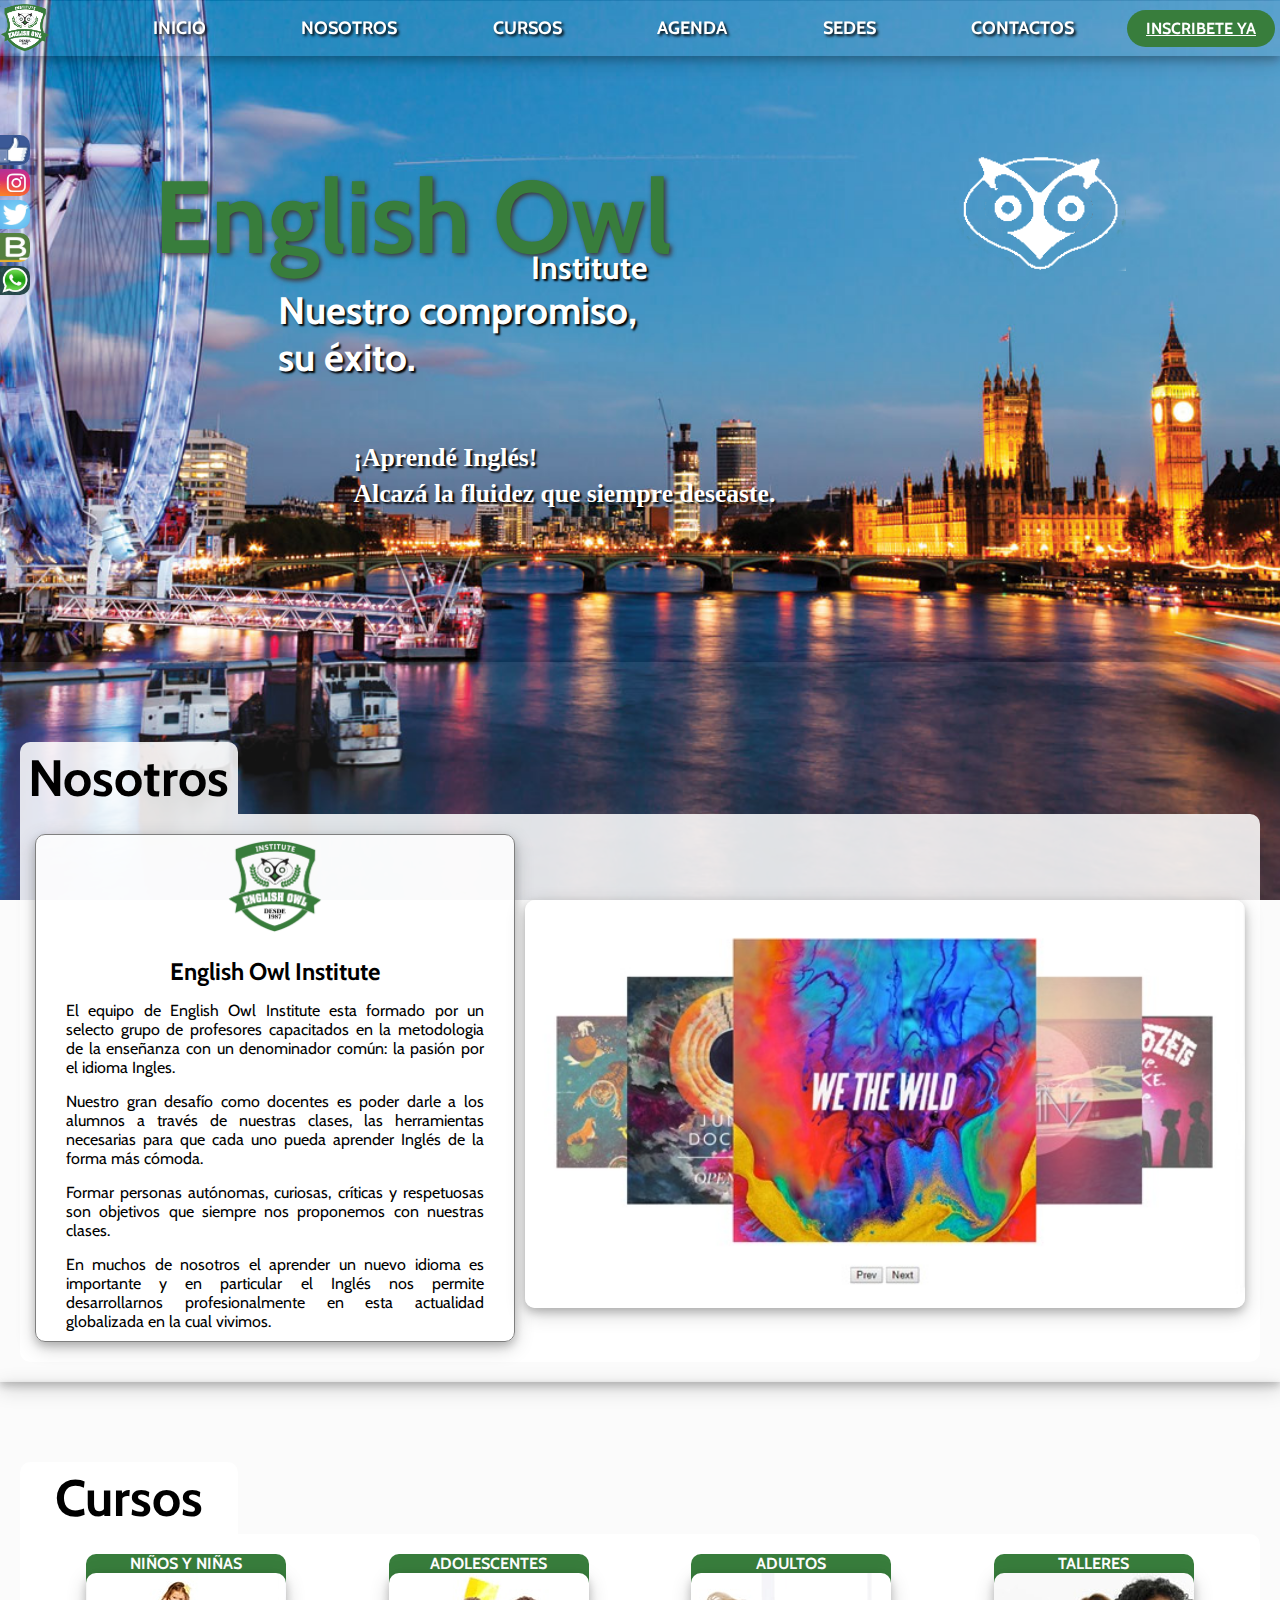
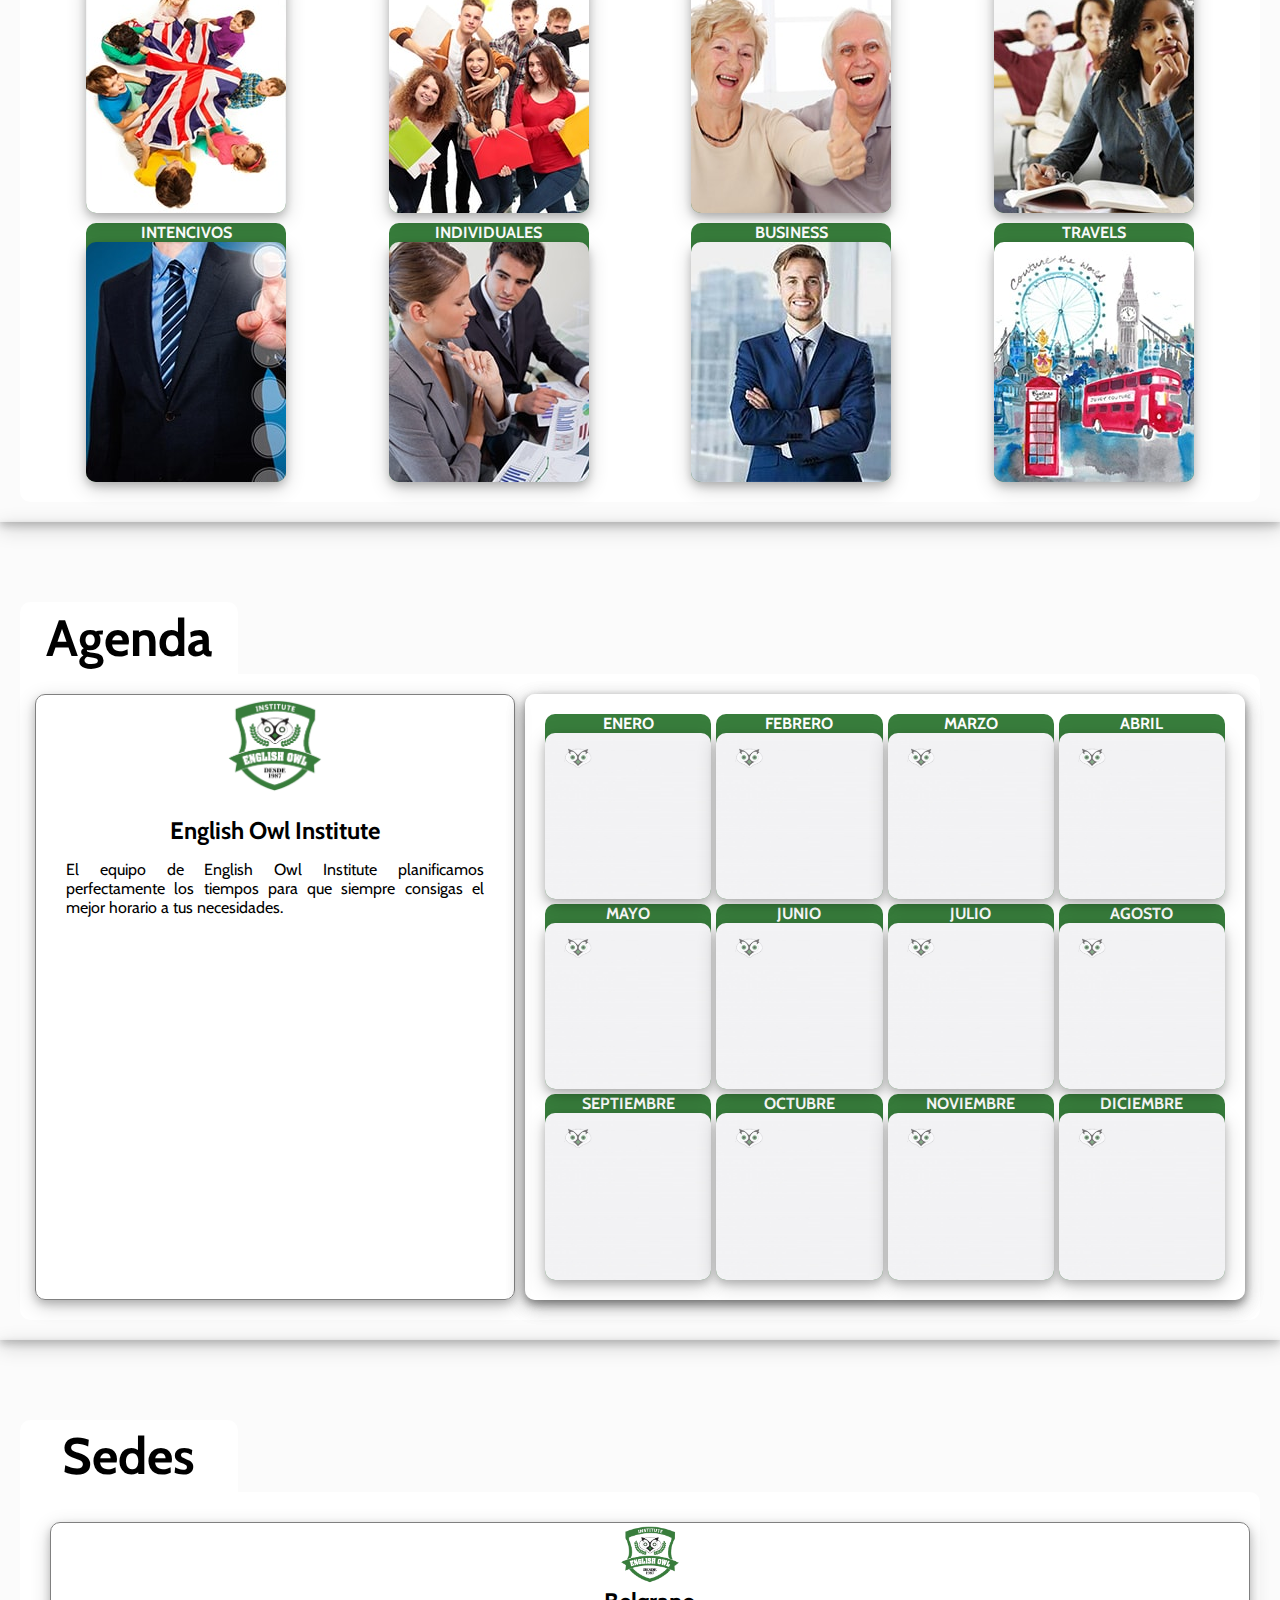
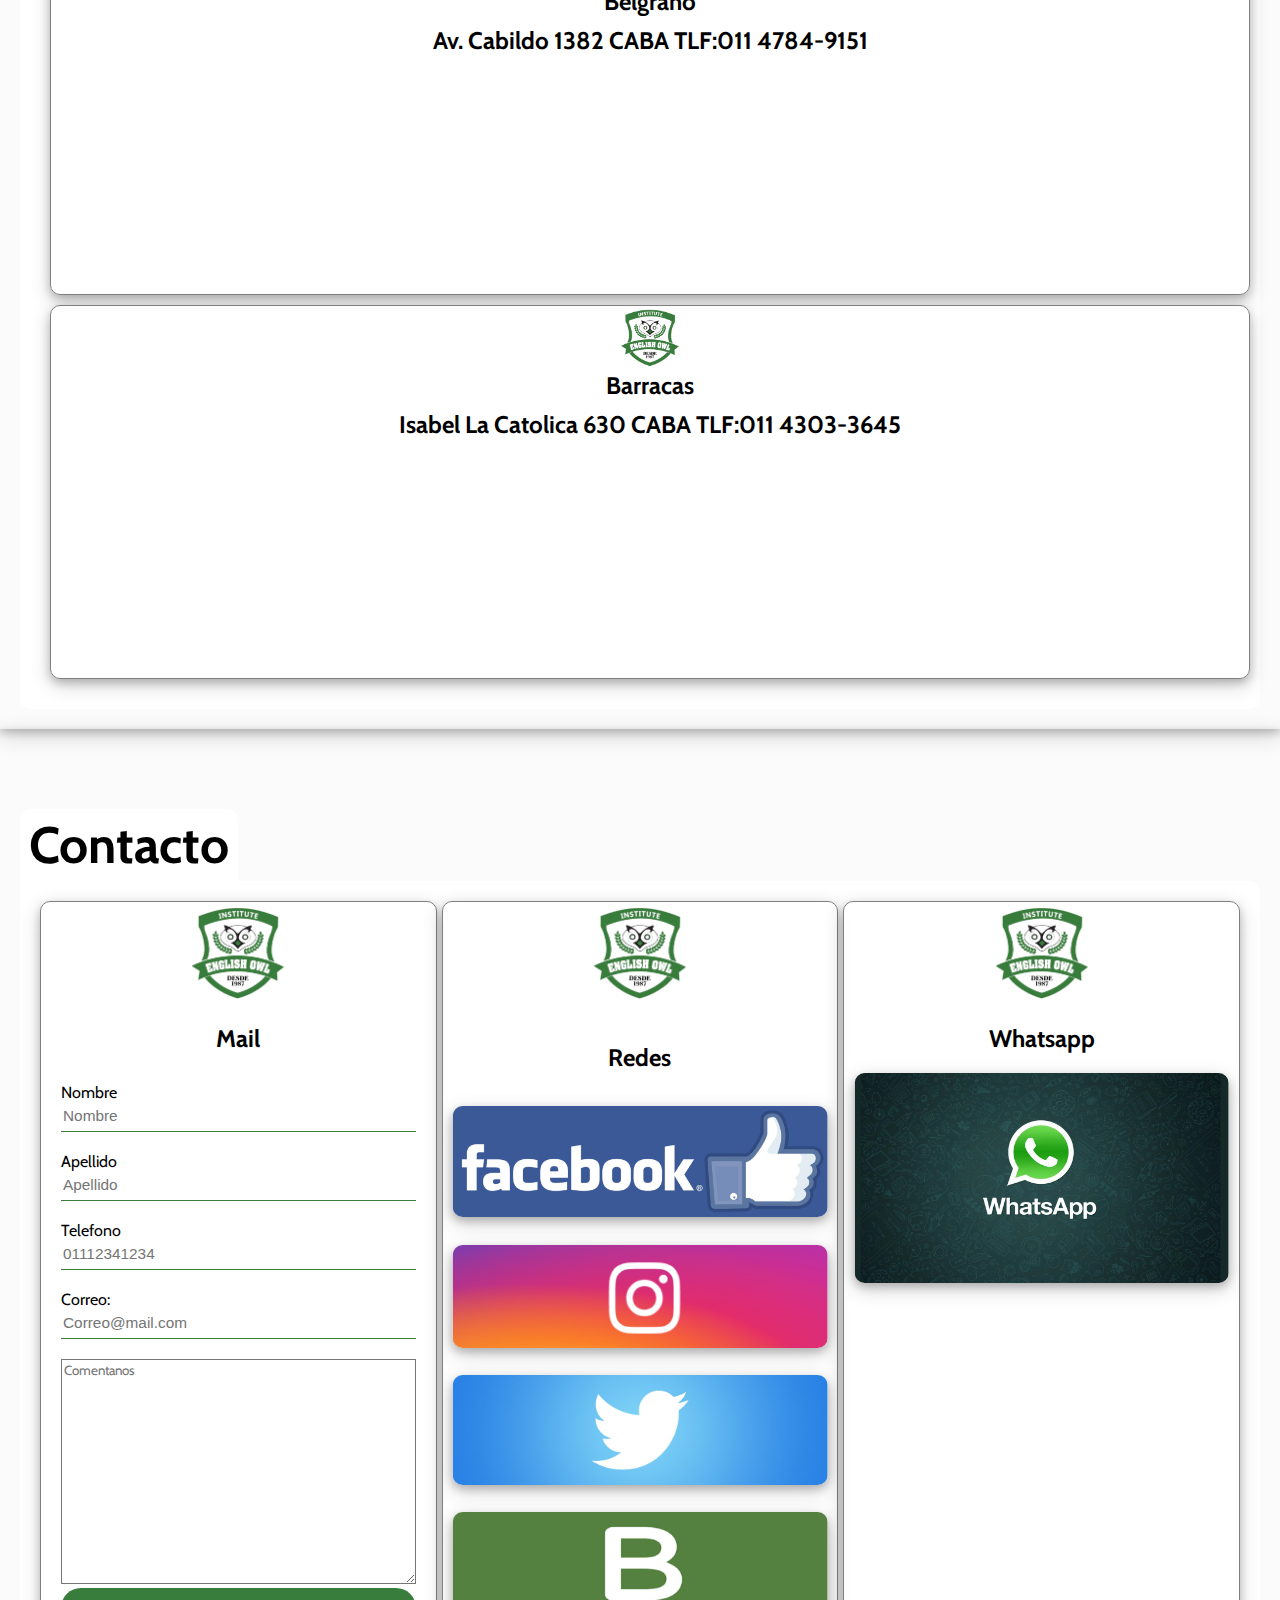
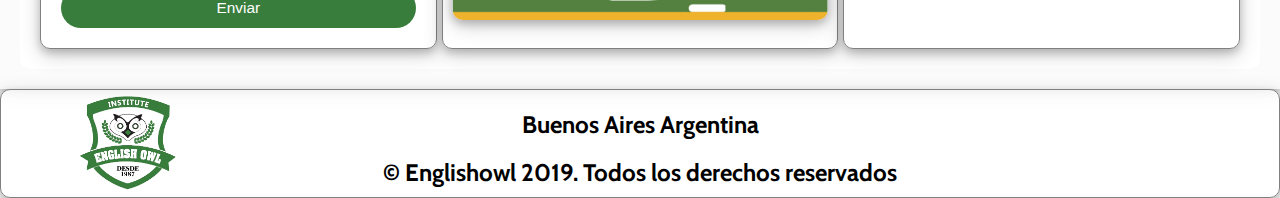
==== index.html @ d569144e "revisado 2" ====
<!DOCTYPE html>
<html lang="es">

<head>
    <meta charset="UTF-8">
    <meta name="viewport" content="width=device-width, initial-scale=1.0">
    <meta http-equiv="X-UA-Compatible" content="ie=edge">
    <link href="https://fonts.googleapis.com/css?family=Cabin&display=swap" rel="stylesheet">


    <title>Englishowl</title>
    <link rel="stylesheet" href="style.css" />
    <link rel="stylesheet" href="animacion.css">
    <link href='imagenes/favicon.png' rel='icon' type='image/x-icon' />

</head>

<!-- nav -->

<nav>
    <div class="logo">
        <img class="fadeInUpBig" src="imagenes/logo_tramsparente2.png" alt="" height="60px" width="60px">
    </div>
    <button id="show-list">MENU</button>
    <div class="contenedornav-2" id="main-ul">

        <ul class="nav-2" id="nav-2">
            <li class="nav-li">
                <a href="#" class="nav-a">INICIO</a>
            </li>
            <li class="nav-li">
                <a href="#nosotros" class="nav-a">NOSOTROS</a>
            </li>
            <li class="nav-li">
                <a href="#curso" class="nav-a">CURSOS</a>
            </li>
            <li class="nav-li">
                <a href="#agenda" class="nav-a">AGENDA</a>
            </li>
            <li class="nav-li">
                <a href="#sedes" class="nav-a">SEDES</a>
            </li>
            <li class="nav-li">
                <a href="#contactos" class="nav-a">CONTACTOS</a>
            </li>
        </ul>
    </div>
    <div class="in">
        <a class="ini" href="inscripciones.html"> INSCRIBETE YA</a>
    </div>
</nav>
<div id=uno></div>

<body>
    <div class="contenedor-inicio">
        <div class="titulo">
            <h1 class="titulo1" class="fadeInLeft">English Owl</h1>
            <h2 class="titulo3">Institute</h2>
            <h2 class="titulo2">Nuestro compromiso,</h2>
            <H2 class="titulo2">su éxito.</H2>
            <p class="parrafo0">
                <strong>¡Aprendé Inglés!</strong>
            </p>
            <p class="parrafo">Alcazá la fluidez que siempre deseaste.</p>
        </div>
        <div>
            <img class="img-cara" class="zoomIn" src="imagenes/logo_cara.png" alt=""> </div>
    </div>
</body>


<main>
    <!-- nosotros -->
    <section id="nosotros" class="nosotros">
        <h1>Nosotros</h1>
        <div class="contenedor-nosotros">
            <div class="nosotros-item">

                <div class="cuadro-text">
                    <img src="imagenes/logo_tramsparente.png" alt="">


                    <h2>English Owl Institute</h2>
                    <p>El equipo de English Owl Institute esta formado por un selecto grupo de profesores capacitados en la metodologia de la enseñanza con un denominador común: la pasión por el idioma Ingles.</p>
                    <p>Nuestro gran desafío como docentes es poder darle a los alumnos a través de nuestras clases, las herramientas necesarias para que cada uno pueda aprender Inglés de la forma más cómoda.</p>
                    <p>Formar personas autónomas, curiosas, críticas y respetuosas son objetivos que siempre nos proponemos con nuestras clases.</p>
                    <p>En muchos de nosotros el aprender un nuevo idioma es importante y en particular el Inglés nos permite desarrollarnos profesionalmente en esta actualidad globalizada en la cual vivimos.</p>
                </div>


                <div class="cuadro2">
                    <img class="slider" src="imagenes/aula-moderna.jpg" alt="">

                </div>
            </div>
        </div>
    </section>






    <!-- cursos -->
    <section id="curso" class="curso">
        <h1>Cursos</h1>
        <div class="contenedor-curso">
            <div class="curso-item">
                <div class="item">
                    <div class="cuadro">NIÑOS Y NIÑAS
                        <div class="container">

                            <img src="imagenes/kids.jpg" alt="" class="image">
                            <div class="overlay">
                                <div class="text">
                                    <p>Desde los 4 años</p>
                                    <p>Kinder I y II</p>
                                    <p>1st grade</p>
                                    <p>2nd grade</p>
                                    <p>3rd grade</p>
                                </div>
                            </div>
                        </div>
                    </div>
                    <div class="cuadro">ADOLESCENTES
                        <div class="container">
                            <img src="imagenes/teen.jpg" alt="" class="image">
                            <div class="overlay">
                                <div class="text">
                                    <p>Clares regulares</p>
                                    <p>6 años</p>
                                    <p>Examen KET</p>
                                    <p>Examen PET</p>
                                    <p>Examen FCE</p>
                                    <p>Examen CPE</p>
                                </div>
                            </div>
                        </div>
                    </div>
                    <div class="cuadro">ADULTOS
                        <div class="container">
                            <img src="imagenes/ancianos.jpg" alt="" class="image">
                            <div class="overlay">
                                <div class="text">
                                    <p>Clases</p>
                                    <p>particulares</p>
                                    <p>sin limite</p>
                                    <p>de edad</p>
                                </div>
                            </div>
                        </div>
                    </div>
                    <div class="cuadro">TALLERES
                        <div class="container">
                            <img src="imagenes/adulto.jpg" alt="" class="image">
                            <div class="overlay">
                                <div class="text">
                                    <p>3 Niveles</p>
                                    <p>Basic</p>
                                    <p>Intermediate</p>
                                    <p>Adbance</p>
                                </div>
                            </div>
                        </div>
                    </div>
                    <div class="cuadro">INTENCIVOS
                        <div class="container">
                            <img src="imagenes/business.jpg" alt="" class="image">
                            <div class="overlay">
                                <div class="text">
                                    <p>Seminarios</p>
                                    <p>Focalizados</p>
                                </div>
                            </div>
                        </div>
                    </div>

                    <div class="cuadro">INDIVIDUALES
                        <div class="container">
                            <img src="imagenes/equipo.jpg" alt="" class="image">
                            <div class="overlay">
                                <div class="text">
                                    <p>Intensivos</p>
                                </div>
                            </div>
                        </div>
                    </div>

                    <div class="cuadro">BUSINESS
                        <div class="container">
                            <img src="imagenes/negocio.jpg" alt="" class="image">
                            <div class="overlay">
                                <div class="text">
                                    <p>Preparate</p>
                                    <P>para</P>
                                    <p>examenes</p>
                                    <p>internacionales</p>
                                </div>
                            </div>
                        </div>
                    </div>
                    <div class="cuadro">TRAVELS
                        <div class="container">
                            <img src="imagenes/viaje-1.jpg" alt="" class="image">
                            <div class="overlay">
                                <div class="text">
                                    <p>viajes de estudios</p>
                                    <p>United Kingdom</p>
                                </div>
                            </div>
                        </div>
                    </div>
                </div>
            </div>
        </div>
    </section>







    <!-- agenda -->


    <section id="agenda" class="agenda">
        <h1>Agenda</h1>
        <div class="contenedor-agenda">
            <div class="agenda-item">

                <div class="cuadro-text">
                    <img src="imagenes/logo_tramsparente.png" alt="">


                    <h2>English Owl Institute</h2>
                    <p>El equipo de English Owl Institute planificamos perfectamente los tiempos para que siempre consigas el mejor horario a tus necesidades.</p>
                </div>


                <div class="cuadro2">

                    <div class="contenedor-agenda">
                        <div class="meses"> ENERO
                            <div class="container">
                                <img src="imagenes/hoja.jpg" alt="" class="image">
                                <div class="overlay">
                                    <div class="text">ENERO</div>
                                </div>
                            </div>
                        </div>
                        <div class="meses">FEBRERO
                            <div class="container">
                                <img src="imagenes/hoja.jpg" alt="" class="image">
                                <div class="overlay">
                                    <div class="text">FEBRERO</div>
                                </div>
                            </div>
                        </div>
                        <div class="meses">MARZO
                            <div class="container">
                                <img src="imagenes/hoja.jpg" alt="" class="image">
                                <div class="overlay">
                                    <div class="text">MARZO</div>
                                </div>
                            </div>
                        </div>
                        <div class="meses">ABRIL
                            <div class="container">
                                <img src="imagenes/hoja.jpg" alt="" class="image">
                                <div class="overlay">
                                    <div class="text">ABRIL</div>
                                </div>
                            </div>
                        </div>
                        <div class="meses">MAYO
                            <div class="container">
                                <img src="imagenes/hoja.jpg" alt="" class="image">
                                <div class="overlay">
                                    <div class="text">MAYO</div>
                                </div>
                            </div>
                        </div>
                        <div class="meses">JUNIO
                            <div class="container">
                                <img src="imagenes/hoja.jpg" alt="" class="image">
                                <div class="overlay">
                                    <div class="text">JUNIO</div>
                                </div>
                            </div>
                        </div>
                        <div class="meses">JULIO
                            <div class="container">
                                <img src="imagenes/hoja.jpg" alt="" class="image">
                                <div class="overlay">
                                    <div class="text">JULIO</div>
                                </div>
                            </div>
                        </div>
                        <div class="meses">AGOSTO
                            <div class="container">
                                <img src="imagenes/hoja.jpg" alt="" class="image">
                                <div class="overlay">
                                    <div class="text">AGOSTO</div>
                                </div>
                            </div>
                        </div>
                        <div class="meses">SEPTIEMBRE
                            <div class="container">
                                <img src="imagenes/hoja.jpg" alt="" class="image">
                                <div class="overlay">
                                    <div class="text">SEPTIEMBRE</div>
                                </div>
                            </div>
                        </div>
                        <div class="meses">OCTUBRE
                            <div class="container">
                                <img src="imagenes/hoja.jpg" alt="" class="image">
                                <div class="overlay">
                                    <div class="text">OCTUBRE</div>
                                </div>
                            </div>
                        </div>
                        <div class="meses">NOVIEMBRE
                            <div class="container">
                                <img src="imagenes/hoja.jpg" alt="" class="image">
                                <div class="overlay">
                                    <div class="text">NOVIEMBRE</div>
                                </div>
                            </div>
                        </div>
                        <div class="meses">DICIEMBRE
                            <div class="container">
                                <img src="imagenes/hoja.jpg" alt="" class="image">
                                <div class="overlay">
                                    <div class="text">DICIEMBRE</div>
                                </div>
                            </div>
                        </div>
                    </div>
                </div>
            </div>
        </div>
    </section>


    <!-- sedes -->
    <section id="sedes" class="sedes">
        <h1>Sedes</h1>
        <div class="contenedor-sedes">
            <div class="sedes-item">

                <div class="cuadro-text">
                    <img src="imagenes/logo_tramsparente.png" alt="">


                    <h2>Belgrano</h2>
                    <h2 class="direccion">Av. Cabildo 1382 CABA TLF:011 4784-9151</h2>

                    <div class="map1">
                        <iframe src="https://www.google.com/maps/embed?pb=!1m18!1m12!1m3!1d26282.767590772204!2d-58.458349417075794!3d-34.57011202012953!2m3!1f0!2f0!3f0!3m2!1i1024!2i768!4f13.1!3m3!1m2!1s0x0%3A0x70cd48b518dca34f!2sIngl%C3%A9s%20Owl%20Institute!5e0!3m2!1sen!2sar!4v1570404734638!5m2!1sen!2sar"
                            width="100%" height="225" frameborder="0" style="border:0;" allowfullscreen=""></iframe>
                    </div>
                </div>

                <div class="cuadro-text">
                    <img src="imagenes/logo_tramsparente.png" alt="">


                    <h2>Barracas</h2>
                    <h2 class="direccion">Isabel La Catolica 630 CABA TLF:011 4303-3645</h2>
                    <div class="map2">
                        <iframe src="https://www.google.com/maps/embed?pb=!1m18!1m12!1m3!1d3282.662565988286!2d-58.375571684899576!3d-34.63796656681784!2m3!1f0!2f0!3f0!3m2!1i1024!2i768!4f13.1!3m3!1m2!1s0x95bccb4b1a2aac83%3A0xe27b26a2cf201e23!2sEnglish%20Owl%20Institute!5e0!3m2!1sen!2sar!4v1570404682921!5m2!1sen!2sar"
                            width="100%" height="225" frameborder="0" style="border:0;" allowfullscreen=""></iframe>

                    </div>
                </div>
            </div>
    </section>




    <!-- contacto -->
    <section id="contactos" class="contactos">
        <h1>Contacto</h1>
        <div class="contenedor-contactos">
            <div class="contactos-item">

                <div class="cuadro-text">
                    <img src="imagenes/logo_tramsparente.png" alt="">


                    <h2>Mail</h2>
                    <div class="formulario-mail">

                        <form class="form">

                            <label class="nombre">Nombre</label>
                            <input type="text" placeholder="Nombre" required>
                            <label class="nombre">Apellido</label>
                            <input type="text" placeholder="Apellido" required>


                            <div>
                                <label class="nombre">Telefono</label>
                                <input type="tel" placeholder="01112341234" required>
                            </div>


                            <label class="nombre">Correo:</label>
                            <input type="email" placeholder="Correo@mail.com" required>

                            <textarea class="text-area" name="text-area" id="text-area" placeholder="Comentanos"></textarea>

                            <button>Enviar</button>
                    </div>
                    </form>
                </div>
                <div class="cuadro-Whatsapp cuadro-sedes">
                    <img src="imagenes/logo_tramsparente.png" alt="">
                    <h2>Redes</h2>
                    <a href="">
                        <img class="img" src="imagenes/facebook-create.png" alt="">
                    </a>
                    <a href="">
                        <img class="img" src="imagenes/instagram-banner-01.png" alt="">
                    </a>
                    <a href="">
                        <img class="img" src="imagenes/twitter-banner.jpg" alt="">
                    </a>
                    <a href="https://blended.com.ar/login">
                        <img class="img" src="imagenes/blended.png" alt="">
                    </a>

                </div>


                <div class="cuadro-Whatsapp">
                    <img src="imagenes/logo_tramsparente.png" alt="">


                    <h2>Whatsapp</h2>
                    <h2 class="direccion">


                        <a href="https://api.whatsapp.com/send?phone=0123456789">
                            <img src="imagenes/WhatsApp-Banner.jpg" alt="">
                        </a>


                </div>
            </div>
    </section>
</main>
<footer>
    <div class="cuadro-text">
        <img src="imagenes/logo_tramsparente.png" alt="">
        <h2>Buenos Aires Argentina</h2>
        <h2>© Englishowl 2019. Todos los derechos reservados</h2>
    </div>
</footer>

<div class="redes" class="fadeInLeft">

    <a href="">
        <img class="img" src="imagenes/faceMenu.jpg" alt="">
    </a>
    <a href="">
        <img class="img" src="imagenes/instagramMenu.jpg" alt="">
    </a>
    <a href="">
        <img class="img" src="imagenes/twitterMenu.jpg" alt="">
    </a>
    <a href="https://blended.com.ar/login">
        <img class="img" src="imagenes/blendedMenu.jpg" alt="">
    </a>
    <a href="https://api.whatsapp.com/send?phone=0123456789">
        <img class="img" src="imagenes/wsMenu.jpg" alt="">
    </a>

</div>
<script src="script.js"></script>

</html>
---- style.css ----
* {
    box-sizing: border-box;
}

 :root {
    --background-box: rgba(255, 255, 255, 0.815);
    --color-verde: #387d3c;
    --border-estandar: 1px solid grey;
    --color-section-1: rgba(216, 212, 212, 0.089);
    --fondo-blanco: rgba(255, 255, 255, 0.863);
}

body {
    max-width: 100%;
    font-family: 'Cabin', sans-serif;
    background-image: url("fondo1.jpg");
    background-attachment: fixed;
    background-repeat: no-repeat;
    background-size: cover;
    background-position: top;
    margin: auto;
}

main {
    max-width: 1300px;
    font-family: 'Cabin', sans-serif;
    background-repeat: no-repeat;
    background-size: cover;
    background-position: right top;
    margin: auto;
}

h1 {
    margin: 0;
}

nav {
    z-index: 1;
    display: flex;
    position: fixed;
    justify-content: space-between;
    align-items: center;
    font-weight: bold;
    top: 1px;
    box-shadow: 0 4px 8px 0 rgba(0, 0, 0, 0.2), 0 6px 20px 0 rgba(0, 0, 0, 0.19);
    width: 100%;
    height: auto;
    margin: auto;
    background-color: rgba(216, 212, 212, 0.089);
    animation: rubberBand 1s linear;
    margin: 0;
    flex-grow: 1;
}

main .main-img {
    position: absolute;
    right: 80%;
    top: 20%;
    width: 50px;
    height: auto;
    margin: 0 10% 0 0;
}

nav #show-list {
    visibility: hidden;
}

.contenedornav-2 {
    display: block;
    flex-grow: 1;
}

nav .nav-2 {
    display: flex;
    text-align: center;
    justify-content: space-between;
    align-items: center;
    list-style: none;
    font-size: 15px;
    padding: 0;
    margin: 0;
    flex-grow: 1;
}

nav img {
    width: 50px;
    height: auto;
    margin: auto;
}

.nav-2 a {
    display: block;
    align-items: center;
    text-shadow: 2px 2px 3px black;
    color: white;
    text-decoration: none;
    font-weight: bold;
    font-size: 18px;
    flex-grow: 1;
    margin: 5px;
}

.in {
    margin: 5px;
}

.ini {
    display: block;
    width: 100%;
    text-align: center;
}

.in a {
    color: white;
    padding: 9px;
    background-color: var(--color-verde);
    border-radius: 20px;
    margin-right: 20px;
    font-weight: bold;
}

nav .nav-2 li {
    display: block;
    align-items: center;
    padding: 2px;
    flex-grow: 1;
}

.nav-2 a:hover {
    border-bottom: 4px solid var(--color-verde);
}

nav .in:hover {
    color: white;
    font-weight: bold;
    font-size: 18px;
}

body .contenedor-inicio {
    display: flex;
    justify-content: space-between;
    margin: 12%;
}

body .titulo {
    max-width: 100vw;
    animation: fadeInLeft 1s linear;
}

body .titulo1 {
    font-size: 8vw;
    color: var(--color-verde);
    margin-bottom: -5%;
    text-shadow: 2px 2px 5px rgb(66, 50, 50);
}

body .titulo2 {
    margin: 0 0 0 20%;
    font-size: 3vw;
    color: white;
    text-shadow: 2px 2px 2px black;
}

body .titulo3 {
    position: relative;
    left: 20%;
    text-align: center;
    margin: 0;
    font-size: 2.5vw;
    color: white;
    text-shadow: 2px 2px 2px black;
}

body .parrafo,
.parrafo0 {
    font-family: 'Caveat', cursive;
    margin: 10% 0 0 200px;
    font-size: 2vw;
    font-weight: bold;
    color: white;
    text-shadow: 2px 2px 2px black;
}

body .parrafo,
.parrafo1 {
    font-family: 'Caveat', cursive;
    margin: 1% 0 0 200px;
    font-size: 2vw;
    font-weight: bold;
    color: white;
    text-shadow: 2px 2px 2px black;
}

body .img-cara {
    width: 175px;
    height: auto;
    animation: zoomIn 1s linear;
}


/* nosotros */

.nosotros-item,
.agenda-item {
    display: grid;
    grid-template-columns: 40% 60%;
    grid-gap: 10px;
    justify-content: center;
}

.cuadro-text {
    width: 100%;
    height: auto;
    background-color: var(--background-box);
    border: var(--border-estandar);
    border-radius: 10px;
    box-shadow: 0 4px 8px 0 rgba(0, 0, 0, 0.2), 0 6px 20px 0 rgba(0, 0, 0, 0.19);
    ;
}

.cuadro-text h2,
.cuadro-Whatsapp h2 {
    text-align: center;
    margin-bottom: 10px;
}

.cuadro-text p,
.cuadro-Whatsapp p {
    text-align: justify;
    margin: 15px 30px 10px 30px;
}

.cuadro-text img,
.cuadro-Whatsapp img {
    position: relative;
    transform: translate(-50%);
    left: 50%;
    transform-origin: center;
    width: 7.5vw;
    height: auto;
}

.cuadro2 .slider {
    position: relative;
    top: calc(25% - 12%);
    width: 100%;
    height: auto;
    text-align: center;
    border-radius: 10px;
    box-shadow: 0 4px 8px 0 rgba(0, 0, 0, 0.2), 0 6px 20px 0 rgba(0, 0, 0, 0.19);
}


/* cursos */

.curso,
.nosotros,
.agenda,
.sedes,
.contactos {
    max-width: 100%;
    height: auto;
    background-color: var(--color-section-1);
    padding: 20px;
    padding-top: 80px;
    box-shadow: 0 4px 8px 0 rgba(0, 0, 0, 0.2), 0 6px 20px 0 rgba(0, 0, 0, 0.19);
}

.curso h1,
.nosotros h1,
.agenda h1,
.sedes h1,
.contactos h1 {
    background-color: var(--fondo-blanco);
    margin: 0;
    padding: 5px;
    border-radius: 10 10 0 0;
    font-size: 4vw;
    max-width: 17vw;
    border-radius: 10px 10px 0 0;
    text-align: center;
}

.contenedor-curso,
.contenedor-nosotros,
.contenedor-agenda,
.contenedor-sedes,
.contenedor-contactos {
    max-width: 100%;
    height: auto;
    background-color: var(--fondo-blanco);
    padding: 20px;
    border-radius: 0 10px 10px 10px;
}

.curso-item .item {
    display: grid;
    grid-template-columns: repeat(4, 2fr);
    grid-gap: 10px;
    justify-content: center;
    text-align: center;
    align-items: center;
    width: auto;
    margin: auto;
}

.container {
    position: relative;
    max-width: 200px;
    height: auto;
    border-radius: 10px;
    align-items: center;
}

.cuadro {
    width: 200px;
    height: auto;
    margin: auto;
}

.image {
    display: block;
    width: 100%;
    height: auto;
    border-radius: 10px;
    box-shadow: 0 4px 8px 0 rgba(0, 0, 0, 0.2), 0 6px 20px 0 rgba(0, 0, 0, 0.19);
}

.overlay {
    position: absolute;
    bottom: 0;
    left: 0;
    right: 0;
    background-color: var(--color-verde);
    overflow: hidden;
    width: 100%;
    height: 0;
    transition: .3s linear;
    border-radius: 10px;
}

.container:hover .overlay {
    height: 100%;
}

.text {
    white-space: nowrap;
    color: white;
    font-size: 15px;
    text-align: center;
    position: absolute;
    padding: 20px 0 20px 0;
    top: 50%;
    left: 50%;
    transform: translate(-50%, -50%);
}

.tex p {
    margin: 0;
}


/* agenda */

.agenda .cuadro2 {
    background-color: unset;
    border-radius: 10px;
    box-shadow: 0 4px 8px 0 rgba(0, 0, 0, 0.2), 0 6px 20px 0 rgba(0, 0, 0, 0.19);
}

.cuadro2 .contenedor-agenda {
    display: grid;
    grid-template-columns: repeat(4, 3fr);
    grid-gap: 5px;
    justify-content: center;
    text-align: center;
    background-color: rgba(255, 255, 255, 0.664);
    border-radius: 10px;
    box-shadow: 0 4px 8px 0 rgba(0, 0, 0, 0.2), 0 6px 20px 0 rgba(0, 0, 0, 0.19);
}

.contenedor-agenda .meses,
.cuadro {
    border-radius: 10px;
    background-color: var(--color-verde);
    color: white;
    font-weight: bold;
}

.meses .cuadro {
    background-color: var(--fondo-blanco);
    border-radius: 10px;
    box-shadow: 0 4px 8px 0 rgba(0, 0, 0, 0.2), 0 6px 20px 0 rgba(0, 0, 0, 0.19);
}

.meses .cuadro img {
    border-radius: 0 0 10px 10px;
    max-width: 100%;
    max-height: auto;
}


/* sedes */

.contenedor-sedes .sedes-item .cuadro-text {
    width: 100%;
    height: 50%;
    background-color: var(--background-box);
    border: var(--border-estandar);
    border-radius: 10px;
    box-shadow: 0 4px 8px 0 rgba(0, 0, 0, 0.2), 0 6px 20px 0 rgba(0, 0, 0, 0.19);
    margin: 10px;
}

.contenedor-sedes h2 {
    margin-top: 0;
}

.sedes-item .cuadro-text img {
    position: relative;
    top: 1%;
    width: 5%;
    height: auto;
}


/* contactanos */

.contenedor-contactos .contactos-item {
    display: grid;
    grid-template-columns: repeat(3, 1fr);
    grid-gap: 5px;
}

.cuadro-Whatsapp {
    width: 100%;
    height: auto;
    background-color: var(--background-box);
    border: var(--border-estandar);
    border-radius: 10px;
    box-shadow: 0 4px 8px 0 rgba(0, 0, 0, 0.2), 0 6px 20px 0 rgba(0, 0, 0, 0.19);
    padding: 0 10px 10px 10px;
    overflow: hidden;
}

.cuadro-sedes {
    display: grid;
    grid-column: repeat(1, 4fr);
    grid-gap: 10px;
}

.cuadro-sedes .img {
    width: 100%;
    height: auto;
}

.cuadro-sedes .img:hover,
.cuadro-Whatsapp a img:hover,
.overlay:hover {
    box-shadow: 0 4px 8px 0 rgba(29, 190, 96, 0.897), 0 6px 20px 0 rgb(13, 134, 2);
}

.cuadro-Whatsapp a img,
.cuadro-text a img {
    width: 100%;
    height: 100%;
    border-radius: 10px;
    box-shadow: 0 4px 8px 0 rgba(0, 0, 0, 0.2), 0 6px 20px 0 rgba(0, 0, 0, 0.19);
}


/* footer */

footer .cuadro-text {
    width: 100%;
    height: auto;
}

footer .cuadro-text img {
    position: absolute;
    left: 10%;
    width: 100px;
    height: auto;
}


/* formulario-mail */

.formulario-mail {
    position: relative;
    top: 0;
    padding: 20px;
}

.formulario-mail .text-area {
    width: 100%;
    height: 25vh;
    font-family: 'Cabin', sans-serif;
    background-color: var(--fondo-blanco);
}


/* formulario */

nav .form {
    display: flex;
    justify-content: space-between;
    top: 5px;
    box-shadow: 0 4px 8px 0 rgba(0, 0, 0, 0.2), 0 6px 20px 0 rgba(0, 0, 0, 0.19);
    width: 100%;
    height: 50px;
    margin: auto;
    animation: rubberBand 1s linear;
}

.cuadro-formulario {
    max-width: 100vw;
    max-height: 100vh;
    background-color: var(--background-box);
    padding-top: 40px;
    padding-bottom: 10px;
}

.formulario-inscripcion {
    position: initial;
    justify-content: center;
    margin: auto;
    margin-top: 30px;
    width: 450px;
    height: auto;
    background-color: white;
    border: var(--border-estandar);
    border-radius: 10px;
    padding: 0 20px 20px 10px;
    text-align: right;
}

.formulario-inscripcion img {
    position: relative;
    width: 100px;
    height: auto;
}

.form {
    position: relative;
    font-family: 'Cabin', sans-serif;
    text-align: left;
    margin-top: 0;
}

.formulario-inscripcion label {
    margin: 0;
    padding: 0;
    font-weight: bold;
    display: block;
}

.formulario-inscripcion input,
.formulario-mail input {
    border: none;
    border-bottom: 1px solid var(--color-verde);
    background: transparent;
    outline: none;
    height: 30px;
    width: 100%;
    margin-bottom: 20px;
    font-size: 1.2vw;
}

.formulario-inscripcion button,
.formulario-mail button {
    cursor: pointer;
    border: none;
    outline: none;
    width: 100%;
    height: 40px;
    background: var(--color-verde);
    color: #fff;
    font-size: 1.2vw;
    border-radius: 20px;
}

.formulario-inscripcion button:hover,
.formulario-mail button:hover {
    cursor: pointer;
    border: none;
    outline: none;
    width: 100%;
    height: 40px;
    background: var(--color-verde);
    color: #fff;
    font-size: 2vw;
    border-radius: 20px;
}

.formulario-inscripcion .edad {
    border: none;
    border-bottom: 1px solid var(--color-verde);
    background: transparent;
    outline: none;
    height: 30px;
    width: 70px;
    font-size: 16px;
}

.formulario-inscripcion .form-int {
    display: flex;
    justify-content: space-between;
    flex-grow: 1;
}

@media (max-width: 768px) {
    * {
        box-sizing: border-box;
    }
     :root {
        --background-box: rgba(255, 255, 255, 0.685);
        --color-verde: #387d3c;
        --border-estandar: 1px solid grey;
        --color-section-1: rgba(139, 139, 139, 0.157);
        --fondo-blanco: rgba(255, 255, 255, 0.788);
    }
    body {
        max-width: 100%;
        font-family: 'Cabin', sans-serif;
        background-image: url("fondo1.jpg");
        background-attachment: fixed;
        background-repeat: no-repeat;
        background-size: cover;
        background-position: right top;
        margin: auto;
    }
    main {
        max-width: 100%;
        font-family: 'Cabin', sans-serif;
        background-repeat: no-repeat;
        background-size: cover;
        margin: auto;
    }
    h1 {
        margin: 0;
    }
    nav button {
        text-decoration: underline;
        margin-left: 10px;
        margin-right: 50px;
    }
    nav {
        z-index: 1;
        display: flex;
        position: fixed;
        justify-content: space-between;
        align-items: center;
        top: 1px;
        box-shadow: 0 4px 8px 0 rgba(0, 0, 0, 0.2), 0 6px 20px 0 rgba(0, 0, 0, 0.19);
        width: 100%;
        height: auto;
        margin: auto;
        background-color: rgba(0, 0, 0, 0.089);
        animation: rubberBand 1s linear;
        margin: 0;
    }
    main .main-img {
        position: relative;
        right: 80%;
        top: 20%;
        width: 50px;
        height: auto;
        margin: 0;
    }
    nav img {
        position: absolute;
        display: block;
        width: 50px;
        height: auto;
        margin: auto;
        left: calc( 50% - 25px);
        top: 6px;
    }
    nav #show-list {
        visibility: visible;
        height: auto;
        font-weight: bold;
        margin: 10px;
    }
    #main-ul {
        visibility: hidden;
        width: 100vw;
        display: block;
        position: absolute;
        text-align: center;
        height: auto;
        top: 60px;
        background-color: var(--color-verde);
        margin: auto;
    }
    nav #show-list {
        cursor: pointer;
        border: none;
        outline: none;
        width: 100%;
        height: 40px;
        background: var(--color-verde);
        color: #fff;
        font-size: 15px;
        border-radius: 20px;
        margin-right: 25%;
    }
    #main-ul.active {
        visibility: visible;
        width: 100vw;
        display: block;
        position: absolute;
        text-align: center;
        height: auto;
        top: 60px;
        background-color: var(--color-verde);
        margin: auto;
    }
    .contenedornav-2 .nav-2 {
        display: block;
    }
    nav .nav-2 a {
        display: block;
        align-items: center;
        text-shadow: 2px 2px 3px black;
        color: white;
        text-decoration: none;
        font-weight: bold;
        font-size: 18px;
        width: 100%;
    }
    nav .in {
        font-weight: bold;
        width: 100%;
        text-align: center;
        margin: 10px;
    }
    nav .in a {
        width: 100%;
        color: white;
        padding: 10px;
        background-color: var(--color-verde);
        border-radius: 25px;
        margin-right: 20px;
    }
    nav .nav-2 li {
        display: block;
        align-items: center;
        padding: 2px;
        width: 100%;
    }
    .contenedornav-2 .nav-2 a:hover {
        color: black;
        background-color: var(--fondo-blanco);
    }
    nav .in:hover {
        color: white;
        font-weight: bold;
        font-size: 16px;
    }
    body .contenedor-inicio {
        display: flex;
        justify-content: space-between;
        margin: 20% 5% 0 10%;
    }
    body .titulo {
        max-width: 100vw;
        animation: fadeInLeft 1s linear;
    }
    body .titulo1 {
        font-size: 8vw;
        color: var(--color-verde);
        margin-bottom: -5%;
        text-shadow: 2px 2px 5px rgb(66, 50, 50);
    }
    body .titulo2 {
        margin: 0 0 0 20%;
        font-size: 3vw;
        color: white;
        text-shadow: 2px 2px 2px black;
    }
    body .titulo3 {
        position: relative;
        left: 20%;
        text-align: center;
        margin: 0;
        font-size: 2.5vw;
        color: white;
        text-shadow: 2px 2px 2px black;
    }
    body .parrafo,
    .parrafo0 {
        font-family: 'Caveat', cursive;
        margin: 10% 0 0 0;
        font-size: 15px;
        font-weight: bold;
        color: white;
        text-shadow: 2px 2px 2px black;
    }
    body .parrafo,
    .parrafo1 {
        font-family: 'Caveat', cursive;
        margin: 1% 0 0 0;
        font-size: 15px;
        font-weight: bold;
        color: white;
        text-shadow: 2px 2px 2px black;
    }
    body .img-cara {
        width: 100px;
        height: auto;
        animation: zoomIn 1s linear;
    }
    /* nosotros */
    .nosotros-item,
    .agenda-item {
        display: block;
        justify-content: center;
    }
    .cuadro-text {
        width: 100%;
        height: auto;
        background-color: var(--background-box);
        border: var(--border-estandar);
        border-radius: 10px;
        box-shadow: 0 4px 8px 0 rgba(0, 0, 0, 0.2), 0 6px 20px 0 rgba(0, 0, 0, 0.19);
    }
    .cuadro-text h2,
    .cuadro-Whatsapp h2 {
        text-align: center;
        margin-bottom: 10px;
    }
    .cuadro-text p,
    .cuadro-Whatsapp p {
        text-align: justify;
        margin: 15px 30px 10px 30px;
    }
    .cuadro-text img,
    .cuadro-Whatsapp img {
        position: relative;
        transform: translate(-50%);
        left: 50%;
        transform-origin: center;
        width: 7.5vw;
        height: auto;
    }
    .cuadro2 .slider {
        width: 100%;
        height: auto;
        text-align: center;
        margin-top: 10px;
        border-radius: 10px;
        box-shadow: 0 4px 8px 0 rgba(0, 0, 0, 0.2), 0 6px 20px 0 rgba(0, 0, 0, 0.19);
    }
    /* cursos */
    .curso,
    .nosotros,
    .agenda,
    .sedes,
    .contactos {
        max-width: 100%;
        height: auto;
        background-color: var(--color-section-1);
        padding: 20px;
        padding-top: 80px;
        box-shadow: 0 4px 8px 0 rgba(0, 0, 0, 0.2), 0 6px 20px 0 rgba(0, 0, 0, 0.19);
        margin: auto;
        margin: 0;
    }
    .curso h1,
    .nosotros h1,
    .agenda h1,
    .sedes h1,
    .contactos h1 {
        background-color: var(--fondo-blanco);
        margin: 0;
        padding: 5px;
        border-radius: 10 10 0 0;
        font-size: 15px;
        max-width: 17vw;
        border-radius: 10px 10px 0 0;
        text-align: center;
    }
    .contenedor-curso,
    .contenedor-nosotros,
    .contenedor-agenda,
    .contenedor-sedes,
    .contenedor-contactos {
        max-width: 100%;
        height: auto;
        background-color: var(--fondo-blanco);
        padding: 20px;
        border-radius: 0 10px 10px 10px;
    }
    .curso-item .item {
        display: grid;
        grid-template-columns: repeat(2, 4fr);
        grid-gap: 10px;
        justify-content: center;
        text-align: center;
        align-items: center;
        margin: auto;
        max-width: 100%;
    }
    .container {
        position: relative;
        max-width: 100%;
        border-radius: 10px;
        align-items: center;
    }
    .image {
        display: block;
        width: 100%;
        height: auto;
        border-radius: 10px;
        box-shadow: 0 4px 8px 0 rgba(0, 0, 0, 0.2), 0 6px 20px 0 rgba(0, 0, 0, 0.19);
    }
    .overlay {
        position: absolute;
        bottom: 0;
        left: 0;
        right: 0;
        background-color: var(--color-verde);
        overflow: hidden;
        width: 100%;
        height: 0;
        transition: .3s linear;
        border-radius: 10px;
    }
    .container:hover .overlay {
        height: 100%;
    }
    .text {
        white-space: nowrap;
        color: white;
        font-size: 15px;
        text-align: center;
        position: absolute;
        padding: 20px 0 20px 0;
        top: 50%;
        left: 50%;
        transform: translate(-50%, -50%);
    }
    .tex p {
        margin: 0;
    }
    /* agenda */
    .agenda .cuadro2 {
        border-radius: 10px;
        margin-top: 10px;
        box-shadow: 0 4px 8px 0 rgba(0, 0, 0, 0.2), 0 6px 20px 0 rgba(0, 0, 0, 0.19);
    }
    .cuadro2 .contenedor-agenda {
        display: grid;
        grid-template-columns: repeat(2, 6fr);
        grid-gap: 5px;
        justify-content: center;
        text-align: center;
        background-color: rgba(255, 255, 255, 0.664);
        border-radius: 10px;
        box-shadow: 0 4px 8px 0 rgba(0, 0, 0, 0.2), 0 6px 20px 0 rgba(0, 0, 0, 0.19);
    }
    .contenedor-agenda .meses {
        border-radius: 10px;
        background-color: var(--color-verde);
        color: white;
        font-weight: bold;
    }
    .meses .cuadro {
        background-color: var(--fondo-blanco);
        border-radius: 10px;
        box-shadow: 0 4px 8px 0 rgba(0, 0, 0, 0.2), 0 6px 20px 0 rgba(0, 0, 0, 0.19);
    }
    .meses .cuadro img {
        border-radius: 0 0 10px 10px;
        max-width: 100%;
        max-height: auto;
    }
    /* sedes */
    .contenedor-sedes .sedes-item .cuadro-text {
        width: 100%;
        height: 50%;
        background-color: var(--background-box);
        border: var(--border-estandar);
        border-radius: 10px;
        box-shadow: 0 4px 8px 0 rgba(0, 0, 0, 0.2), 0 6px 20px 0 rgba(0, 0, 0, 0.19);
        margin: 10px;
    }
    .sedes-item .cuadro-text img {
        position: relative;
        top: 1%;
        width: 5%;
        height: auto;
    }
    /* contactanos */
    .contenedor-contactos .contactos-item {
        display: grid;
        grid-template-columns: repeat(1, 3fr);
        grid-gap: 5px;
    }
    .cuadro-Whatsapp {
        width: 100%;
        height: auto;
        background-color: var(--background-box);
        border: var(--border-estandar);
        border-radius: 10px;
        box-shadow: 0 4px 8px 0 rgba(0, 0, 0, 0.2), 0 6px 20px 0 rgba(0, 0, 0, 0.19);
        padding: 0 10px 10px 10px;
        overflow: hidden;
    }
    .cuadro-Whatsapp a img,
    .cuadro-text a img {
        width: 100%;
        height: 100%;
        border-radius: 10px;
        box-shadow: 0 4px 8px 0 rgba(0, 0, 0, 0.2), 0 6px 20px 0 rgba(0, 0, 0, 0.19);
    }
    /* footer */
    footer .cuadro-text {
        width: 100%;
        height: auto;
    }
    footer .cuadro-text img {
        position: absolute;
        left: 10%;
        width: 50px;
        height: auto;
    }
    /* formulario-mail */
    .formulario-mail {
        position: relative;
        top: 0;
        padding: 20px;
    }
    .formulario-mail .text-area {
        width: 100%;
        height: 10vw;
        font-family: 'Cabin', sans-serif;
    }
    /* formulario */
    nav .form {
        display: flex;
        justify-content: space-between;
        top: 5px;
        box-shadow: 0 4px 8px 0 rgba(0, 0, 0, 0.2), 0 6px 20px 0 rgba(0, 0, 0, 0.19);
        width: 100%;
        height: 50px;
        margin: auto;
        animation: rubberBand 1s linear;
    }
    .cuadro-formulario {
        max-width: 100vw;
        max-height: 100vh;
        background-color: var(--background-box);
        padding-top: 40px;
        padding-bottom: 10px;
    }
    .formulario-inscripcion {
        position: relative;
        justify-content: center;
        width: 80%;
        height: auto;
        margin-top: 30px;
        margin-bottom: 10px;
        background-color: white;
        border: var(--border-estandar);
        border-radius: 10px;
        padding: 0 20px 20px 20px;
        text-align: right;
    }
    .formulario-inscripcion img {
        position: relative;
        width: 100px;
        height: auto;
        top: 20px;
    }
    .form {
        position: relative;
        font-family: 'Cabin', sans-serif;
        text-align: left;
        margin-top: 0;
    }
    .formulario-inscripcion label {
        margin: 0;
        padding: 0;
        font-weight: bold;
        display: block;
    }
    .formulario-inscripcion input,
    .formulario-mail input {
        border: none;
        border-bottom: 1px solid var(--color-verde);
        background: transparent;
        outline: none;
        height: 30px;
        width: 100%;
        margin-bottom: 20px;
        font-size: 15px;
    }
    .formulario-inscripcion button,
    .formulario-mail button,
    nav #show-list {
        cursor: pointer;
        border: none;
        outline: none;
        width: 100%;
        height: 40px;
        background: var(--color-verde);
        color: #fff;
        font-size: 15px;
        border-radius: 20px;
    }
    .formulario-inscripcion button:hover,
    .formulario-mail button:hover {
        cursor: pointer;
        border: none;
        outline: none;
        width: 100%;
        height: 40px;
        background: var(--color-verde);
        color: #fff;
        font-size: 20px;
        border-radius: 20px;
    }
    .formulario-inscripcion .edad {
        border: none;
        border-bottom: 1px solid var(--color-verde);
        background: transparent;
        outline: none;
        height: 30px;
        width: 70px;
        font-size: 16px;
    }
    .formulario-inscripcion .form-int {
        display: flex;
        justify-content: space-between;
        flex-grow: 1;
    }
}


/* redes */

.redes {
    position: fixed;
    top: 15%;
    margin: 0;
    left: -70px;
    animation: fadeInLeft 1.6s linear;
}

.redes .img {
    width: 100px;
    height: auto;
    margin: 0;
    border-radius: 0 10px 10px 0;
}

.redes a {
    display: block;
    margin: 0;
}

.redes .img:hover {
    transform: translate(65px);
    transition: 0.2s linear;
}
---- animacion.css ----
@charset "UTF-8";

/*!
 * animate.css -https://daneden.github.io/animate.css/
 * Version - 3.7.2
 * Licensed under the MIT license - http://opensource.org/licenses/MIT
 *
 * Copyright (c) 2019 Daniel Eden
 */

@-webkit-keyframes bounce {
  from,
  20%,
  53%,
  80%,
  to {
    -webkit-animation-timing-function: cubic-bezier(0.215, 0.61, 0.355, 1);
    animation-timing-function: cubic-bezier(0.215, 0.61, 0.355, 1);
    -webkit-transform: translate3d(0, 0, 0);
    transform: translate3d(0, 0, 0);
  }

  40%,
  43% {
    -webkit-animation-timing-function: cubic-bezier(0.755, 0.05, 0.855, 0.06);
    animation-timing-function: cubic-bezier(0.755, 0.05, 0.855, 0.06);
    -webkit-transform: translate3d(0, -30px, 0);
    transform: translate3d(0, -30px, 0);
  }

  70% {
    -webkit-animation-timing-function: cubic-bezier(0.755, 0.05, 0.855, 0.06);
    animation-timing-function: cubic-bezier(0.755, 0.05, 0.855, 0.06);
    -webkit-transform: translate3d(0, -15px, 0);
    transform: translate3d(0, -15px, 0);
  }

  90% {
    -webkit-transform: translate3d(0, -4px, 0);
    transform: translate3d(0, -4px, 0);
  }
}

@keyframes bounce {
  from,
  20%,
  53%,
  80%,
  to {
    -webkit-animation-timing-function: cubic-bezier(0.215, 0.61, 0.355, 1);
    animation-timing-function: cubic-bezier(0.215, 0.61, 0.355, 1);
    -webkit-transform: translate3d(0, 0, 0);
    transform: translate3d(0, 0, 0);
  }

  40%,
  43% {
    -webkit-animation-timing-function: cubic-bezier(0.755, 0.05, 0.855, 0.06);
    animation-timing-function: cubic-bezier(0.755, 0.05, 0.855, 0.06);
    -webkit-transform: translate3d(0, -30px, 0);
    transform: translate3d(0, -30px, 0);
  }

  70% {
    -webkit-animation-timing-function: cubic-bezier(0.755, 0.05, 0.855, 0.06);
    animation-timing-function: cubic-bezier(0.755, 0.05, 0.855, 0.06);
    -webkit-transform: translate3d(0, -15px, 0);
    transform: translate3d(0, -15px, 0);
  }

  90% {
    -webkit-transform: translate3d(0, -4px, 0);
    transform: translate3d(0, -4px, 0);
  }
}

.bounce {
  -webkit-animation-name: bounce;
  animation-name: bounce;
  -webkit-transform-origin: center bottom;
  transform-origin: center bottom;
}

@-webkit-keyframes flash {
  from,
  50%,
  to {
    opacity: 1;
  }

  25%,
  75% {
    opacity: 0;
  }
}

@keyframes flash {
  from,
  50%,
  to {
    opacity: 1;
  }

  25%,
  75% {
    opacity: 0;
  }
}

.flash {
  -webkit-animation-name: flash;
  animation-name: flash;
}

/* originally authored by Nick Pettit - https://github.com/nickpettit/glide */

@-webkit-keyframes pulse {
  from {
    -webkit-transform: scale3d(1, 1, 1);
    transform: scale3d(1, 1, 1);
  }

  50% {
    -webkit-transform: scale3d(1.05, 1.05, 1.05);
    transform: scale3d(1.05, 1.05, 1.05);
  }

  to {
    -webkit-transform: scale3d(1, 1, 1);
    transform: scale3d(1, 1, 1);
  }
}

@keyframes pulse {
  from {
    -webkit-transform: scale3d(1, 1, 1);
    transform: scale3d(1, 1, 1);
  }

  50% {
    -webkit-transform: scale3d(1.05, 1.05, 1.05);
    transform: scale3d(1.05, 1.05, 1.05);
  }

  to {
    -webkit-transform: scale3d(1, 1, 1);
    transform: scale3d(1, 1, 1);
  }
}

.pulse {
  -webkit-animation-name: pulse;
  animation-name: pulse;
}

@-webkit-keyframes rubberBand {
  from {
    -webkit-transform: scale3d(1, 1, 1);
    transform: scale3d(1, 1, 1);
  }

  30% {
    -webkit-transform: scale3d(1.25, 0.75, 1);
    transform: scale3d(1.25, 0.75, 1);
  }

  40% {
    -webkit-transform: scale3d(0.75, 1.25, 1);
    transform: scale3d(0.75, 1.25, 1);
  }

  50% {
    -webkit-transform: scale3d(1.15, 0.85, 1);
    transform: scale3d(1.15, 0.85, 1);
  }

  65% {
    -webkit-transform: scale3d(0.95, 1.05, 1);
    transform: scale3d(0.95, 1.05, 1);
  }

  75% {
    -webkit-transform: scale3d(1.05, 0.95, 1);
    transform: scale3d(1.05, 0.95, 1);
  }

  to {
    -webkit-transform: scale3d(1, 1, 1);
    transform: scale3d(1, 1, 1);
  }
}

@keyframes rubberBand {
  from {
    -webkit-transform: scale3d(1, 1, 1);
    transform: scale3d(1, 1, 1);
  }

  30% {
    -webkit-transform: scale3d(1.25, 0.75, 1);
    transform: scale3d(1.25, 0.75, 1);
  }

  40% {
    -webkit-transform: scale3d(0.75, 1.25, 1);
    transform: scale3d(0.75, 1.25, 1);
  }

  50% {
    -webkit-transform: scale3d(1.15, 0.85, 1);
    transform: scale3d(1.15, 0.85, 1);
  }

  65% {
    -webkit-transform: scale3d(0.95, 1.05, 1);
    transform: scale3d(0.95, 1.05, 1);
  }

  75% {
    -webkit-transform: scale3d(1.05, 0.95, 1);
    transform: scale3d(1.05, 0.95, 1);
  }

  to {
    -webkit-transform: scale3d(1, 1, 1);
    transform: scale3d(1, 1, 1);
  }
}

.rubberBand {
  -webkit-animation-name: rubberBand;
  animation-name: rubberBand;
}

@-webkit-keyframes shake {
  from,
  to {
    -webkit-transform: translate3d(0, 0, 0);
    transform: translate3d(0, 0, 0);
  }

  10%,
  30%,
  50%,
  70%,
  90% {
    -webkit-transform: translate3d(-10px, 0, 0);
    transform: translate3d(-10px, 0, 0);
  }

  20%,
  40%,
  60%,
  80% {
    -webkit-transform: translate3d(10px, 0, 0);
    transform: translate3d(10px, 0, 0);
  }
}

@keyframes shake {
  from,
  to {
    -webkit-transform: translate3d(0, 0, 0);
    transform: translate3d(0, 0, 0);
  }

  10%,
  30%,
  50%,
  70%,
  90% {
    -webkit-transform: translate3d(-10px, 0, 0);
    transform: translate3d(-10px, 0, 0);
  }

  20%,
  40%,
  60%,
  80% {
    -webkit-transform: translate3d(10px, 0, 0);
    transform: translate3d(10px, 0, 0);
  }
}

.shake {
  -webkit-animation-name: shake;
  animation-name: shake;
}

@-webkit-keyframes headShake {
  0% {
    -webkit-transform: translateX(0);
    transform: translateX(0);
  }

  6.5% {
    -webkit-transform: translateX(-6px) rotateY(-9deg);
    transform: translateX(-6px) rotateY(-9deg);
  }

  18.5% {
    -webkit-transform: translateX(5px) rotateY(7deg);
    transform: translateX(5px) rotateY(7deg);
  }

  31.5% {
    -webkit-transform: translateX(-3px) rotateY(-5deg);
    transform: translateX(-3px) rotateY(-5deg);
  }

  43.5% {
    -webkit-transform: translateX(2px) rotateY(3deg);
    transform: translateX(2px) rotateY(3deg);
  }

  50% {
    -webkit-transform: translateX(0);
    transform: translateX(0);
  }
}

@keyframes headShake {
  0% {
    -webkit-transform: translateX(0);
    transform: translateX(0);
  }

  6.5% {
    -webkit-transform: translateX(-6px) rotateY(-9deg);
    transform: translateX(-6px) rotateY(-9deg);
  }

  18.5% {
    -webkit-transform: translateX(5px) rotateY(7deg);
    transform: translateX(5px) rotateY(7deg);
  }

  31.5% {
    -webkit-transform: translateX(-3px) rotateY(-5deg);
    transform: translateX(-3px) rotateY(-5deg);
  }

  43.5% {
    -webkit-transform: translateX(2px) rotateY(3deg);
    transform: translateX(2px) rotateY(3deg);
  }

  50% {
    -webkit-transform: translateX(0);
    transform: translateX(0);
  }
}

.headShake {
  -webkit-animation-timing-function: ease-in-out;
  animation-timing-function: ease-in-out;
  -webkit-animation-name: headShake;
  animation-name: headShake;
}

@-webkit-keyframes swing {
  20% {
    -webkit-transform: rotate3d(0, 0, 1, 15deg);
    transform: rotate3d(0, 0, 1, 15deg);
  }

  40% {
    -webkit-transform: rotate3d(0, 0, 1, -10deg);
    transform: rotate3d(0, 0, 1, -10deg);
  }

  60% {
    -webkit-transform: rotate3d(0, 0, 1, 5deg);
    transform: rotate3d(0, 0, 1, 5deg);
  }

  80% {
    -webkit-transform: rotate3d(0, 0, 1, -5deg);
    transform: rotate3d(0, 0, 1, -5deg);
  }

  to {
    -webkit-transform: rotate3d(0, 0, 1, 0deg);
    transform: rotate3d(0, 0, 1, 0deg);
  }
}

@keyframes swing {
  20% {
    -webkit-transform: rotate3d(0, 0, 1, 15deg);
    transform: rotate3d(0, 0, 1, 15deg);
  }

  40% {
    -webkit-transform: rotate3d(0, 0, 1, -10deg);
    transform: rotate3d(0, 0, 1, -10deg);
  }

  60% {
    -webkit-transform: rotate3d(0, 0, 1, 5deg);
    transform: rotate3d(0, 0, 1, 5deg);
  }

  80% {
    -webkit-transform: rotate3d(0, 0, 1, -5deg);
    transform: rotate3d(0, 0, 1, -5deg);
  }

  to {
    -webkit-transform: rotate3d(0, 0, 1, 0deg);
    transform: rotate3d(0, 0, 1, 0deg);
  }
}

.swing {
  -webkit-transform-origin: top center;
  transform-origin: top center;
  -webkit-animation-name: swing;
  animation-name: swing;
}

@-webkit-keyframes tada {
  from {
    -webkit-transform: scale3d(1, 1, 1);
    transform: scale3d(1, 1, 1);
  }

  10%,
  20% {
    -webkit-transform: scale3d(0.9, 0.9, 0.9) rotate3d(0, 0, 1, -3deg);
    transform: scale3d(0.9, 0.9, 0.9) rotate3d(0, 0, 1, -3deg);
  }

  30%,
  50%,
  70%,
  90% {
    -webkit-transform: scale3d(1.1, 1.1, 1.1) rotate3d(0, 0, 1, 3deg);
    transform: scale3d(1.1, 1.1, 1.1) rotate3d(0, 0, 1, 3deg);
  }

  40%,
  60%,
  80% {
    -webkit-transform: scale3d(1.1, 1.1, 1.1) rotate3d(0, 0, 1, -3deg);
    transform: scale3d(1.1, 1.1, 1.1) rotate3d(0, 0, 1, -3deg);
  }

  to {
    -webkit-transform: scale3d(1, 1, 1);
    transform: scale3d(1, 1, 1);
  }
}

@keyframes tada {
  from {
    -webkit-transform: scale3d(1, 1, 1);
    transform: scale3d(1, 1, 1);
  }

  10%,
  20% {
    -webkit-transform: scale3d(0.9, 0.9, 0.9) rotate3d(0, 0, 1, -3deg);
    transform: scale3d(0.9, 0.9, 0.9) rotate3d(0, 0, 1, -3deg);
  }

  30%,
  50%,
  70%,
  90% {
    -webkit-transform: scale3d(1.1, 1.1, 1.1) rotate3d(0, 0, 1, 3deg);
    transform: scale3d(1.1, 1.1, 1.1) rotate3d(0, 0, 1, 3deg);
  }

  40%,
  60%,
  80% {
    -webkit-transform: scale3d(1.1, 1.1, 1.1) rotate3d(0, 0, 1, -3deg);
    transform: scale3d(1.1, 1.1, 1.1) rotate3d(0, 0, 1, -3deg);
  }

  to {
    -webkit-transform: scale3d(1, 1, 1);
    transform: scale3d(1, 1, 1);
  }
}

.tada {
  -webkit-animation-name: tada;
  animation-name: tada;
}

/* originally authored by Nick Pettit - https://github.com/nickpettit/glide */

@-webkit-keyframes wobble {
  from {
    -webkit-transform: translate3d(0, 0, 0);
    transform: translate3d(0, 0, 0);
  }

  15% {
    -webkit-transform: translate3d(-25%, 0, 0) rotate3d(0, 0, 1, -5deg);
    transform: translate3d(-25%, 0, 0) rotate3d(0, 0, 1, -5deg);
  }

  30% {
    -webkit-transform: translate3d(20%, 0, 0) rotate3d(0, 0, 1, 3deg);
    transform: translate3d(20%, 0, 0) rotate3d(0, 0, 1, 3deg);
  }

  45% {
    -webkit-transform: translate3d(-15%, 0, 0) rotate3d(0, 0, 1, -3deg);
    transform: translate3d(-15%, 0, 0) rotate3d(0, 0, 1, -3deg);
  }

  60% {
    -webkit-transform: translate3d(10%, 0, 0) rotate3d(0, 0, 1, 2deg);
    transform: translate3d(10%, 0, 0) rotate3d(0, 0, 1, 2deg);
  }

  75% {
    -webkit-transform: translate3d(-5%, 0, 0) rotate3d(0, 0, 1, -1deg);
    transform: translate3d(-5%, 0, 0) rotate3d(0, 0, 1, -1deg);
  }

  to {
    -webkit-transform: translate3d(0, 0, 0);
    transform: translate3d(0, 0, 0);
  }
}

@keyframes wobble {
  from {
    -webkit-transform: translate3d(0, 0, 0);
    transform: translate3d(0, 0, 0);
  }

  15% {
    -webkit-transform: translate3d(-25%, 0, 0) rotate3d(0, 0, 1, -5deg);
    transform: translate3d(-25%, 0, 0) rotate3d(0, 0, 1, -5deg);
  }

  30% {
    -webkit-transform: translate3d(20%, 0, 0) rotate3d(0, 0, 1, 3deg);
    transform: translate3d(20%, 0, 0) rotate3d(0, 0, 1, 3deg);
  }

  45% {
    -webkit-transform: translate3d(-15%, 0, 0) rotate3d(0, 0, 1, -3deg);
    transform: translate3d(-15%, 0, 0) rotate3d(0, 0, 1, -3deg);
  }

  60% {
    -webkit-transform: translate3d(10%, 0, 0) rotate3d(0, 0, 1, 2deg);
    transform: translate3d(10%, 0, 0) rotate3d(0, 0, 1, 2deg);
  }

  75% {
    -webkit-transform: translate3d(-5%, 0, 0) rotate3d(0, 0, 1, -1deg);
    transform: translate3d(-5%, 0, 0) rotate3d(0, 0, 1, -1deg);
  }

  to {
    -webkit-transform: translate3d(0, 0, 0);
    transform: translate3d(0, 0, 0);
  }
}

.wobble {
  -webkit-animation-name: wobble;
  animation-name: wobble;
}

@-webkit-keyframes jello {
  from,
  11.1%,
  to {
    -webkit-transform: translate3d(0, 0, 0);
    transform: translate3d(0, 0, 0);
  }

  22.2% {
    -webkit-transform: skewX(-12.5deg) skewY(-12.5deg);
    transform: skewX(-12.5deg) skewY(-12.5deg);
  }

  33.3% {
    -webkit-transform: skewX(6.25deg) skewY(6.25deg);
    transform: skewX(6.25deg) skewY(6.25deg);
  }

  44.4% {
    -webkit-transform: skewX(-3.125deg) skewY(-3.125deg);
    transform: skewX(-3.125deg) skewY(-3.125deg);
  }

  55.5% {
    -webkit-transform: skewX(1.5625deg) skewY(1.5625deg);
    transform: skewX(1.5625deg) skewY(1.5625deg);
  }

  66.6% {
    -webkit-transform: skewX(-0.78125deg) skewY(-0.78125deg);
    transform: skewX(-0.78125deg) skewY(-0.78125deg);
  }

  77.7% {
    -webkit-transform: skewX(0.390625deg) skewY(0.390625deg);
    transform: skewX(0.390625deg) skewY(0.390625deg);
  }

  88.8% {
    -webkit-transform: skewX(-0.1953125deg) skewY(-0.1953125deg);
    transform: skewX(-0.1953125deg) skewY(-0.1953125deg);
  }
}

@keyframes jello {
  from,
  11.1%,
  to {
    -webkit-transform: translate3d(0, 0, 0);
    transform: translate3d(0, 0, 0);
  }

  22.2% {
    -webkit-transform: skewX(-12.5deg) skewY(-12.5deg);
    transform: skewX(-12.5deg) skewY(-12.5deg);
  }

  33.3% {
    -webkit-transform: skewX(6.25deg) skewY(6.25deg);
    transform: skewX(6.25deg) skewY(6.25deg);
  }

  44.4% {
    -webkit-transform: skewX(-3.125deg) skewY(-3.125deg);
    transform: skewX(-3.125deg) skewY(-3.125deg);
  }

  55.5% {
    -webkit-transform: skewX(1.5625deg) skewY(1.5625deg);
    transform: skewX(1.5625deg) skewY(1.5625deg);
  }

  66.6% {
    -webkit-transform: skewX(-0.78125deg) skewY(-0.78125deg);
    transform: skewX(-0.78125deg) skewY(-0.78125deg);
  }

  77.7% {
    -webkit-transform: skewX(0.390625deg) skewY(0.390625deg);
    transform: skewX(0.390625deg) skewY(0.390625deg);
  }

  88.8% {
    -webkit-transform: skewX(-0.1953125deg) skewY(-0.1953125deg);
    transform: skewX(-0.1953125deg) skewY(-0.1953125deg);
  }
}

.jello {
  -webkit-animation-name: jello;
  animation-name: jello;
  -webkit-transform-origin: center;
  transform-origin: center;
}

@-webkit-keyframes heartBeat {
  0% {
    -webkit-transform: scale(1);
    transform: scale(1);
  }

  14% {
    -webkit-transform: scale(1.3);
    transform: scale(1.3);
  }

  28% {
    -webkit-transform: scale(1);
    transform: scale(1);
  }

  42% {
    -webkit-transform: scale(1.3);
    transform: scale(1.3);
  }

  70% {
    -webkit-transform: scale(1);
    transform: scale(1);
  }
}

@keyframes heartBeat {
  0% {
    -webkit-transform: scale(1);
    transform: scale(1);
  }

  14% {
    -webkit-transform: scale(1.3);
    transform: scale(1.3);
  }

  28% {
    -webkit-transform: scale(1);
    transform: scale(1);
  }

  42% {
    -webkit-transform: scale(1.3);
    transform: scale(1.3);
  }

  70% {
    -webkit-transform: scale(1);
    transform: scale(1);
  }
}

.heartBeat {
  -webkit-animation-name: heartBeat;
  animation-name: heartBeat;
  -webkit-animation-duration: 1.3s;
  animation-duration: 1.3s;
  -webkit-animation-timing-function: ease-in-out;
  animation-timing-function: ease-in-out;
}

@-webkit-keyframes bounceIn {
  from,
  20%,
  40%,
  60%,
  80%,
  to {
    -webkit-animation-timing-function: cubic-bezier(0.215, 0.61, 0.355, 1);
    animation-timing-function: cubic-bezier(0.215, 0.61, 0.355, 1);
  }

  0% {
    opacity: 0;
    -webkit-transform: scale3d(0.3, 0.3, 0.3);
    transform: scale3d(0.3, 0.3, 0.3);
  }

  20% {
    -webkit-transform: scale3d(1.1, 1.1, 1.1);
    transform: scale3d(1.1, 1.1, 1.1);
  }

  40% {
    -webkit-transform: scale3d(0.9, 0.9, 0.9);
    transform: scale3d(0.9, 0.9, 0.9);
  }

  60% {
    opacity: 1;
    -webkit-transform: scale3d(1.03, 1.03, 1.03);
    transform: scale3d(1.03, 1.03, 1.03);
  }

  80% {
    -webkit-transform: scale3d(0.97, 0.97, 0.97);
    transform: scale3d(0.97, 0.97, 0.97);
  }

  to {
    opacity: 1;
    -webkit-transform: scale3d(1, 1, 1);
    transform: scale3d(1, 1, 1);
  }
}

@keyframes bounceIn {
  from,
  20%,
  40%,
  60%,
  80%,
  to {
    -webkit-animation-timing-function: cubic-bezier(0.215, 0.61, 0.355, 1);
    animation-timing-function: cubic-bezier(0.215, 0.61, 0.355, 1);
  }

  0% {
    opacity: 0;
    -webkit-transform: scale3d(0.3, 0.3, 0.3);
    transform: scale3d(0.3, 0.3, 0.3);
  }

  20% {
    -webkit-transform: scale3d(1.1, 1.1, 1.1);
    transform: scale3d(1.1, 1.1, 1.1);
  }

  40% {
    -webkit-transform: scale3d(0.9, 0.9, 0.9);
    transform: scale3d(0.9, 0.9, 0.9);
  }

  60% {
    opacity: 1;
    -webkit-transform: scale3d(1.03, 1.03, 1.03);
    transform: scale3d(1.03, 1.03, 1.03);
  }

  80% {
    -webkit-transform: scale3d(0.97, 0.97, 0.97);
    transform: scale3d(0.97, 0.97, 0.97);
  }

  to {
    opacity: 1;
    -webkit-transform: scale3d(1, 1, 1);
    transform: scale3d(1, 1, 1);
  }
}

.bounceIn {
  -webkit-animation-duration: 0.75s;
  animation-duration: 0.75s;
  -webkit-animation-name: bounceIn;
  animation-name: bounceIn;
}

@-webkit-keyframes bounceInDown {
  from,
  60%,
  75%,
  90%,
  to {
    -webkit-animation-timing-function: cubic-bezier(0.215, 0.61, 0.355, 1);
    animation-timing-function: cubic-bezier(0.215, 0.61, 0.355, 1);
  }

  0% {
    opacity: 0;
    -webkit-transform: translate3d(0, -3000px, 0);
    transform: translate3d(0, -3000px, 0);
  }

  60% {
    opacity: 1;
    -webkit-transform: translate3d(0, 25px, 0);
    transform: translate3d(0, 25px, 0);
  }

  75% {
    -webkit-transform: translate3d(0, -10px, 0);
    transform: translate3d(0, -10px, 0);
  }

  90% {
    -webkit-transform: translate3d(0, 5px, 0);
    transform: translate3d(0, 5px, 0);
  }

  to {
    -webkit-transform: translate3d(0, 0, 0);
    transform: translate3d(0, 0, 0);
  }
}

@keyframes bounceInDown {
  from,
  60%,
  75%,
  90%,
  to {
    -webkit-animation-timing-function: cubic-bezier(0.215, 0.61, 0.355, 1);
    animation-timing-function: cubic-bezier(0.215, 0.61, 0.355, 1);
  }

  0% {
    opacity: 0;
    -webkit-transform: translate3d(0, -3000px, 0);
    transform: translate3d(0, -3000px, 0);
  }

  60% {
    opacity: 1;
    -webkit-transform: translate3d(0, 25px, 0);
    transform: translate3d(0, 25px, 0);
  }

  75% {
    -webkit-transform: translate3d(0, -10px, 0);
    transform: translate3d(0, -10px, 0);
  }

  90% {
    -webkit-transform: translate3d(0, 5px, 0);
    transform: translate3d(0, 5px, 0);
  }

  to {
    -webkit-transform: translate3d(0, 0, 0);
    transform: translate3d(0, 0, 0);
  }
}

.bounceInDown {
  -webkit-animation-name: bounceInDown;
  animation-name: bounceInDown;
}

@-webkit-keyframes bounceInLeft {
  from,
  60%,
  75%,
  90%,
  to {
    -webkit-animation-timing-function: cubic-bezier(0.215, 0.61, 0.355, 1);
    animation-timing-function: cubic-bezier(0.215, 0.61, 0.355, 1);
  }

  0% {
    opacity: 0;
    -webkit-transform: translate3d(-3000px, 0, 0);
    transform: translate3d(-3000px, 0, 0);
  }

  60% {
    opacity: 1;
    -webkit-transform: translate3d(25px, 0, 0);
    transform: translate3d(25px, 0, 0);
  }

  75% {
    -webkit-transform: translate3d(-10px, 0, 0);
    transform: translate3d(-10px, 0, 0);
  }

  90% {
    -webkit-transform: translate3d(5px, 0, 0);
    transform: translate3d(5px, 0, 0);
  }

  to {
    -webkit-transform: translate3d(0, 0, 0);
    transform: translate3d(0, 0, 0);
  }
}

@keyframes bounceInLeft {
  from,
  60%,
  75%,
  90%,
  to {
    -webkit-animation-timing-function: cubic-bezier(0.215, 0.61, 0.355, 1);
    animation-timing-function: cubic-bezier(0.215, 0.61, 0.355, 1);
  }

  0% {
    opacity: 0;
    -webkit-transform: translate3d(-3000px, 0, 0);
    transform: translate3d(-3000px, 0, 0);
  }

  60% {
    opacity: 1;
    -webkit-transform: translate3d(25px, 0, 0);
    transform: translate3d(25px, 0, 0);
  }

  75% {
    -webkit-transform: translate3d(-10px, 0, 0);
    transform: translate3d(-10px, 0, 0);
  }

  90% {
    -webkit-transform: translate3d(5px, 0, 0);
    transform: translate3d(5px, 0, 0);
  }

  to {
    -webkit-transform: translate3d(0, 0, 0);
    transform: translate3d(0, 0, 0);
  }
}

.bounceInLeft {
  -webkit-animation-name: bounceInLeft;
  animation-name: bounceInLeft;
}

@-webkit-keyframes bounceInRight {
  from,
  60%,
  75%,
  90%,
  to {
    -webkit-animation-timing-function: cubic-bezier(0.215, 0.61, 0.355, 1);
    animation-timing-function: cubic-bezier(0.215, 0.61, 0.355, 1);
  }

  from {
    opacity: 0;
    -webkit-transform: translate3d(3000px, 0, 0);
    transform: translate3d(3000px, 0, 0);
  }

  60% {
    opacity: 1;
    -webkit-transform: translate3d(-25px, 0, 0);
    transform: translate3d(-25px, 0, 0);
  }

  75% {
    -webkit-transform: translate3d(10px, 0, 0);
    transform: translate3d(10px, 0, 0);
  }

  90% {
    -webkit-transform: translate3d(-5px, 0, 0);
    transform: translate3d(-5px, 0, 0);
  }

  to {
    -webkit-transform: translate3d(0, 0, 0);
    transform: translate3d(0, 0, 0);
  }
}

@keyframes bounceInRight {
  from,
  60%,
  75%,
  90%,
  to {
    -webkit-animation-timing-function: cubic-bezier(0.215, 0.61, 0.355, 1);
    animation-timing-function: cubic-bezier(0.215, 0.61, 0.355, 1);
  }

  from {
    opacity: 0;
    -webkit-transform: translate3d(3000px, 0, 0);
    transform: translate3d(3000px, 0, 0);
  }

  60% {
    opacity: 1;
    -webkit-transform: translate3d(-25px, 0, 0);
    transform: translate3d(-25px, 0, 0);
  }

  75% {
    -webkit-transform: translate3d(10px, 0, 0);
    transform: translate3d(10px, 0, 0);
  }

  90% {
    -webkit-transform: translate3d(-5px, 0, 0);
    transform: translate3d(-5px, 0, 0);
  }

  to {
    -webkit-transform: translate3d(0, 0, 0);
    transform: translate3d(0, 0, 0);
  }
}

.bounceInRight {
  -webkit-animation-name: bounceInRight;
  animation-name: bounceInRight;
}

@-webkit-keyframes bounceInUp {
  from,
  60%,
  75%,
  90%,
  to {
    -webkit-animation-timing-function: cubic-bezier(0.215, 0.61, 0.355, 1);
    animation-timing-function: cubic-bezier(0.215, 0.61, 0.355, 1);
  }

  from {
    opacity: 0;
    -webkit-transform: translate3d(0, 3000px, 0);
    transform: translate3d(0, 3000px, 0);
  }

  60% {
    opacity: 1;
    -webkit-transform: translate3d(0, -20px, 0);
    transform: translate3d(0, -20px, 0);
  }

  75% {
    -webkit-transform: translate3d(0, 10px, 0);
    transform: translate3d(0, 10px, 0);
  }

  90% {
    -webkit-transform: translate3d(0, -5px, 0);
    transform: translate3d(0, -5px, 0);
  }

  to {
    -webkit-transform: translate3d(0, 0, 0);
    transform: translate3d(0, 0, 0);
  }
}

@keyframes bounceInUp {
  from,
  60%,
  75%,
  90%,
  to {
    -webkit-animation-timing-function: cubic-bezier(0.215, 0.61, 0.355, 1);
    animation-timing-function: cubic-bezier(0.215, 0.61, 0.355, 1);
  }

  from {
    opacity: 0;
    -webkit-transform: translate3d(0, 3000px, 0);
    transform: translate3d(0, 3000px, 0);
  }

  60% {
    opacity: 1;
    -webkit-transform: translate3d(0, -20px, 0);
    transform: translate3d(0, -20px, 0);
  }

  75% {
    -webkit-transform: translate3d(0, 10px, 0);
    transform: translate3d(0, 10px, 0);
  }

  90% {
    -webkit-transform: translate3d(0, -5px, 0);
    transform: translate3d(0, -5px, 0);
  }

  to {
    -webkit-transform: translate3d(0, 0, 0);
    transform: translate3d(0, 0, 0);
  }
}

.bounceInUp {
  -webkit-animation-name: bounceInUp;
  animation-name: bounceInUp;
}

@-webkit-keyframes bounceOut {
  20% {
    -webkit-transform: scale3d(0.9, 0.9, 0.9);
    transform: scale3d(0.9, 0.9, 0.9);
  }

  50%,
  55% {
    opacity: 1;
    -webkit-transform: scale3d(1.1, 1.1, 1.1);
    transform: scale3d(1.1, 1.1, 1.1);
  }

  to {
    opacity: 0;
    -webkit-transform: scale3d(0.3, 0.3, 0.3);
    transform: scale3d(0.3, 0.3, 0.3);
  }
}

@keyframes bounceOut {
  20% {
    -webkit-transform: scale3d(0.9, 0.9, 0.9);
    transform: scale3d(0.9, 0.9, 0.9);
  }

  50%,
  55% {
    opacity: 1;
    -webkit-transform: scale3d(1.1, 1.1, 1.1);
    transform: scale3d(1.1, 1.1, 1.1);
  }

  to {
    opacity: 0;
    -webkit-transform: scale3d(0.3, 0.3, 0.3);
    transform: scale3d(0.3, 0.3, 0.3);
  }
}

.bounceOut {
  -webkit-animation-duration: 0.75s;
  animation-duration: 0.75s;
  -webkit-animation-name: bounceOut;
  animation-name: bounceOut;
}

@-webkit-keyframes bounceOutDown {
  20% {
    -webkit-transform: translate3d(0, 10px, 0);
    transform: translate3d(0, 10px, 0);
  }

  40%,
  45% {
    opacity: 1;
    -webkit-transform: translate3d(0, -20px, 0);
    transform: translate3d(0, -20px, 0);
  }

  to {
    opacity: 0;
    -webkit-transform: translate3d(0, 2000px, 0);
    transform: translate3d(0, 2000px, 0);
  }
}

@keyframes bounceOutDown {
  20% {
    -webkit-transform: translate3d(0, 10px, 0);
    transform: translate3d(0, 10px, 0);
  }

  40%,
  45% {
    opacity: 1;
    -webkit-transform: translate3d(0, -20px, 0);
    transform: translate3d(0, -20px, 0);
  }

  to {
    opacity: 0;
    -webkit-transform: translate3d(0, 2000px, 0);
    transform: translate3d(0, 2000px, 0);
  }
}

.bounceOutDown {
  -webkit-animation-name: bounceOutDown;
  animation-name: bounceOutDown;
}

@-webkit-keyframes bounceOutLeft {
  20% {
    opacity: 1;
    -webkit-transform: translate3d(20px, 0, 0);
    transform: translate3d(20px, 0, 0);
  }

  to {
    opacity: 0;
    -webkit-transform: translate3d(-2000px, 0, 0);
    transform: translate3d(-2000px, 0, 0);
  }
}

@keyframes bounceOutLeft {
  20% {
    opacity: 1;
    -webkit-transform: translate3d(20px, 0, 0);
    transform: translate3d(20px, 0, 0);
  }

  to {
    opacity: 0;
    -webkit-transform: translate3d(-2000px, 0, 0);
    transform: translate3d(-2000px, 0, 0);
  }
}

.bounceOutLeft {
  -webkit-animation-name: bounceOutLeft;
  animation-name: bounceOutLeft;
}

@-webkit-keyframes bounceOutRight {
  20% {
    opacity: 1;
    -webkit-transform: translate3d(-20px, 0, 0);
    transform: translate3d(-20px, 0, 0);
  }

  to {
    opacity: 0;
    -webkit-transform: translate3d(2000px, 0, 0);
    transform: translate3d(2000px, 0, 0);
  }
}

@keyframes bounceOutRight {
  20% {
    opacity: 1;
    -webkit-transform: translate3d(-20px, 0, 0);
    transform: translate3d(-20px, 0, 0);
  }

  to {
    opacity: 0;
    -webkit-transform: translate3d(2000px, 0, 0);
    transform: translate3d(2000px, 0, 0);
  }
}

.bounceOutRight {
  -webkit-animation-name: bounceOutRight;
  animation-name: bounceOutRight;
}

@-webkit-keyframes bounceOutUp {
  20% {
    -webkit-transform: translate3d(0, -10px, 0);
    transform: translate3d(0, -10px, 0);
  }

  40%,
  45% {
    opacity: 1;
    -webkit-transform: translate3d(0, 20px, 0);
    transform: translate3d(0, 20px, 0);
  }

  to {
    opacity: 0;
    -webkit-transform: translate3d(0, -2000px, 0);
    transform: translate3d(0, -2000px, 0);
  }
}

@keyframes bounceOutUp {
  20% {
    -webkit-transform: translate3d(0, -10px, 0);
    transform: translate3d(0, -10px, 0);
  }

  40%,
  45% {
    opacity: 1;
    -webkit-transform: translate3d(0, 20px, 0);
    transform: translate3d(0, 20px, 0);
  }

  to {
    opacity: 0;
    -webkit-transform: translate3d(0, -2000px, 0);
    transform: translate3d(0, -2000px, 0);
  }
}

.bounceOutUp {
  -webkit-animation-name: bounceOutUp;
  animation-name: bounceOutUp;
}

@-webkit-keyframes fadeIn {
  from {
    opacity: 0;
  }

  to {
    opacity: 1;
  }
}

@keyframes fadeIn {
  from {
    opacity: 0;
  }

  to {
    opacity: 1;
  }
}

.fadeIn {
  -webkit-animation-name: fadeIn;
  animation-name: fadeIn;
}

@-webkit-keyframes fadeInDown {
  from {
    opacity: 0;
    -webkit-transform: translate3d(0, -100%, 0);
    transform: translate3d(0, -100%, 0);
  }

  to {
    opacity: 1;
    -webkit-transform: translate3d(0, 0, 0);
    transform: translate3d(0, 0, 0);
  }
}

@keyframes fadeInDown {
  from {
    opacity: 0;
    -webkit-transform: translate3d(0, -100%, 0);
    transform: translate3d(0, -100%, 0);
  }

  to {
    opacity: 1;
    -webkit-transform: translate3d(0, 0, 0);
    transform: translate3d(0, 0, 0);
  }
}

.fadeInDown {
  -webkit-animation-name: fadeInDown;
  animation-name: fadeInDown;
}

@-webkit-keyframes fadeInDownBig {
  from {
    opacity: 0;
    -webkit-transform: translate3d(0, -2000px, 0);
    transform: translate3d(0, -2000px, 0);
  }

  to {
    opacity: 1;
    -webkit-transform: translate3d(0, 0, 0);
    transform: translate3d(0, 0, 0);
  }
}

@keyframes fadeInDownBig {
  from {
    opacity: 0;
    -webkit-transform: translate3d(0, -2000px, 0);
    transform: translate3d(0, -2000px, 0);
  }

  to {
    opacity: 1;
    -webkit-transform: translate3d(0, 0, 0);
    transform: translate3d(0, 0, 0);
  }
}

.fadeInDownBig {
  -webkit-animation-name: fadeInDownBig;
  animation-name: fadeInDownBig;
}

@-webkit-keyframes fadeInLeft {
  from {
    opacity: 0;
    -webkit-transform: translate3d(-100%, 0, 0);
    transform: translate3d(-100%, 0, 0);
  }

  to {
    opacity: 1;
    -webkit-transform: translate3d(0, 0, 0);
    transform: translate3d(0, 0, 0);
  }
}

@keyframes fadeInLeft {
  from {
    opacity: 0;
    -webkit-transform: translate3d(-100%, 0, 0);
    transform: translate3d(-100%, 0, 0);
  }

  to {
    opacity: 1;
    -webkit-transform: translate3d(0, 0, 0);
    transform: translate3d(0, 0, 0);
  }
}

.fadeInLeft {
  -webkit-animation-name: fadeInLeft;
  animation-name: fadeInLeft;
}

@-webkit-keyframes fadeInLeftBig {
  from {
    opacity: 0;
    -webkit-transform: translate3d(-2000px, 0, 0);
    transform: translate3d(-2000px, 0, 0);
  }

  to {
    opacity: 1;
    -webkit-transform: translate3d(0, 0, 0);
    transform: translate3d(0, 0, 0);
  }
}

@keyframes fadeInLeftBig {
  from {
    opacity: 0;
    -webkit-transform: translate3d(-2000px, 0, 0);
    transform: translate3d(-2000px, 0, 0);
  }

  to {
    opacity: 1;
    -webkit-transform: translate3d(0, 0, 0);
    transform: translate3d(0, 0, 0);
  }
}

.fadeInLeftBig {
  -webkit-animation-name: fadeInLeftBig;
  animation-name: fadeInLeftBig;
}

@-webkit-keyframes fadeInRight {
  from {
    opacity: 0;
    -webkit-transform: translate3d(100%, 0, 0);
    transform: translate3d(100%, 0, 0);
  }

  to {
    opacity: 1;
    -webkit-transform: translate3d(0, 0, 0);
    transform: translate3d(0, 0, 0);
  }
}

@keyframes fadeInRight {
  from {
    opacity: 0;
    -webkit-transform: translate3d(100%, 0, 0);
    transform: translate3d(100%, 0, 0);
  }

  to {
    opacity: 1;
    -webkit-transform: translate3d(0, 0, 0);
    transform: translate3d(0, 0, 0);
  }
}

.fadeInRight {
  -webkit-animation-name: fadeInRight;
  animation-name: fadeInRight;
}

@-webkit-keyframes fadeInRightBig {
  from {
    opacity: 0;
    -webkit-transform: translate3d(2000px, 0, 0);
    transform: translate3d(2000px, 0, 0);
  }

  to {
    opacity: 1;
    -webkit-transform: translate3d(0, 0, 0);
    transform: translate3d(0, 0, 0);
  }
}

@keyframes fadeInRightBig {
  from {
    opacity: 0;
    -webkit-transform: translate3d(2000px, 0, 0);
    transform: translate3d(2000px, 0, 0);
  }

  to {
    opacity: 1;
    -webkit-transform: translate3d(0, 0, 0);
    transform: translate3d(0, 0, 0);
  }
}

.fadeInRightBig {
  -webkit-animation-name: fadeInRightBig;
  animation-name: fadeInRightBig;
}

@-webkit-keyframes fadeInUp {
  from {
    opacity: 0;
    -webkit-transform: translate3d(0, 100%, 0);
    transform: translate3d(0, 100%, 0);
  }

  to {
    opacity: 1;
    -webkit-transform: translate3d(0, 0, 0);
    transform: translate3d(0, 0, 0);
  }
}

@keyframes fadeInUp {
  from {
    opacity: 0;
    -webkit-transform: translate3d(0, 100%, 0);
    transform: translate3d(0, 100%, 0);
  }

  to {
    opacity: 1;
    -webkit-transform: translate3d(0, 0, 0);
    transform: translate3d(0, 0, 0);
  }
}

.fadeInUp {
  -webkit-animation-name: fadeInUp;
  animation-name: fadeInUp;
}

@-webkit-keyframes fadeInUpBig {
  from {
    opacity: 0;
    -webkit-transform: translate3d(0, 2000px, 0);
    transform: translate3d(0, 2000px, 0);
  }

  to {
    opacity: 1;
    -webkit-transform: translate3d(0, 0, 0);
    transform: translate3d(0, 0, 0);
  }
}

@keyframes fadeInUpBig {
  from {
    opacity: 0;
    -webkit-transform: translate3d(0, 2000px, 0);
    transform: translate3d(0, 2000px, 0);
  }

  to {
    opacity: 1;
    -webkit-transform: translate3d(0, 0, 0);
    transform: translate3d(0, 0, 0);
  }
}

.fadeInUpBig {
  -webkit-animation-name: fadeInUpBig;
  animation-name: fadeInUpBig;
}

@-webkit-keyframes fadeOut {
  from {
    opacity: 1;
  }

  to {
    opacity: 0;
  }
}

@keyframes fadeOut {
  from {
    opacity: 1;
  }

  to {
    opacity: 0;
  }
}

.fadeOut {
  -webkit-animation-name: fadeOut;
  animation-name: fadeOut;
}

@-webkit-keyframes fadeOutDown {
  from {
    opacity: 1;
  }

  to {
    opacity: 0;
    -webkit-transform: translate3d(0, 100%, 0);
    transform: translate3d(0, 100%, 0);
  }
}

@keyframes fadeOutDown {
  from {
    opacity: 1;
  }

  to {
    opacity: 0;
    -webkit-transform: translate3d(0, 100%, 0);
    transform: translate3d(0, 100%, 0);
  }
}

.fadeOutDown {
  -webkit-animation-name: fadeOutDown;
  animation-name: fadeOutDown;
}

@-webkit-keyframes fadeOutDownBig {
  from {
    opacity: 1;
  }

  to {
    opacity: 0;
    -webkit-transform: translate3d(0, 2000px, 0);
    transform: translate3d(0, 2000px, 0);
  }
}

@keyframes fadeOutDownBig {
  from {
    opacity: 1;
  }

  to {
    opacity: 0;
    -webkit-transform: translate3d(0, 2000px, 0);
    transform: translate3d(0, 2000px, 0);
  }
}

.fadeOutDownBig {
  -webkit-animation-name: fadeOutDownBig;
  animation-name: fadeOutDownBig;
}

@-webkit-keyframes fadeOutLeft {
  from {
    opacity: 1;
  }

  to {
    opacity: 0;
    -webkit-transform: translate3d(-100%, 0, 0);
    transform: translate3d(-100%, 0, 0);
  }
}

@keyframes fadeOutLeft {
  from {
    opacity: 1;
  }

  to {
    opacity: 0;
    -webkit-transform: translate3d(-100%, 0, 0);
    transform: translate3d(-100%, 0, 0);
  }
}

.fadeOutLeft {
  -webkit-animation-name: fadeOutLeft;
  animation-name: fadeOutLeft;
}

@-webkit-keyframes fadeOutLeftBig {
  from {
    opacity: 1;
  }

  to {
    opacity: 0;
    -webkit-transform: translate3d(-2000px, 0, 0);
    transform: translate3d(-2000px, 0, 0);
  }
}

@keyframes fadeOutLeftBig {
  from {
    opacity: 1;
  }

  to {
    opacity: 0;
    -webkit-transform: translate3d(-2000px, 0, 0);
    transform: translate3d(-2000px, 0, 0);
  }
}

.fadeOutLeftBig {
  -webkit-animation-name: fadeOutLeftBig;
  animation-name: fadeOutLeftBig;
}

@-webkit-keyframes fadeOutRight {
  from {
    opacity: 1;
  }

  to {
    opacity: 0;
    -webkit-transform: translate3d(100%, 0, 0);
    transform: translate3d(100%, 0, 0);
  }
}

@keyframes fadeOutRight {
  from {
    opacity: 1;
  }

  to {
    opacity: 0;
    -webkit-transform: translate3d(100%, 0, 0);
    transform: translate3d(100%, 0, 0);
  }
}

.fadeOutRight {
  -webkit-animation-name: fadeOutRight;
  animation-name: fadeOutRight;
}

@-webkit-keyframes fadeOutRightBig {
  from {
    opacity: 1;
  }

  to {
    opacity: 0;
    -webkit-transform: translate3d(2000px, 0, 0);
    transform: translate3d(2000px, 0, 0);
  }
}

@keyframes fadeOutRightBig {
  from {
    opacity: 1;
  }

  to {
    opacity: 0;
    -webkit-transform: translate3d(2000px, 0, 0);
    transform: translate3d(2000px, 0, 0);
  }
}

.fadeOutRightBig {
  -webkit-animation-name: fadeOutRightBig;
  animation-name: fadeOutRightBig;
}

@-webkit-keyframes fadeOutUp {
  from {
    opacity: 1;
  }

  to {
    opacity: 0;
    -webkit-transform: translate3d(0, -100%, 0);
    transform: translate3d(0, -100%, 0);
  }
}

@keyframes fadeOutUp {
  from {
    opacity: 1;
  }

  to {
    opacity: 0;
    -webkit-transform: translate3d(0, -100%, 0);
    transform: translate3d(0, -100%, 0);
  }
}

.fadeOutUp {
  -webkit-animation-name: fadeOutUp;
  animation-name: fadeOutUp;
}

@-webkit-keyframes fadeOutUpBig {
  from {
    opacity: 1;
  }

  to {
    opacity: 0;
    -webkit-transform: translate3d(0, -2000px, 0);
    transform: translate3d(0, -2000px, 0);
  }
}

@keyframes fadeOutUpBig {
  from {
    opacity: 1;
  }

  to {
    opacity: 0;
    -webkit-transform: translate3d(0, -2000px, 0);
    transform: translate3d(0, -2000px, 0);
  }
}

.fadeOutUpBig {
  -webkit-animation-name: fadeOutUpBig;
  animation-name: fadeOutUpBig;
}

@-webkit-keyframes flip {
  from {
    -webkit-transform: perspective(400px) scale3d(1, 1, 1) translate3d(0, 0, 0)
      rotate3d(0, 1, 0, -360deg);
    transform: perspective(400px) scale3d(1, 1, 1) translate3d(0, 0, 0) rotate3d(0, 1, 0, -360deg);
    -webkit-animation-timing-function: ease-out;
    animation-timing-function: ease-out;
  }

  40% {
    -webkit-transform: perspective(400px) scale3d(1, 1, 1) translate3d(0, 0, 150px)
      rotate3d(0, 1, 0, -190deg);
    transform: perspective(400px) scale3d(1, 1, 1) translate3d(0, 0, 150px)
      rotate3d(0, 1, 0, -190deg);
    -webkit-animation-timing-function: ease-out;
    animation-timing-function: ease-out;
  }

  50% {
    -webkit-transform: perspective(400px) scale3d(1, 1, 1) translate3d(0, 0, 150px)
      rotate3d(0, 1, 0, -170deg);
    transform: perspective(400px) scale3d(1, 1, 1) translate3d(0, 0, 150px)
      rotate3d(0, 1, 0, -170deg);
    -webkit-animation-timing-function: ease-in;
    animation-timing-function: ease-in;
  }

  80% {
    -webkit-transform: perspective(400px) scale3d(0.95, 0.95, 0.95) translate3d(0, 0, 0)
      rotate3d(0, 1, 0, 0deg);
    transform: perspective(400px) scale3d(0.95, 0.95, 0.95) translate3d(0, 0, 0)
      rotate3d(0, 1, 0, 0deg);
    -webkit-animation-timing-function: ease-in;
    animation-timing-function: ease-in;
  }

  to {
    -webkit-transform: perspective(400px) scale3d(1, 1, 1) translate3d(0, 0, 0)
      rotate3d(0, 1, 0, 0deg);
    transform: perspective(400px) scale3d(1, 1, 1) translate3d(0, 0, 0) rotate3d(0, 1, 0, 0deg);
    -webkit-animation-timing-function: ease-in;
    animation-timing-function: ease-in;
  }
}

@keyframes flip {
  from {
    -webkit-transform: perspective(400px) scale3d(1, 1, 1) translate3d(0, 0, 0)
      rotate3d(0, 1, 0, -360deg);
    transform: perspective(400px) scale3d(1, 1, 1) translate3d(0, 0, 0) rotate3d(0, 1, 0, -360deg);
    -webkit-animation-timing-function: ease-out;
    animation-timing-function: ease-out;
  }

  40% {
    -webkit-transform: perspective(400px) scale3d(1, 1, 1) translate3d(0, 0, 150px)
      rotate3d(0, 1, 0, -190deg);
    transform: perspective(400px) scale3d(1, 1, 1) translate3d(0, 0, 150px)
      rotate3d(0, 1, 0, -190deg);
    -webkit-animation-timing-function: ease-out;
    animation-timing-function: ease-out;
  }

  50% {
    -webkit-transform: perspective(400px) scale3d(1, 1, 1) translate3d(0, 0, 150px)
      rotate3d(0, 1, 0, -170deg);
    transform: perspective(400px) scale3d(1, 1, 1) translate3d(0, 0, 150px)
      rotate3d(0, 1, 0, -170deg);
    -webkit-animation-timing-function: ease-in;
    animation-timing-function: ease-in;
  }

  80% {
    -webkit-transform: perspective(400px) scale3d(0.95, 0.95, 0.95) translate3d(0, 0, 0)
      rotate3d(0, 1, 0, 0deg);
    transform: perspective(400px) scale3d(0.95, 0.95, 0.95) translate3d(0, 0, 0)
      rotate3d(0, 1, 0, 0deg);
    -webkit-animation-timing-function: ease-in;
    animation-timing-function: ease-in;
  }

  to {
    -webkit-transform: perspective(400px) scale3d(1, 1, 1) translate3d(0, 0, 0)
      rotate3d(0, 1, 0, 0deg);
    transform: perspective(400px) scale3d(1, 1, 1) translate3d(0, 0, 0) rotate3d(0, 1, 0, 0deg);
    -webkit-animation-timing-function: ease-in;
    animation-timing-function: ease-in;
  }
}

.animated.flip {
  -webkit-backface-visibility: visible;
  backface-visibility: visible;
  -webkit-animation-name: flip;
  animation-name: flip;
}

@-webkit-keyframes flipInX {
  from {
    -webkit-transform: perspective(400px) rotate3d(1, 0, 0, 90deg);
    transform: perspective(400px) rotate3d(1, 0, 0, 90deg);
    -webkit-animation-timing-function: ease-in;
    animation-timing-function: ease-in;
    opacity: 0;
  }

  40% {
    -webkit-transform: perspective(400px) rotate3d(1, 0, 0, -20deg);
    transform: perspective(400px) rotate3d(1, 0, 0, -20deg);
    -webkit-animation-timing-function: ease-in;
    animation-timing-function: ease-in;
  }

  60% {
    -webkit-transform: perspective(400px) rotate3d(1, 0, 0, 10deg);
    transform: perspective(400px) rotate3d(1, 0, 0, 10deg);
    opacity: 1;
  }

  80% {
    -webkit-transform: perspective(400px) rotate3d(1, 0, 0, -5deg);
    transform: perspective(400px) rotate3d(1, 0, 0, -5deg);
  }

  to {
    -webkit-transform: perspective(400px);
    transform: perspective(400px);
  }
}

@keyframes flipInX {
  from {
    -webkit-transform: perspective(400px) rotate3d(1, 0, 0, 90deg);
    transform: perspective(400px) rotate3d(1, 0, 0, 90deg);
    -webkit-animation-timing-function: ease-in;
    animation-timing-function: ease-in;
    opacity: 0;
  }

  40% {
    -webkit-transform: perspective(400px) rotate3d(1, 0, 0, -20deg);
    transform: perspective(400px) rotate3d(1, 0, 0, -20deg);
    -webkit-animation-timing-function: ease-in;
    animation-timing-function: ease-in;
  }

  60% {
    -webkit-transform: perspective(400px) rotate3d(1, 0, 0, 10deg);
    transform: perspective(400px) rotate3d(1, 0, 0, 10deg);
    opacity: 1;
  }

  80% {
    -webkit-transform: perspective(400px) rotate3d(1, 0, 0, -5deg);
    transform: perspective(400px) rotate3d(1, 0, 0, -5deg);
  }

  to {
    -webkit-transform: perspective(400px);
    transform: perspective(400px);
  }
}

.flipInX {
  -webkit-backface-visibility: visible !important;
  backface-visibility: visible !important;
  -webkit-animation-name: flipInX;
  animation-name: flipInX;
}

@-webkit-keyframes flipInY {
  from {
    -webkit-transform: perspective(400px) rotate3d(0, 1, 0, 90deg);
    transform: perspective(400px) rotate3d(0, 1, 0, 90deg);
    -webkit-animation-timing-function: ease-in;
    animation-timing-function: ease-in;
    opacity: 0;
  }

  40% {
    -webkit-transform: perspective(400px) rotate3d(0, 1, 0, -20deg);
    transform: perspective(400px) rotate3d(0, 1, 0, -20deg);
    -webkit-animation-timing-function: ease-in;
    animation-timing-function: ease-in;
  }

  60% {
    -webkit-transform: perspective(400px) rotate3d(0, 1, 0, 10deg);
    transform: perspective(400px) rotate3d(0, 1, 0, 10deg);
    opacity: 1;
  }

  80% {
    -webkit-transform: perspective(400px) rotate3d(0, 1, 0, -5deg);
    transform: perspective(400px) rotate3d(0, 1, 0, -5deg);
  }

  to {
    -webkit-transform: perspective(400px);
    transform: perspective(400px);
  }
}

@keyframes flipInY {
  from {
    -webkit-transform: perspective(400px) rotate3d(0, 1, 0, 90deg);
    transform: perspective(400px) rotate3d(0, 1, 0, 90deg);
    -webkit-animation-timing-function: ease-in;
    animation-timing-function: ease-in;
    opacity: 0;
  }

  40% {
    -webkit-transform: perspective(400px) rotate3d(0, 1, 0, -20deg);
    transform: perspective(400px) rotate3d(0, 1, 0, -20deg);
    -webkit-animation-timing-function: ease-in;
    animation-timing-function: ease-in;
  }

  60% {
    -webkit-transform: perspective(400px) rotate3d(0, 1, 0, 10deg);
    transform: perspective(400px) rotate3d(0, 1, 0, 10deg);
    opacity: 1;
  }

  80% {
    -webkit-transform: perspective(400px) rotate3d(0, 1, 0, -5deg);
    transform: perspective(400px) rotate3d(0, 1, 0, -5deg);
  }

  to {
    -webkit-transform: perspective(400px);
    transform: perspective(400px);
  }
}

.flipInY {
  -webkit-backface-visibility: visible !important;
  backface-visibility: visible !important;
  -webkit-animation-name: flipInY;
  animation-name: flipInY;
}

@-webkit-keyframes flipOutX {
  from {
    -webkit-transform: perspective(400px);
    transform: perspective(400px);
  }

  30% {
    -webkit-transform: perspective(400px) rotate3d(1, 0, 0, -20deg);
    transform: perspective(400px) rotate3d(1, 0, 0, -20deg);
    opacity: 1;
  }

  to {
    -webkit-transform: perspective(400px) rotate3d(1, 0, 0, 90deg);
    transform: perspective(400px) rotate3d(1, 0, 0, 90deg);
    opacity: 0;
  }
}

@keyframes flipOutX {
  from {
    -webkit-transform: perspective(400px);
    transform: perspective(400px);
  }

  30% {
    -webkit-transform: perspective(400px) rotate3d(1, 0, 0, -20deg);
    transform: perspective(400px) rotate3d(1, 0, 0, -20deg);
    opacity: 1;
  }

  to {
    -webkit-transform: perspective(400px) rotate3d(1, 0, 0, 90deg);
    transform: perspective(400px) rotate3d(1, 0, 0, 90deg);
    opacity: 0;
  }
}

.flipOutX {
  -webkit-animation-duration: 0.75s;
  animation-duration: 0.75s;
  -webkit-animation-name: flipOutX;
  animation-name: flipOutX;
  -webkit-backface-visibility: visible !important;
  backface-visibility: visible !important;
}

@-webkit-keyframes flipOutY {
  from {
    -webkit-transform: perspective(400px);
    transform: perspective(400px);
  }

  30% {
    -webkit-transform: perspective(400px) rotate3d(0, 1, 0, -15deg);
    transform: perspective(400px) rotate3d(0, 1, 0, -15deg);
    opacity: 1;
  }

  to {
    -webkit-transform: perspective(400px) rotate3d(0, 1, 0, 90deg);
    transform: perspective(400px) rotate3d(0, 1, 0, 90deg);
    opacity: 0;
  }
}

@keyframes flipOutY {
  from {
    -webkit-transform: perspective(400px);
    transform: perspective(400px);
  }

  30% {
    -webkit-transform: perspective(400px) rotate3d(0, 1, 0, -15deg);
    transform: perspective(400px) rotate3d(0, 1, 0, -15deg);
    opacity: 1;
  }

  to {
    -webkit-transform: perspective(400px) rotate3d(0, 1, 0, 90deg);
    transform: perspective(400px) rotate3d(0, 1, 0, 90deg);
    opacity: 0;
  }
}

.flipOutY {
  -webkit-animation-duration: 0.75s;
  animation-duration: 0.75s;
  -webkit-backface-visibility: visible !important;
  backface-visibility: visible !important;
  -webkit-animation-name: flipOutY;
  animation-name: flipOutY;
}

@-webkit-keyframes lightSpeedIn {
  from {
    -webkit-transform: translate3d(100%, 0, 0) skewX(-30deg);
    transform: translate3d(100%, 0, 0) skewX(-30deg);
    opacity: 0;
  }

  60% {
    -webkit-transform: skewX(20deg);
    transform: skewX(20deg);
    opacity: 1;
  }

  80% {
    -webkit-transform: skewX(-5deg);
    transform: skewX(-5deg);
  }

  to {
    -webkit-transform: translate3d(0, 0, 0);
    transform: translate3d(0, 0, 0);
  }
}

@keyframes lightSpeedIn {
  from {
    -webkit-transform: translate3d(100%, 0, 0) skewX(-30deg);
    transform: translate3d(100%, 0, 0) skewX(-30deg);
    opacity: 0;
  }

  60% {
    -webkit-transform: skewX(20deg);
    transform: skewX(20deg);
    opacity: 1;
  }

  80% {
    -webkit-transform: skewX(-5deg);
    transform: skewX(-5deg);
  }

  to {
    -webkit-transform: translate3d(0, 0, 0);
    transform: translate3d(0, 0, 0);
  }
}

.lightSpeedIn {
  -webkit-animation-name: lightSpeedIn;
  animation-name: lightSpeedIn;
  -webkit-animation-timing-function: ease-out;
  animation-timing-function: ease-out;
}

@-webkit-keyframes lightSpeedOut {
  from {
    opacity: 1;
  }

  to {
    -webkit-transform: translate3d(100%, 0, 0) skewX(30deg);
    transform: translate3d(100%, 0, 0) skewX(30deg);
    opacity: 0;
  }
}

@keyframes lightSpeedOut {
  from {
    opacity: 1;
  }

  to {
    -webkit-transform: translate3d(100%, 0, 0) skewX(30deg);
    transform: translate3d(100%, 0, 0) skewX(30deg);
    opacity: 0;
  }
}

.lightSpeedOut {
  -webkit-animation-name: lightSpeedOut;
  animation-name: lightSpeedOut;
  -webkit-animation-timing-function: ease-in;
  animation-timing-function: ease-in;
}

@-webkit-keyframes rotateIn {
  from {
    -webkit-transform-origin: center;
    transform-origin: center;
    -webkit-transform: rotate3d(0, 0, 1, -200deg);
    transform: rotate3d(0, 0, 1, -200deg);
    opacity: 0;
  }

  to {
    -webkit-transform-origin: center;
    transform-origin: center;
    -webkit-transform: translate3d(0, 0, 0);
    transform: translate3d(0, 0, 0);
    opacity: 1;
  }
}

@keyframes rotateIn {
  from {
    -webkit-transform-origin: center;
    transform-origin: center;
    -webkit-transform: rotate3d(0, 0, 1, -200deg);
    transform: rotate3d(0, 0, 1, -200deg);
    opacity: 0;
  }

  to {
    -webkit-transform-origin: center;
    transform-origin: center;
    -webkit-transform: translate3d(0, 0, 0);
    transform: translate3d(0, 0, 0);
    opacity: 1;
  }
}

.rotateIn {
  -webkit-animation-name: rotateIn;
  animation-name: rotateIn;
}

@-webkit-keyframes rotateInDownLeft {
  from {
    -webkit-transform-origin: left bottom;
    transform-origin: left bottom;
    -webkit-transform: rotate3d(0, 0, 1, -45deg);
    transform: rotate3d(0, 0, 1, -45deg);
    opacity: 0;
  }

  to {
    -webkit-transform-origin: left bottom;
    transform-origin: left bottom;
    -webkit-transform: translate3d(0, 0, 0);
    transform: translate3d(0, 0, 0);
    opacity: 1;
  }
}

@keyframes rotateInDownLeft {
  from {
    -webkit-transform-origin: left bottom;
    transform-origin: left bottom;
    -webkit-transform: rotate3d(0, 0, 1, -45deg);
    transform: rotate3d(0, 0, 1, -45deg);
    opacity: 0;
  }

  to {
    -webkit-transform-origin: left bottom;
    transform-origin: left bottom;
    -webkit-transform: translate3d(0, 0, 0);
    transform: translate3d(0, 0, 0);
    opacity: 1;
  }
}

.rotateInDownLeft {
  -webkit-animation-name: rotateInDownLeft;
  animation-name: rotateInDownLeft;
}

@-webkit-keyframes rotateInDownRight {
  from {
    -webkit-transform-origin: right bottom;
    transform-origin: right bottom;
    -webkit-transform: rotate3d(0, 0, 1, 45deg);
    transform: rotate3d(0, 0, 1, 45deg);
    opacity: 0;
  }

  to {
    -webkit-transform-origin: right bottom;
    transform-origin: right bottom;
    -webkit-transform: translate3d(0, 0, 0);
    transform: translate3d(0, 0, 0);
    opacity: 1;
  }
}

@keyframes rotateInDownRight {
  from {
    -webkit-transform-origin: right bottom;
    transform-origin: right bottom;
    -webkit-transform: rotate3d(0, 0, 1, 45deg);
    transform: rotate3d(0, 0, 1, 45deg);
    opacity: 0;
  }

  to {
    -webkit-transform-origin: right bottom;
    transform-origin: right bottom;
    -webkit-transform: translate3d(0, 0, 0);
    transform: translate3d(0, 0, 0);
    opacity: 1;
  }
}

.rotateInDownRight {
  -webkit-animation-name: rotateInDownRight;
  animation-name: rotateInDownRight;
}

@-webkit-keyframes rotateInUpLeft {
  from {
    -webkit-transform-origin: left bottom;
    transform-origin: left bottom;
    -webkit-transform: rotate3d(0, 0, 1, 45deg);
    transform: rotate3d(0, 0, 1, 45deg);
    opacity: 0;
  }

  to {
    -webkit-transform-origin: left bottom;
    transform-origin: left bottom;
    -webkit-transform: translate3d(0, 0, 0);
    transform: translate3d(0, 0, 0);
    opacity: 1;
  }
}

@keyframes rotateInUpLeft {
  from {
    -webkit-transform-origin: left bottom;
    transform-origin: left bottom;
    -webkit-transform: rotate3d(0, 0, 1, 45deg);
    transform: rotate3d(0, 0, 1, 45deg);
    opacity: 0;
  }

  to {
    -webkit-transform-origin: left bottom;
    transform-origin: left bottom;
    -webkit-transform: translate3d(0, 0, 0);
    transform: translate3d(0, 0, 0);
    opacity: 1;
  }
}

.rotateInUpLeft {
  -webkit-animation-name: rotateInUpLeft;
  animation-name: rotateInUpLeft;
}

@-webkit-keyframes rotateInUpRight {
  from {
    -webkit-transform-origin: right bottom;
    transform-origin: right bottom;
    -webkit-transform: rotate3d(0, 0, 1, -90deg);
    transform: rotate3d(0, 0, 1, -90deg);
    opacity: 0;
  }

  to {
    -webkit-transform-origin: right bottom;
    transform-origin: right bottom;
    -webkit-transform: translate3d(0, 0, 0);
    transform: translate3d(0, 0, 0);
    opacity: 1;
  }
}

@keyframes rotateInUpRight {
  from {
    -webkit-transform-origin: right bottom;
    transform-origin: right bottom;
    -webkit-transform: rotate3d(0, 0, 1, -90deg);
    transform: rotate3d(0, 0, 1, -90deg);
    opacity: 0;
  }

  to {
    -webkit-transform-origin: right bottom;
    transform-origin: right bottom;
    -webkit-transform: translate3d(0, 0, 0);
    transform: translate3d(0, 0, 0);
    opacity: 1;
  }
}

.rotateInUpRight {
  -webkit-animation-name: rotateInUpRight;
  animation-name: rotateInUpRight;
}

@-webkit-keyframes rotateOut {
  from {
    -webkit-transform-origin: center;
    transform-origin: center;
    opacity: 1;
  }

  to {
    -webkit-transform-origin: center;
    transform-origin: center;
    -webkit-transform: rotate3d(0, 0, 1, 200deg);
    transform: rotate3d(0, 0, 1, 200deg);
    opacity: 0;
  }
}

@keyframes rotateOut {
  from {
    -webkit-transform-origin: center;
    transform-origin: center;
    opacity: 1;
  }

  to {
    -webkit-transform-origin: center;
    transform-origin: center;
    -webkit-transform: rotate3d(0, 0, 1, 200deg);
    transform: rotate3d(0, 0, 1, 200deg);
    opacity: 0;
  }
}

.rotateOut {
  -webkit-animation-name: rotateOut;
  animation-name: rotateOut;
}

@-webkit-keyframes rotateOutDownLeft {
  from {
    -webkit-transform-origin: left bottom;
    transform-origin: left bottom;
    opacity: 1;
  }

  to {
    -webkit-transform-origin: left bottom;
    transform-origin: left bottom;
    -webkit-transform: rotate3d(0, 0, 1, 45deg);
    transform: rotate3d(0, 0, 1, 45deg);
    opacity: 0;
  }
}

@keyframes rotateOutDownLeft {
  from {
    -webkit-transform-origin: left bottom;
    transform-origin: left bottom;
    opacity: 1;
  }

  to {
    -webkit-transform-origin: left bottom;
    transform-origin: left bottom;
    -webkit-transform: rotate3d(0, 0, 1, 45deg);
    transform: rotate3d(0, 0, 1, 45deg);
    opacity: 0;
  }
}

.rotateOutDownLeft {
  -webkit-animation-name: rotateOutDownLeft;
  animation-name: rotateOutDownLeft;
}

@-webkit-keyframes rotateOutDownRight {
  from {
    -webkit-transform-origin: right bottom;
    transform-origin: right bottom;
    opacity: 1;
  }

  to {
    -webkit-transform-origin: right bottom;
    transform-origin: right bottom;
    -webkit-transform: rotate3d(0, 0, 1, -45deg);
    transform: rotate3d(0, 0, 1, -45deg);
    opacity: 0;
  }
}

@keyframes rotateOutDownRight {
  from {
    -webkit-transform-origin: right bottom;
    transform-origin: right bottom;
    opacity: 1;
  }

  to {
    -webkit-transform-origin: right bottom;
    transform-origin: right bottom;
    -webkit-transform: rotate3d(0, 0, 1, -45deg);
    transform: rotate3d(0, 0, 1, -45deg);
    opacity: 0;
  }
}

.rotateOutDownRight {
  -webkit-animation-name: rotateOutDownRight;
  animation-name: rotateOutDownRight;
}

@-webkit-keyframes rotateOutUpLeft {
  from {
    -webkit-transform-origin: left bottom;
    transform-origin: left bottom;
    opacity: 1;
  }

  to {
    -webkit-transform-origin: left bottom;
    transform-origin: left bottom;
    -webkit-transform: rotate3d(0, 0, 1, -45deg);
    transform: rotate3d(0, 0, 1, -45deg);
    opacity: 0;
  }
}

@keyframes rotateOutUpLeft {
  from {
    -webkit-transform-origin: left bottom;
    transform-origin: left bottom;
    opacity: 1;
  }

  to {
    -webkit-transform-origin: left bottom;
    transform-origin: left bottom;
    -webkit-transform: rotate3d(0, 0, 1, -45deg);
    transform: rotate3d(0, 0, 1, -45deg);
    opacity: 0;
  }
}

.rotateOutUpLeft {
  -webkit-animation-name: rotateOutUpLeft;
  animation-name: rotateOutUpLeft;
}

@-webkit-keyframes rotateOutUpRight {
  from {
    -webkit-transform-origin: right bottom;
    transform-origin: right bottom;
    opacity: 1;
  }

  to {
    -webkit-transform-origin: right bottom;
    transform-origin: right bottom;
    -webkit-transform: rotate3d(0, 0, 1, 90deg);
    transform: rotate3d(0, 0, 1, 90deg);
    opacity: 0;
  }
}

@keyframes rotateOutUpRight {
  from {
    -webkit-transform-origin: right bottom;
    transform-origin: right bottom;
    opacity: 1;
  }

  to {
    -webkit-transform-origin: right bottom;
    transform-origin: right bottom;
    -webkit-transform: rotate3d(0, 0, 1, 90deg);
    transform: rotate3d(0, 0, 1, 90deg);
    opacity: 0;
  }
}

.rotateOutUpRight {
  -webkit-animation-name: rotateOutUpRight;
  animation-name: rotateOutUpRight;
}

@-webkit-keyframes hinge {
  0% {
    -webkit-transform-origin: top left;
    transform-origin: top left;
    -webkit-animation-timing-function: ease-in-out;
    animation-timing-function: ease-in-out;
  }

  20%,
  60% {
    -webkit-transform: rotate3d(0, 0, 1, 80deg);
    transform: rotate3d(0, 0, 1, 80deg);
    -webkit-transform-origin: top left;
    transform-origin: top left;
    -webkit-animation-timing-function: ease-in-out;
    animation-timing-function: ease-in-out;
  }

  40%,
  80% {
    -webkit-transform: rotate3d(0, 0, 1, 60deg);
    transform: rotate3d(0, 0, 1, 60deg);
    -webkit-transform-origin: top left;
    transform-origin: top left;
    -webkit-animation-timing-function: ease-in-out;
    animation-timing-function: ease-in-out;
    opacity: 1;
  }

  to {
    -webkit-transform: translate3d(0, 700px, 0);
    transform: translate3d(0, 700px, 0);
    opacity: 0;
  }
}

@keyframes hinge {
  0% {
    -webkit-transform-origin: top left;
    transform-origin: top left;
    -webkit-animation-timing-function: ease-in-out;
    animation-timing-function: ease-in-out;
  }

  20%,
  60% {
    -webkit-transform: rotate3d(0, 0, 1, 80deg);
    transform: rotate3d(0, 0, 1, 80deg);
    -webkit-transform-origin: top left;
    transform-origin: top left;
    -webkit-animation-timing-function: ease-in-out;
    animation-timing-function: ease-in-out;
  }

  40%,
  80% {
    -webkit-transform: rotate3d(0, 0, 1, 60deg);
    transform: rotate3d(0, 0, 1, 60deg);
    -webkit-transform-origin: top left;
    transform-origin: top left;
    -webkit-animation-timing-function: ease-in-out;
    animation-timing-function: ease-in-out;
    opacity: 1;
  }

  to {
    -webkit-transform: translate3d(0, 700px, 0);
    transform: translate3d(0, 700px, 0);
    opacity: 0;
  }
}

.hinge {
  -webkit-animation-duration: 2s;
  animation-duration: 2s;
  -webkit-animation-name: hinge;
  animation-name: hinge;
}

@-webkit-keyframes jackInTheBox {
  from {
    opacity: 0;
    -webkit-transform: scale(0.1) rotate(30deg);
    transform: scale(0.1) rotate(30deg);
    -webkit-transform-origin: center bottom;
    transform-origin: center bottom;
  }

  50% {
    -webkit-transform: rotate(-10deg);
    transform: rotate(-10deg);
  }

  70% {
    -webkit-transform: rotate(3deg);
    transform: rotate(3deg);
  }

  to {
    opacity: 1;
    -webkit-transform: scale(1);
    transform: scale(1);
  }
}

@keyframes jackInTheBox {
  from {
    opacity: 0;
    -webkit-transform: scale(0.1) rotate(30deg);
    transform: scale(0.1) rotate(30deg);
    -webkit-transform-origin: center bottom;
    transform-origin: center bottom;
  }

  50% {
    -webkit-transform: rotate(-10deg);
    transform: rotate(-10deg);
  }

  70% {
    -webkit-transform: rotate(3deg);
    transform: rotate(3deg);
  }

  to {
    opacity: 1;
    -webkit-transform: scale(1);
    transform: scale(1);
  }
}

.jackInTheBox {
  -webkit-animation-name: jackInTheBox;
  animation-name: jackInTheBox;
}

/* originally authored by Nick Pettit - https://github.com/nickpettit/glide */

@-webkit-keyframes rollIn {
  from {
    opacity: 0;
    -webkit-transform: translate3d(-100%, 0, 0) rotate3d(0, 0, 1, -120deg);
    transform: translate3d(-100%, 0, 0) rotate3d(0, 0, 1, -120deg);
  }

  to {
    opacity: 1;
    -webkit-transform: translate3d(0, 0, 0);
    transform: translate3d(0, 0, 0);
  }
}

@keyframes rollIn {
  from {
    opacity: 0;
    -webkit-transform: translate3d(-100%, 0, 0) rotate3d(0, 0, 1, -120deg);
    transform: translate3d(-100%, 0, 0) rotate3d(0, 0, 1, -120deg);
  }

  to {
    opacity: 1;
    -webkit-transform: translate3d(0, 0, 0);
    transform: translate3d(0, 0, 0);
  }
}

.rollIn {
  -webkit-animation-name: rollIn;
  animation-name: rollIn;
}

/* originally authored by Nick Pettit - https://github.com/nickpettit/glide */

@-webkit-keyframes rollOut {
  from {
    opacity: 1;
  }

  to {
    opacity: 0;
    -webkit-transform: translate3d(100%, 0, 0) rotate3d(0, 0, 1, 120deg);
    transform: translate3d(100%, 0, 0) rotate3d(0, 0, 1, 120deg);
  }
}

@keyframes rollOut {
  from {
    opacity: 1;
  }

  to {
    opacity: 0;
    -webkit-transform: translate3d(100%, 0, 0) rotate3d(0, 0, 1, 120deg);
    transform: translate3d(100%, 0, 0) rotate3d(0, 0, 1, 120deg);
  }
}

.rollOut {
  -webkit-animation-name: rollOut;
  animation-name: rollOut;
}

@-webkit-keyframes zoomIn {
  from {
    opacity: 0;
    -webkit-transform: scale3d(0.3, 0.3, 0.3);
    transform: scale3d(0.3, 0.3, 0.3);
  }

  50% {
    opacity: 1;
  }
}

@keyframes zoomIn {
  from {
    opacity: 0;
    -webkit-transform: scale3d(0.3, 0.3, 0.3);
    transform: scale3d(0.3, 0.3, 0.3);
  }

  50% {
    opacity: 1;
  }
}

.zoomIn {
  -webkit-animation-name: zoomIn;
  animation-name: zoomIn;
}

@-webkit-keyframes zoomInDown {
  from {
    opacity: 0;
    -webkit-transform: scale3d(0.1, 0.1, 0.1) translate3d(0, -1000px, 0);
    transform: scale3d(0.1, 0.1, 0.1) translate3d(0, -1000px, 0);
    -webkit-animation-timing-function: cubic-bezier(0.55, 0.055, 0.675, 0.19);
    animation-timing-function: cubic-bezier(0.55, 0.055, 0.675, 0.19);
  }

  60% {
    opacity: 1;
    -webkit-transform: scale3d(0.475, 0.475, 0.475) translate3d(0, 60px, 0);
    transform: scale3d(0.475, 0.475, 0.475) translate3d(0, 60px, 0);
    -webkit-animation-timing-function: cubic-bezier(0.175, 0.885, 0.32, 1);
    animation-timing-function: cubic-bezier(0.175, 0.885, 0.32, 1);
  }
}

@keyframes zoomInDown {
  from {
    opacity: 0;
    -webkit-transform: scale3d(0.1, 0.1, 0.1) translate3d(0, -1000px, 0);
    transform: scale3d(0.1, 0.1, 0.1) translate3d(0, -1000px, 0);
    -webkit-animation-timing-function: cubic-bezier(0.55, 0.055, 0.675, 0.19);
    animation-timing-function: cubic-bezier(0.55, 0.055, 0.675, 0.19);
  }

  60% {
    opacity: 1;
    -webkit-transform: scale3d(0.475, 0.475, 0.475) translate3d(0, 60px, 0);
    transform: scale3d(0.475, 0.475, 0.475) translate3d(0, 60px, 0);
    -webkit-animation-timing-function: cubic-bezier(0.175, 0.885, 0.32, 1);
    animation-timing-function: cubic-bezier(0.175, 0.885, 0.32, 1);
  }
}

.zoomInDown {
  -webkit-animation-name: zoomInDown;
  animation-name: zoomInDown;
}

@-webkit-keyframes zoomInLeft {
  from {
    opacity: 0;
    -webkit-transform: scale3d(0.1, 0.1, 0.1) translate3d(-1000px, 0, 0);
    transform: scale3d(0.1, 0.1, 0.1) translate3d(-1000px, 0, 0);
    -webkit-animation-timing-function: cubic-bezier(0.55, 0.055, 0.675, 0.19);
    animation-timing-function: cubic-bezier(0.55, 0.055, 0.675, 0.19);
  }

  60% {
    opacity: 1;
    -webkit-transform: scale3d(0.475, 0.475, 0.475) translate3d(10px, 0, 0);
    transform: scale3d(0.475, 0.475, 0.475) translate3d(10px, 0, 0);
    -webkit-animation-timing-function: cubic-bezier(0.175, 0.885, 0.32, 1);
    animation-timing-function: cubic-bezier(0.175, 0.885, 0.32, 1);
  }
}

@keyframes zoomInLeft {
  from {
    opacity: 0;
    -webkit-transform: scale3d(0.1, 0.1, 0.1) translate3d(-1000px, 0, 0);
    transform: scale3d(0.1, 0.1, 0.1) translate3d(-1000px, 0, 0);
    -webkit-animation-timing-function: cubic-bezier(0.55, 0.055, 0.675, 0.19);
    animation-timing-function: cubic-bezier(0.55, 0.055, 0.675, 0.19);
  }

  60% {
    opacity: 1;
    -webkit-transform: scale3d(0.475, 0.475, 0.475) translate3d(10px, 0, 0);
    transform: scale3d(0.475, 0.475, 0.475) translate3d(10px, 0, 0);
    -webkit-animation-timing-function: cubic-bezier(0.175, 0.885, 0.32, 1);
    animation-timing-function: cubic-bezier(0.175, 0.885, 0.32, 1);
  }
}

.zoomInLeft {
  -webkit-animation-name: zoomInLeft;
  animation-name: zoomInLeft;
}

@-webkit-keyframes zoomInRight {
  from {
    opacity: 0;
    -webkit-transform: scale3d(0.1, 0.1, 0.1) translate3d(1000px, 0, 0);
    transform: scale3d(0.1, 0.1, 0.1) translate3d(1000px, 0, 0);
    -webkit-animation-timing-function: cubic-bezier(0.55, 0.055, 0.675, 0.19);
    animation-timing-function: cubic-bezier(0.55, 0.055, 0.675, 0.19);
  }

  60% {
    opacity: 1;
    -webkit-transform: scale3d(0.475, 0.475, 0.475) translate3d(-10px, 0, 0);
    transform: scale3d(0.475, 0.475, 0.475) translate3d(-10px, 0, 0);
    -webkit-animation-timing-function: cubic-bezier(0.175, 0.885, 0.32, 1);
    animation-timing-function: cubic-bezier(0.175, 0.885, 0.32, 1);
  }
}

@keyframes zoomInRight {
  from {
    opacity: 0;
    -webkit-transform: scale3d(0.1, 0.1, 0.1) translate3d(1000px, 0, 0);
    transform: scale3d(0.1, 0.1, 0.1) translate3d(1000px, 0, 0);
    -webkit-animation-timing-function: cubic-bezier(0.55, 0.055, 0.675, 0.19);
    animation-timing-function: cubic-bezier(0.55, 0.055, 0.675, 0.19);
  }

  60% {
    opacity: 1;
    -webkit-transform: scale3d(0.475, 0.475, 0.475) translate3d(-10px, 0, 0);
    transform: scale3d(0.475, 0.475, 0.475) translate3d(-10px, 0, 0);
    -webkit-animation-timing-function: cubic-bezier(0.175, 0.885, 0.32, 1);
    animation-timing-function: cubic-bezier(0.175, 0.885, 0.32, 1);
  }
}

.zoomInRight {
  -webkit-animation-name: zoomInRight;
  animation-name: zoomInRight;
}

@-webkit-keyframes zoomInUp {
  from {
    opacity: 0;
    -webkit-transform: scale3d(0.1, 0.1, 0.1) translate3d(0, 1000px, 0);
    transform: scale3d(0.1, 0.1, 0.1) translate3d(0, 1000px, 0);
    -webkit-animation-timing-function: cubic-bezier(0.55, 0.055, 0.675, 0.19);
    animation-timing-function: cubic-bezier(0.55, 0.055, 0.675, 0.19);
  }

  60% {
    opacity: 1;
    -webkit-transform: scale3d(0.475, 0.475, 0.475) translate3d(0, -60px, 0);
    transform: scale3d(0.475, 0.475, 0.475) translate3d(0, -60px, 0);
    -webkit-animation-timing-function: cubic-bezier(0.175, 0.885, 0.32, 1);
    animation-timing-function: cubic-bezier(0.175, 0.885, 0.32, 1);
  }
}

@keyframes zoomInUp {
  from {
    opacity: 0;
    -webkit-transform: scale3d(0.1, 0.1, 0.1) translate3d(0, 1000px, 0);
    transform: scale3d(0.1, 0.1, 0.1) translate3d(0, 1000px, 0);
    -webkit-animation-timing-function: cubic-bezier(0.55, 0.055, 0.675, 0.19);
    animation-timing-function: cubic-bezier(0.55, 0.055, 0.675, 0.19);
  }

  60% {
    opacity: 1;
    -webkit-transform: scale3d(0.475, 0.475, 0.475) translate3d(0, -60px, 0);
    transform: scale3d(0.475, 0.475, 0.475) translate3d(0, -60px, 0);
    -webkit-animation-timing-function: cubic-bezier(0.175, 0.885, 0.32, 1);
    animation-timing-function: cubic-bezier(0.175, 0.885, 0.32, 1);
  }
}

.zoomInUp {
  -webkit-animation-name: zoomInUp;
  animation-name: zoomInUp;
}

@-webkit-keyframes zoomOut {
  from {
    opacity: 1;
  }

  50% {
    opacity: 0;
    -webkit-transform: scale3d(0.3, 0.3, 0.3);
    transform: scale3d(0.3, 0.3, 0.3);
  }

  to {
    opacity: 0;
  }
}

@keyframes zoomOut {
  from {
    opacity: 1;
  }

  50% {
    opacity: 0;
    -webkit-transform: scale3d(0.3, 0.3, 0.3);
    transform: scale3d(0.3, 0.3, 0.3);
  }

  to {
    opacity: 0;
  }
}

.zoomOut {
  -webkit-animation-name: zoomOut;
  animation-name: zoomOut;
}

@-webkit-keyframes zoomOutDown {
  40% {
    opacity: 1;
    -webkit-transform: scale3d(0.475, 0.475, 0.475) translate3d(0, -60px, 0);
    transform: scale3d(0.475, 0.475, 0.475) translate3d(0, -60px, 0);
    -webkit-animation-timing-function: cubic-bezier(0.55, 0.055, 0.675, 0.19);
    animation-timing-function: cubic-bezier(0.55, 0.055, 0.675, 0.19);
  }

  to {
    opacity: 0;
    -webkit-transform: scale3d(0.1, 0.1, 0.1) translate3d(0, 2000px, 0);
    transform: scale3d(0.1, 0.1, 0.1) translate3d(0, 2000px, 0);
    -webkit-transform-origin: center bottom;
    transform-origin: center bottom;
    -webkit-animation-timing-function: cubic-bezier(0.175, 0.885, 0.32, 1);
    animation-timing-function: cubic-bezier(0.175, 0.885, 0.32, 1);
  }
}

@keyframes zoomOutDown {
  40% {
    opacity: 1;
    -webkit-transform: scale3d(0.475, 0.475, 0.475) translate3d(0, -60px, 0);
    transform: scale3d(0.475, 0.475, 0.475) translate3d(0, -60px, 0);
    -webkit-animation-timing-function: cubic-bezier(0.55, 0.055, 0.675, 0.19);
    animation-timing-function: cubic-bezier(0.55, 0.055, 0.675, 0.19);
  }

  to {
    opacity: 0;
    -webkit-transform: scale3d(0.1, 0.1, 0.1) translate3d(0, 2000px, 0);
    transform: scale3d(0.1, 0.1, 0.1) translate3d(0, 2000px, 0);
    -webkit-transform-origin: center bottom;
    transform-origin: center bottom;
    -webkit-animation-timing-function: cubic-bezier(0.175, 0.885, 0.32, 1);
    animation-timing-function: cubic-bezier(0.175, 0.885, 0.32, 1);
  }
}

.zoomOutDown {
  -webkit-animation-name: zoomOutDown;
  animation-name: zoomOutDown;
}

@-webkit-keyframes zoomOutLeft {
  40% {
    opacity: 1;
    -webkit-transform: scale3d(0.475, 0.475, 0.475) translate3d(42px, 0, 0);
    transform: scale3d(0.475, 0.475, 0.475) translate3d(42px, 0, 0);
  }

  to {
    opacity: 0;
    -webkit-transform: scale(0.1) translate3d(-2000px, 0, 0);
    transform: scale(0.1) translate3d(-2000px, 0, 0);
    -webkit-transform-origin: left center;
    transform-origin: left center;
  }
}

@keyframes zoomOutLeft {
  40% {
    opacity: 1;
    -webkit-transform: scale3d(0.475, 0.475, 0.475) translate3d(42px, 0, 0);
    transform: scale3d(0.475, 0.475, 0.475) translate3d(42px, 0, 0);
  }

  to {
    opacity: 0;
    -webkit-transform: scale(0.1) translate3d(-2000px, 0, 0);
    transform: scale(0.1) translate3d(-2000px, 0, 0);
    -webkit-transform-origin: left center;
    transform-origin: left center;
  }
}

.zoomOutLeft {
  -webkit-animation-name: zoomOutLeft;
  animation-name: zoomOutLeft;
}

@-webkit-keyframes zoomOutRight {
  40% {
    opacity: 1;
    -webkit-transform: scale3d(0.475, 0.475, 0.475) translate3d(-42px, 0, 0);
    transform: scale3d(0.475, 0.475, 0.475) translate3d(-42px, 0, 0);
  }

  to {
    opacity: 0;
    -webkit-transform: scale(0.1) translate3d(2000px, 0, 0);
    transform: scale(0.1) translate3d(2000px, 0, 0);
    -webkit-transform-origin: right center;
    transform-origin: right center;
  }
}

@keyframes zoomOutRight {
  40% {
    opacity: 1;
    -webkit-transform: scale3d(0.475, 0.475, 0.475) translate3d(-42px, 0, 0);
    transform: scale3d(0.475, 0.475, 0.475) translate3d(-42px, 0, 0);
  }

  to {
    opacity: 0;
    -webkit-transform: scale(0.1) translate3d(2000px, 0, 0);
    transform: scale(0.1) translate3d(2000px, 0, 0);
    -webkit-transform-origin: right center;
    transform-origin: right center;
  }
}

.zoomOutRight {
  -webkit-animation-name: zoomOutRight;
  animation-name: zoomOutRight;
}

@-webkit-keyframes zoomOutUp {
  40% {
    opacity: 1;
    -webkit-transform: scale3d(0.475, 0.475, 0.475) translate3d(0, 60px, 0);
    transform: scale3d(0.475, 0.475, 0.475) translate3d(0, 60px, 0);
    -webkit-animation-timing-function: cubic-bezier(0.55, 0.055, 0.675, 0.19);
    animation-timing-function: cubic-bezier(0.55, 0.055, 0.675, 0.19);
  }

  to {
    opacity: 0;
    -webkit-transform: scale3d(0.1, 0.1, 0.1) translate3d(0, -2000px, 0);
    transform: scale3d(0.1, 0.1, 0.1) translate3d(0, -2000px, 0);
    -webkit-transform-origin: center bottom;
    transform-origin: center bottom;
    -webkit-animation-timing-function: cubic-bezier(0.175, 0.885, 0.32, 1);
    animation-timing-function: cubic-bezier(0.175, 0.885, 0.32, 1);
  }
}

@keyframes zoomOutUp {
  40% {
    opacity: 1;
    -webkit-transform: scale3d(0.475, 0.475, 0.475) translate3d(0, 60px, 0);
    transform: scale3d(0.475, 0.475, 0.475) translate3d(0, 60px, 0);
    -webkit-animation-timing-function: cubic-bezier(0.55, 0.055, 0.675, 0.19);
    animation-timing-function: cubic-bezier(0.55, 0.055, 0.675, 0.19);
  }

  to {
    opacity: 0;
    -webkit-transform: scale3d(0.1, 0.1, 0.1) translate3d(0, -2000px, 0);
    transform: scale3d(0.1, 0.1, 0.1) translate3d(0, -2000px, 0);
    -webkit-transform-origin: center bottom;
    transform-origin: center bottom;
    -webkit-animation-timing-function: cubic-bezier(0.175, 0.885, 0.32, 1);
    animation-timing-function: cubic-bezier(0.175, 0.885, 0.32, 1);
  }
}

.zoomOutUp {
  -webkit-animation-name: zoomOutUp;
  animation-name: zoomOutUp;
}

@-webkit-keyframes slideInDown {
  from {
    -webkit-transform: translate3d(0, -100%, 0);
    transform: translate3d(0, -100%, 0);
    visibility: visible;
  }

  to {
    -webkit-transform: translate3d(0, 0, 0);
    transform: translate3d(0, 0, 0);
  }
}

@keyframes slideInDown {
  from {
    -webkit-transform: translate3d(0, -100%, 0);
    transform: translate3d(0, -100%, 0);
    visibility: visible;
  }

  to {
    -webkit-transform: translate3d(0, 0, 0);
    transform: translate3d(0, 0, 0);
  }
}

.slideInDown {
  -webkit-animation-name: slideInDown;
  animation-name: slideInDown;
}

@-webkit-keyframes slideInLeft {
  from {
    -webkit-transform: translate3d(-100%, 0, 0);
    transform: translate3d(-100%, 0, 0);
    visibility: visible;
  }

  to {
    -webkit-transform: translate3d(0, 0, 0);
    transform: translate3d(0, 0, 0);
  }
}

@keyframes slideInLeft {
  from {
    -webkit-transform: translate3d(-100%, 0, 0);
    transform: translate3d(-100%, 0, 0);
    visibility: visible;
  }

  to {
    -webkit-transform: translate3d(0, 0, 0);
    transform: translate3d(0, 0, 0);
  }
}

.slideInLeft {
  -webkit-animation-name: slideInLeft;
  animation-name: slideInLeft;
}

@-webkit-keyframes slideInRight {
  from {
    -webkit-transform: translate3d(100%, 0, 0);
    transform: translate3d(100%, 0, 0);
    visibility: visible;
  }

  to {
    -webkit-transform: translate3d(0, 0, 0);
    transform: translate3d(0, 0, 0);
  }
}

@keyframes slideInRight {
  from {
    -webkit-transform: translate3d(100%, 0, 0);
    transform: translate3d(100%, 0, 0);
    visibility: visible;
  }

  to {
    -webkit-transform: translate3d(0, 0, 0);
    transform: translate3d(0, 0, 0);
  }
}

.slideInRight {
  -webkit-animation-name: slideInRight;
  animation-name: slideInRight;
}

@-webkit-keyframes slideInUp {
  from {
    -webkit-transform: translate3d(0, 100%, 0);
    transform: translate3d(0, 100%, 0);
    visibility: visible;
  }

  to {
    -webkit-transform: translate3d(0, 0, 0);
    transform: translate3d(0, 0, 0);
  }
}

@keyframes slideInUp {
  from {
    -webkit-transform: translate3d(0, 100%, 0);
    transform: translate3d(0, 100%, 0);
    visibility: visible;
  }

  to {
    -webkit-transform: translate3d(0, 0, 0);
    transform: translate3d(0, 0, 0);
  }
}

.slideInUp {
  -webkit-animation-name: slideInUp;
  animation-name: slideInUp;
}

@-webkit-keyframes slideOutDown {
  from {
    -webkit-transform: translate3d(0, 0, 0);
    transform: translate3d(0, 0, 0);
  }

  to {
    visibility: hidden;
    -webkit-transform: translate3d(0, 100%, 0);
    transform: translate3d(0, 100%, 0);
  }
}

@keyframes slideOutDown {
  from {
    -webkit-transform: translate3d(0, 0, 0);
    transform: translate3d(0, 0, 0);
  }

  to {
    visibility: hidden;
    -webkit-transform: translate3d(0, 100%, 0);
    transform: translate3d(0, 100%, 0);
  }
}

.slideOutDown {
  -webkit-animation-name: slideOutDown;
  animation-name: slideOutDown;
}

@-webkit-keyframes slideOutLeft {
  from {
    -webkit-transform: translate3d(0, 0, 0);
    transform: translate3d(0, 0, 0);
  }

  to {
    visibility: hidden;
    -webkit-transform: translate3d(-100%, 0, 0);
    transform: translate3d(-100%, 0, 0);
  }
}

@keyframes slideOutLeft {
  from {
    -webkit-transform: translate3d(0, 0, 0);
    transform: translate3d(0, 0, 0);
  }

  to {
    visibility: hidden;
    -webkit-transform: translate3d(-100%, 0, 0);
    transform: translate3d(-100%, 0, 0);
  }
}

.slideOutLeft {
  -webkit-animation-name: slideOutLeft;
  animation-name: slideOutLeft;
}

@-webkit-keyframes slideOutRight {
  from {
    -webkit-transform: translate3d(0, 0, 0);
    transform: translate3d(0, 0, 0);
  }

  to {
    visibility: hidden;
    -webkit-transform: translate3d(100%, 0, 0);
    transform: translate3d(100%, 0, 0);
  }
}

@keyframes slideOutRight {
  from {
    -webkit-transform: translate3d(0, 0, 0);
    transform: translate3d(0, 0, 0);
  }

  to {
    visibility: hidden;
    -webkit-transform: translate3d(100%, 0, 0);
    transform: translate3d(100%, 0, 0);
  }
}

.slideOutRight {
  -webkit-animation-name: slideOutRight;
  animation-name: slideOutRight;
}

@-webkit-keyframes slideOutUp {
  from {
    -webkit-transform: translate3d(0, 0, 0);
    transform: translate3d(0, 0, 0);
  }

  to {
    visibility: hidden;
    -webkit-transform: translate3d(0, -100%, 0);
    transform: translate3d(0, -100%, 0);
  }
}

@keyframes slideOutUp {
  from {
    -webkit-transform: translate3d(0, 0, 0);
    transform: translate3d(0, 0, 0);
  }

  to {
    visibility: hidden;
    -webkit-transform: translate3d(0, -100%, 0);
    transform: translate3d(0, -100%, 0);
  }
}

.slideOutUp {
  -webkit-animation-name: slideOutUp;
  animation-name: slideOutUp;
}

.animated {
  -webkit-animation-duration: 1s;
  animation-duration: 1s;
  -webkit-animation-fill-mode: both;
  animation-fill-mode: both;
}

.animated.infinite {
  -webkit-animation-iteration-count: infinite;
  animation-iteration-count: infinite;
}

.animated.delay-1s {
  -webkit-animation-delay: 1s;
  animation-delay: 1s;
}

.animated.delay-2s {
  -webkit-animation-delay: 2s;
  animation-delay: 2s;
}

.animated.delay-3s {
  -webkit-animation-delay: 3s;
  animation-delay: 3s;
}

.animated.delay-4s {
  -webkit-animation-delay: 4s;
  animation-delay: 4s;
}

.animated.delay-5s {
  -webkit-animation-delay: 5s;
  animation-delay: 5s;
}

.animated.fast {
  -webkit-animation-duration: 800ms;
  animation-duration: 800ms;
}

.animated.faster {
  -webkit-animation-duration: 500ms;
  animation-duration: 500ms;
}

.animated.slow {
  -webkit-animation-duration: 2s;
  animation-duration: 2s;
}

.animated.slower {
  -webkit-animation-duration: 3s;
  animation-duration: 3s;
}

@media (print), (prefers-reduced-motion: reduce) {
  .animated {
    -webkit-animation-duration: 1ms !important;
    animation-duration: 1ms !important;
    -webkit-transition-duration: 1ms !important;
    transition-duration: 1ms !important;
    -webkit-animation-iteration-count: 1 !important;
    animation-iteration-count: 1 !important;
  }
}
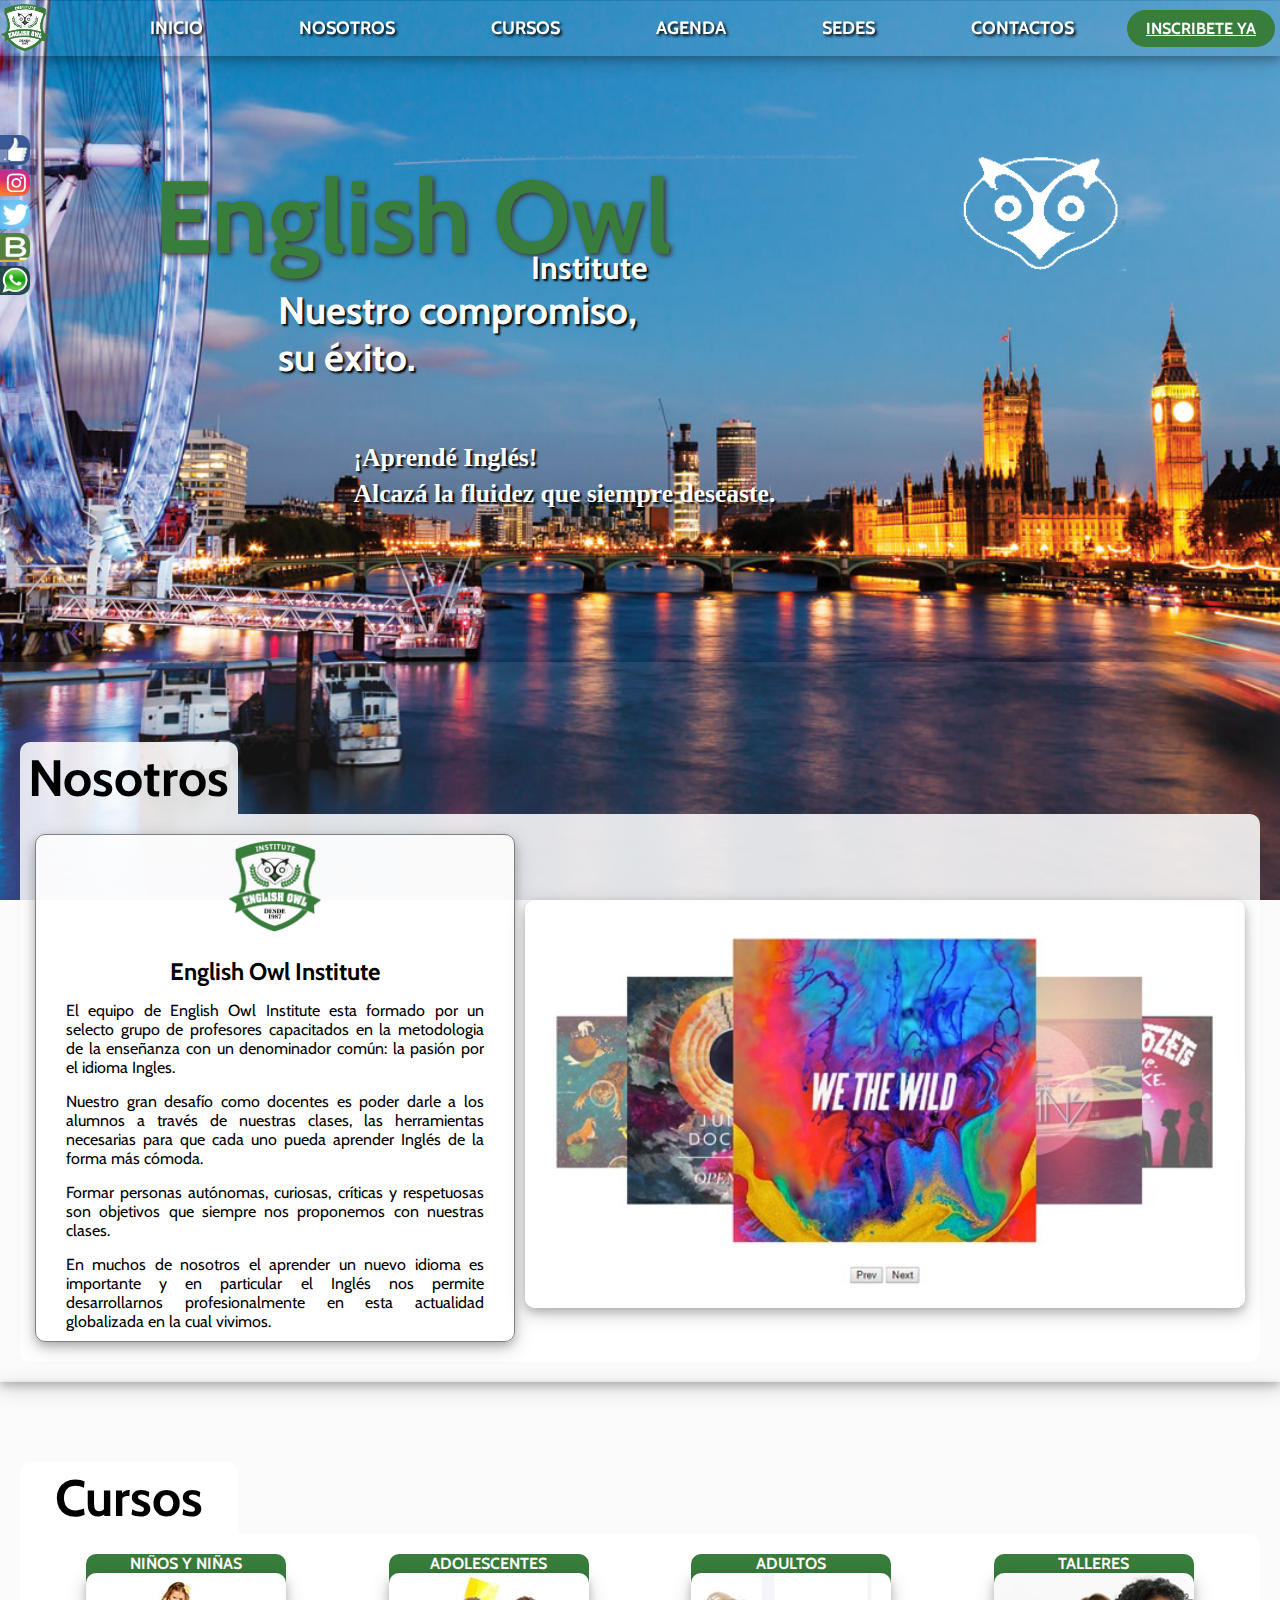
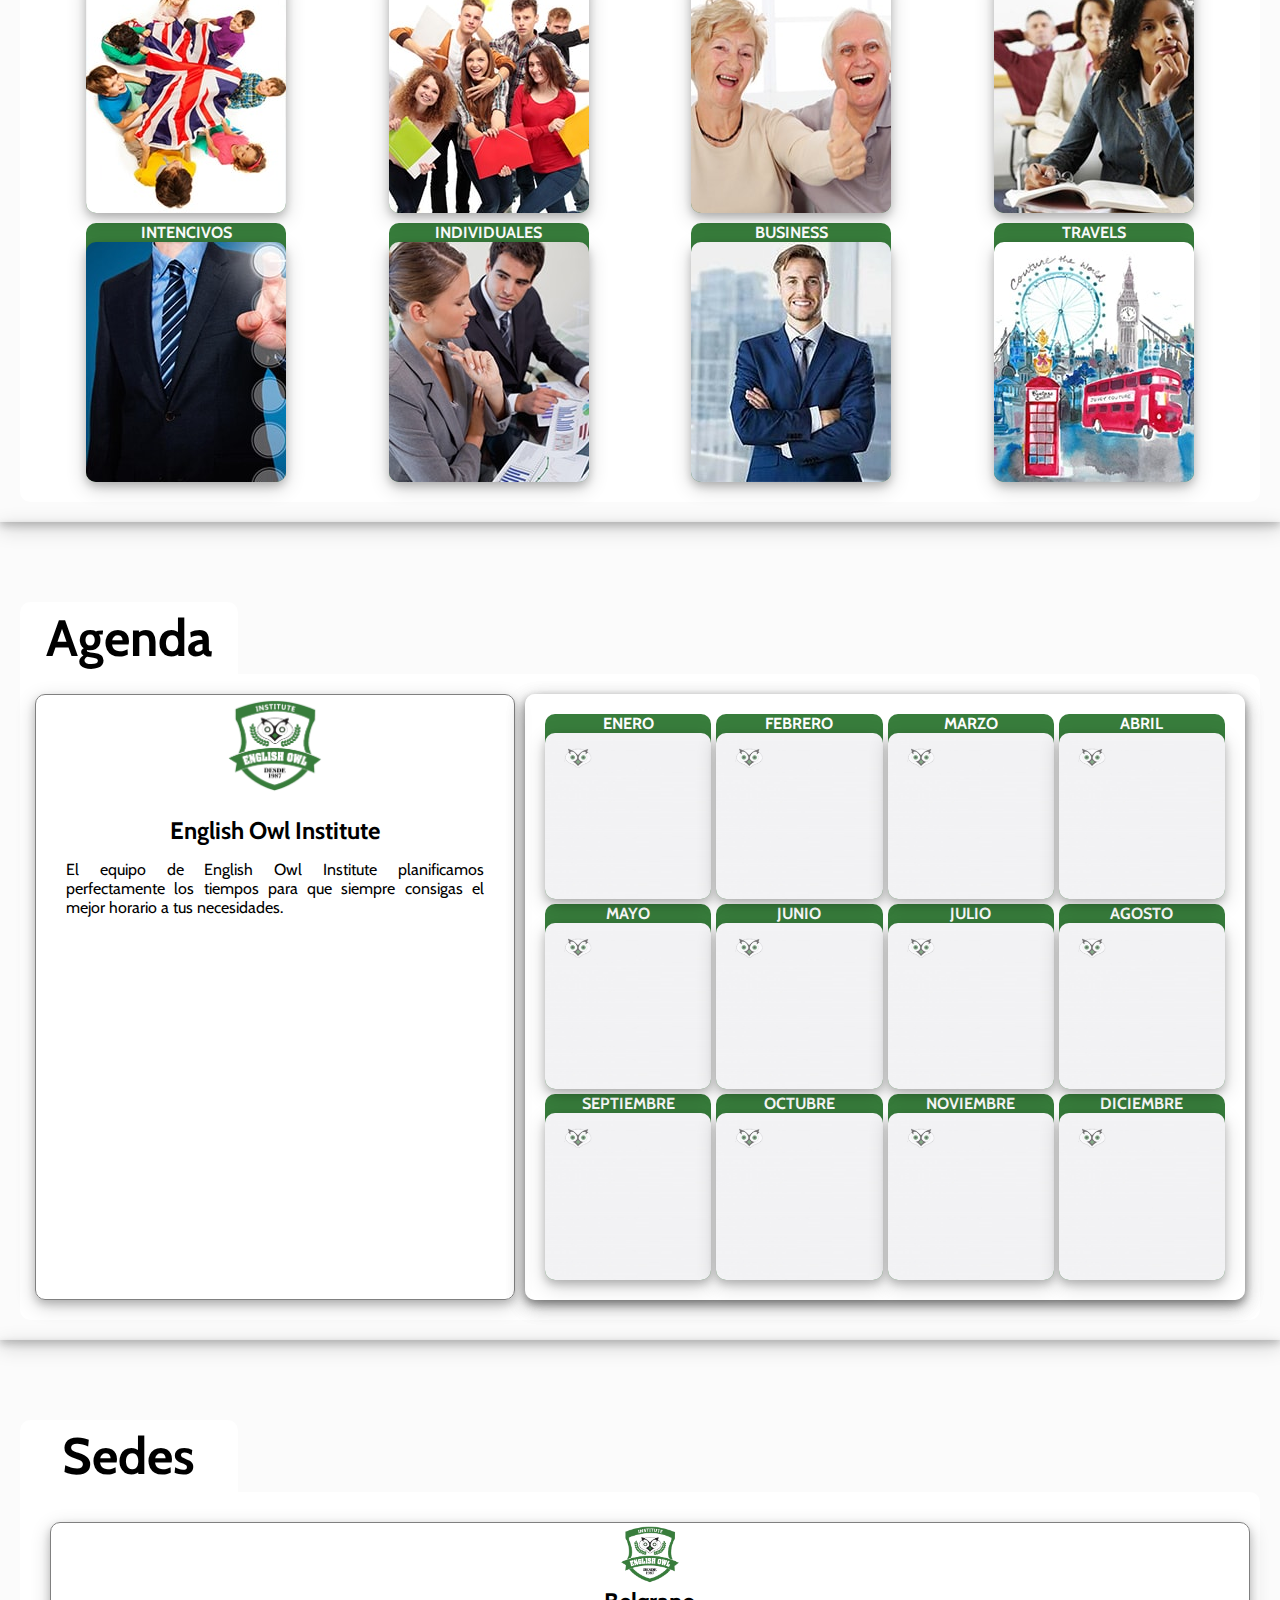
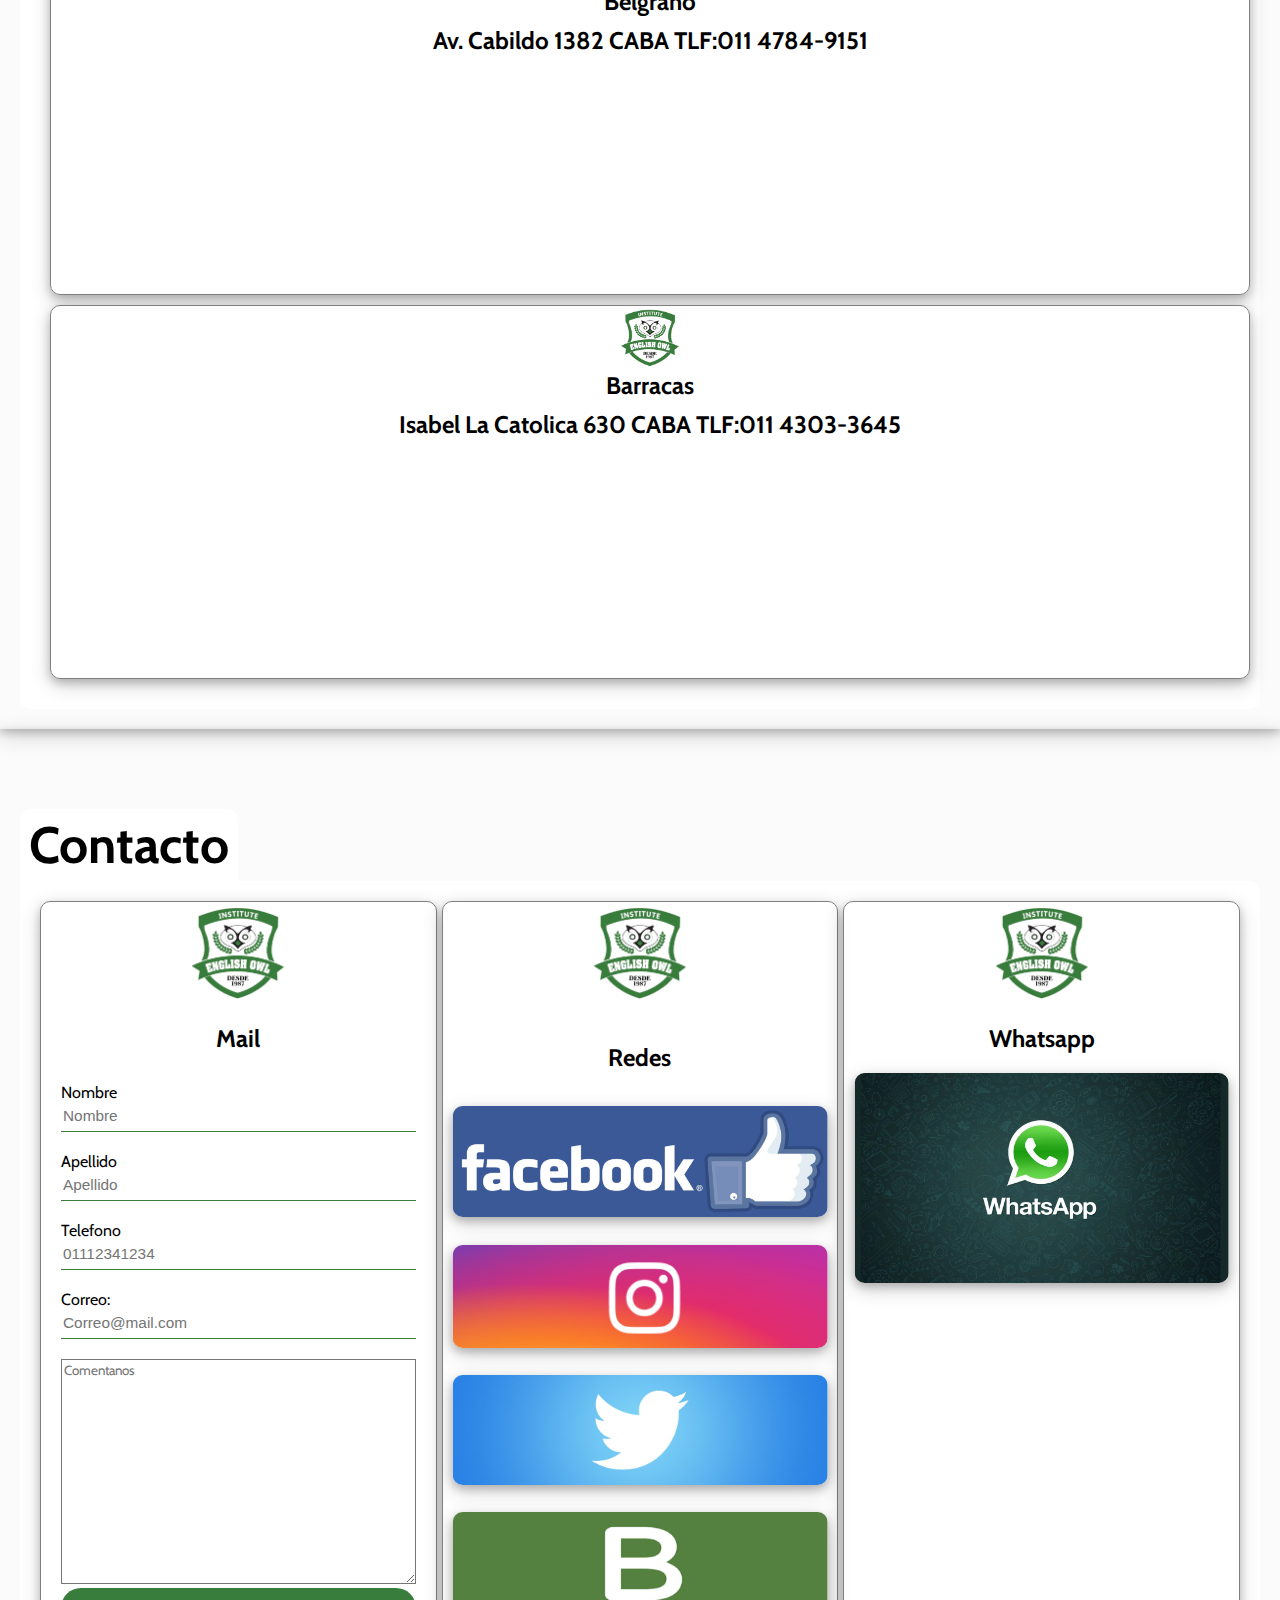
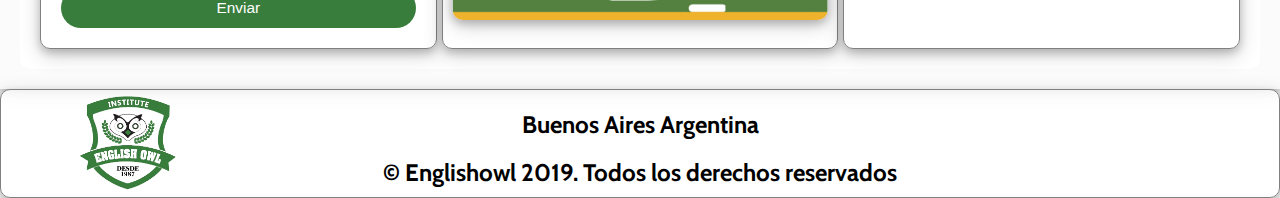
==== commit 41d2feed: "listo" ====
--- a/index.html
+++ b/index.html
@@ -14,17 +14,25 @@
     <link href='imagenes/favicon.png' rel='icon' type='image/x-icon' />
 
 </head>
-
+<!-- skip navigation  ojo-->
+<a href="#contenido" class="cloak">saltar contenido principal</a>
 <!-- nav -->
 
-<nav>
+<nav id="contenido">
     <div class="logo">
         <img class="fadeInUpBig" src="imagenes/logo_tramsparente2.png" alt="" height="60px" width="60px">
     </div>
-    <button id="show-list">MENU</button>
+
+    <button id="show-list"><div class="hamb">
+        <spam class="line"></spam>
+        <spam class="line"></spam>
+        <spam class="line"></spam>
+    </div></button>
+
     <div class="contenedornav-2" id="main-ul">
 
         <ul class="nav-2" id="nav-2">
+
             <li class="nav-li">
                 <a href="#" class="nav-a">INICIO</a>
             </li>
@@ -44,14 +52,21 @@
                 <a href="#contactos" class="nav-a">CONTACTOS</a>
             </li>
         </ul>
+
+
     </div>
+
     <div class="in">
         <a class="ini" href="inscripciones.html"> INSCRIBETE YA</a>
     </div>
 </nav>
+<div></div>
 <div id=uno></div>
 
 <body>
+
+    <div id="overlayMobile" class="ovelay"></div>
+
     <div class="contenedor-inicio">
         <div class="titulo">
             <h1 class="titulo1" class="fadeInLeft">English Owl</h1>
@@ -124,7 +139,7 @@
                     </div>
                     <div class="cuadro">ADOLESCENTES
                         <div class="container">
-                            <img src="imagenes/teen.jpg" alt="" class="image">
+                            <img src="imagenes/teens.jpg" alt="" class="image">
                             <div class="overlay">
                                 <div class="text">
                                     <p>Clares regulares</p>
@@ -168,8 +183,12 @@
                             <img src="imagenes/business.jpg" alt="" class="image">
                             <div class="overlay">
                                 <div class="text">
-                                    <p>Seminarios</p>
-                                    <p>Focalizados</p>
+
+                                    <p>Adelanta Niveles</p>
+
+                                    <p>Acelera</p>
+                                    <p> los </p>
+                                    <p>Resultados</p>
                                 </div>
                             </div>
                         </div>
@@ -180,17 +199,7 @@
                             <img src="imagenes/equipo.jpg" alt="" class="image">
                             <div class="overlay">
                                 <div class="text">
-                                    <p>Intensivos</p>
-                                </div>
-                            </div>
-                        </div>
-                    </div>
-
-                    <div class="cuadro">BUSINESS
-                        <div class="container">
-                            <img src="imagenes/negocio.jpg" alt="" class="image">
-                            <div class="overlay">
-                                <div class="text">
+
                                     <p>Preparate</p>
                                     <P>para</P>
                                     <p>examenes</p>
@@ -199,12 +208,24 @@
                             </div>
                         </div>
                     </div>
+
+                    <div class="cuadro">BUSINESS
+                        <div class="container">
+                            <img src="imagenes/negocio.jpg" alt="" class="image">
+                            <div class="overlay">
+                                <div class="text">
+                                    <p>Seminarios</p>
+                                    <p>Focalizados</p>
+                                </div>
+                            </div>
+                        </div>
+                    </div>
                     <div class="cuadro">TRAVELS
                         <div class="container">
                             <img src="imagenes/viaje-1.jpg" alt="" class="image">
                             <div class="overlay">
                                 <div class="text">
-                                    <p>viajes de estudios</p>
+                                    <p>Viajes de estudios</p>
                                     <p>United Kingdom</p>
                                 </div>
                             </div>
--- a/style.css
+++ b/style.css
@@ -19,6 +19,55 @@
     background-size: cover;
     background-position: top;
     margin: auto;
+}
+
+
+/*  */
+
+a:focus {
+    outline-color: rgb(174, 241, 38);
+}
+
+.hamb {
+    display: flex;
+    flex-direction: column;
+    justify-content: space-around;
+    align-items: center;
+}
+
+.line {
+    display: block;
+    width: 30px;
+    height: 3px;
+    border-radius: 2px;
+    background-color: white;
+    margin: 3px;
+}
+
+
+/* visibility hiden */
+
+.cloak {
+    border: 0;
+    clip: rect(0 0 0 0);
+    height: 1px;
+    margin: -1px;
+    overflow: hidden;
+    padding: 0;
+    position: absolute;
+    width: 1px;
+    left: 3%;
+    top: 65px;
+    font-size: 18px;
+    box-shadow: 0 6px 10px 0 rgba(27, 246, 7, 0.808), 5px 5px 22px 0 rgba(248, 252, 3, 0.87);
+}
+
+.cloak:focus {
+    width: auto;
+    height: auto;
+    clip: auto;
+    /* outline: 4px solid rgb(174, 241, 38); */
+    background-color: aqua;
 }
 
 main {
@@ -313,7 +362,7 @@
 }
 
 .cuadro {
-    width: 200px;
+    max-width: 200px;
     height: auto;
     margin: auto;
 }
@@ -514,16 +563,18 @@
 }
 
 .cuadro-formulario {
-    max-width: 100vw;
-    max-height: 100vh;
+    position: absolute;
+    width: 100vw;
+    height: 100vh;
     background-color: var(--background-box);
-    padding-top: 40px;
-    padding-bottom: 10px;
+    /* padding-top: 40px;
+    padding-bottom: 10px; */
 }
 
 .formulario-inscripcion {
-    position: initial;
-    justify-content: center;
+    position: absolute;
+    top: calc( 50% - 40%);
+    right: calc( 50% - 225px);
     margin: auto;
     margin-top: 30px;
     width: 450px;
@@ -607,6 +658,34 @@
     display: flex;
     justify-content: space-between;
     flex-grow: 1;
+}
+
+
+/* redes */
+
+.redes {
+    position: fixed;
+    top: 15%;
+    margin: 0;
+    left: -70px;
+    animation: fadeInLeft 1.6s linear;
+}
+
+.redes .img {
+    width: 100px;
+    height: auto;
+    margin: 0;
+    border-radius: 0 10px 10px 0;
+}
+
+.redes a {
+    display: block;
+    margin: 0;
+}
+
+.redes .img:hover {
+    transform: translate(65px);
+    transition: 0.2s linear;
 }
 
 @media (max-width: 768px) {
@@ -646,7 +725,7 @@
         margin-right: 50px;
     }
     nav {
-        z-index: 1;
+        z-index: 3;
         display: flex;
         position: fixed;
         justify-content: space-between;
@@ -716,6 +795,18 @@
         top: 60px;
         background-color: var(--color-verde);
         margin: auto;
+        z-index: 2;
+    }
+    /* div toggle */
+    #overlayMobile.active {
+        visibility: visible;
+        z-index: 1;
+        position: fixed;
+        left: 0;
+        top: 0;
+        height: 100vh;
+        width: 100vw;
+        background-color: var(--fondo-blanco);
     }
     .contenedornav-2 .nav-2 {
         display: block;
@@ -743,6 +834,7 @@
         background-color: var(--color-verde);
         border-radius: 25px;
         margin-right: 20px;
+        font-size: 15px;
     }
     nav .nav-2 li {
         display: block;
@@ -1050,23 +1142,22 @@
         animation: rubberBand 1s linear;
     }
     .cuadro-formulario {
-        max-width: 100vw;
-        max-height: 100vh;
+        width: 100vw;
+        height: 100vh;
         background-color: var(--background-box);
-        padding-top: 40px;
-        padding-bottom: 10px;
     }
     .formulario-inscripcion {
-        position: relative;
-        justify-content: center;
+        position: absolute;
+        top: calc( 50% - 40%);
+        right: calc( 50% - 40%);
+        margin: auto;
+        margin-top: 30px;
         width: 80%;
         height: auto;
-        margin-top: 30px;
-        margin-bottom: 10px;
         background-color: white;
         border: var(--border-estandar);
         border-radius: 10px;
-        padding: 0 20px 20px 20px;
+        padding: 0 20px 20px 10px;
         text-align: right;
     }
     .formulario-inscripcion img {
@@ -1137,32 +1228,26 @@
         justify-content: space-between;
         flex-grow: 1;
     }
-}
-
-
-/* redes */
-
-.redes {
-    position: fixed;
-    top: 15%;
-    margin: 0;
-    left: -70px;
-    animation: fadeInLeft 1.6s linear;
-}
-
-.redes .img {
-    width: 100px;
-    height: auto;
-    margin: 0;
-    border-radius: 0 10px 10px 0;
-}
-
-.redes a {
-    display: block;
-    margin: 0;
-}
-
-.redes .img:hover {
-    transform: translate(65px);
-    transition: 0.2s linear;
+    /* redes */
+    .redes {
+        position: fixed;
+        top: 15%;
+        margin: 0;
+        left: -70px;
+        animation: fadeInLeft 1.6s linear;
+    }
+    .redes .img {
+        width: 100px;
+        height: auto;
+        margin: 0;
+        border-radius: 0 10px 10px 0;
+    }
+    .redes a {
+        display: block;
+        margin: 0;
+    }
+    .redes .img:hover {
+        transform: translate(65px);
+        transition: 0.2s linear;
+    }
 }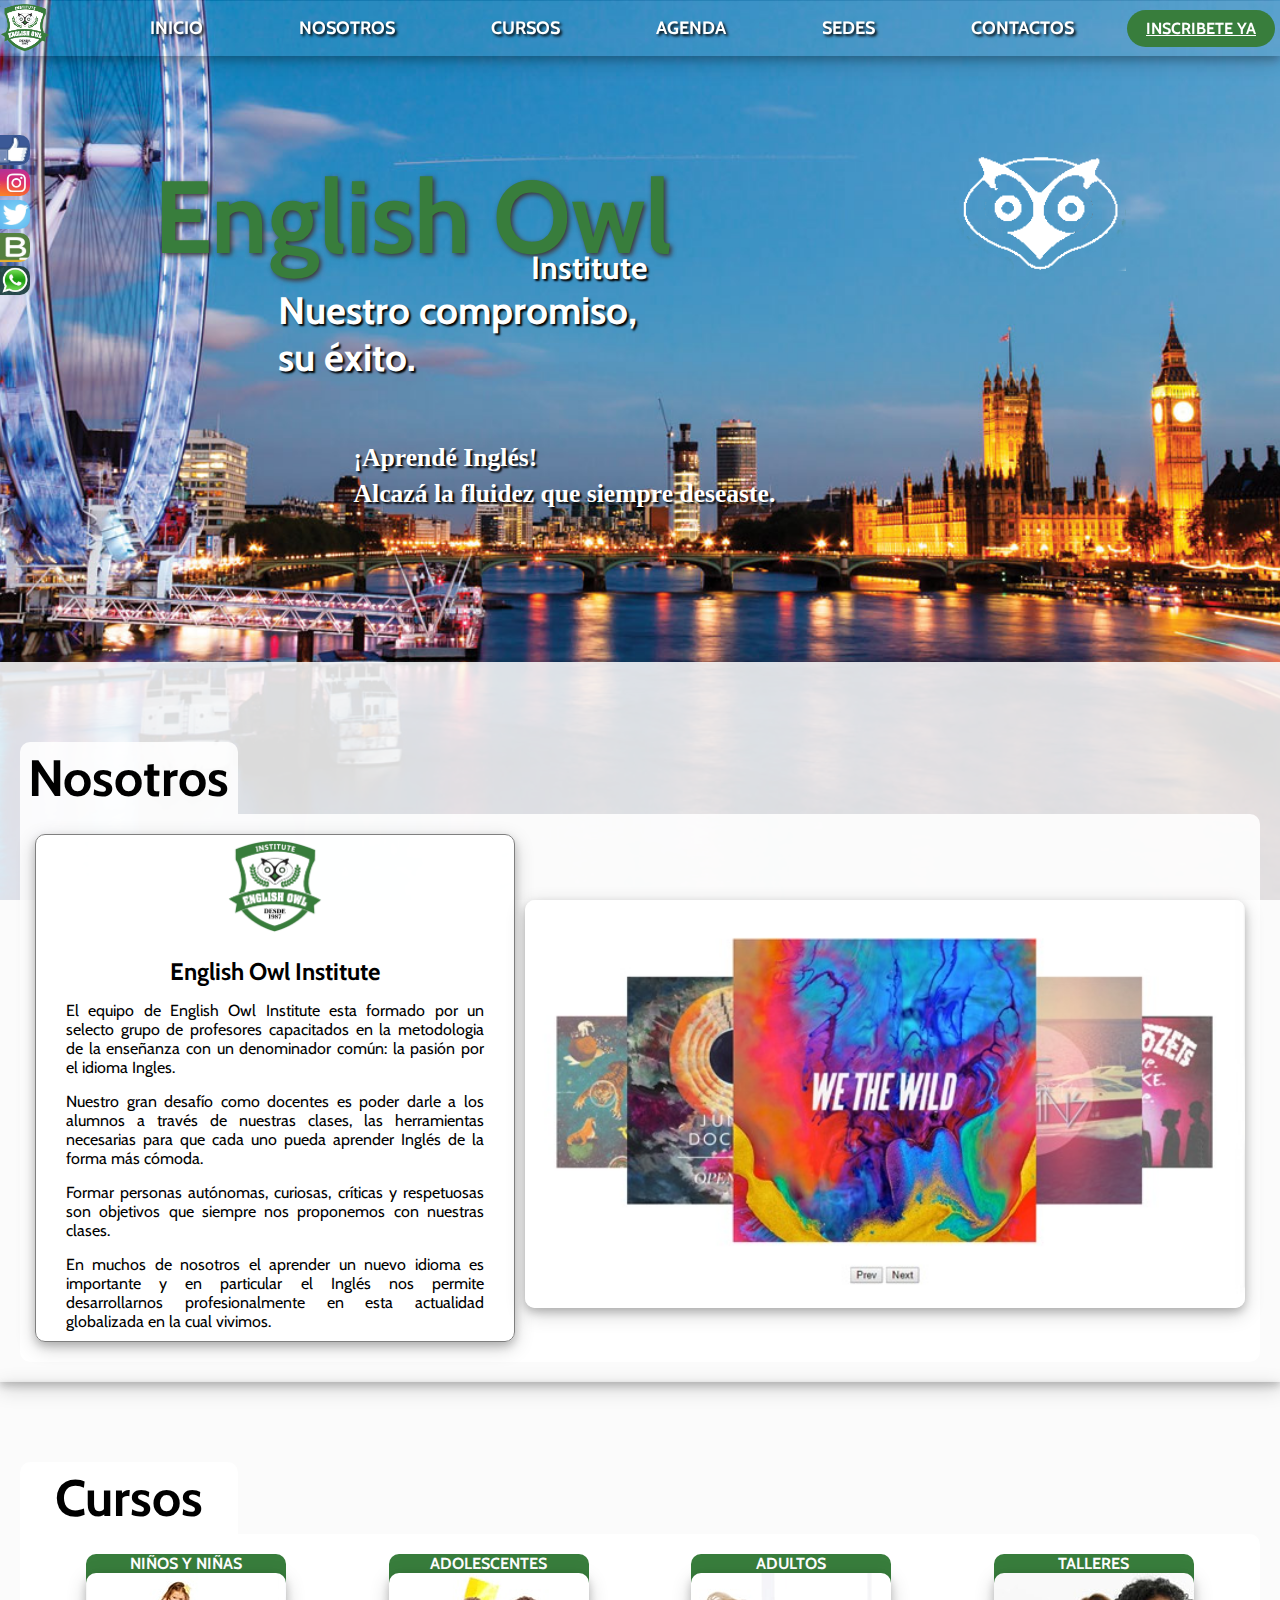
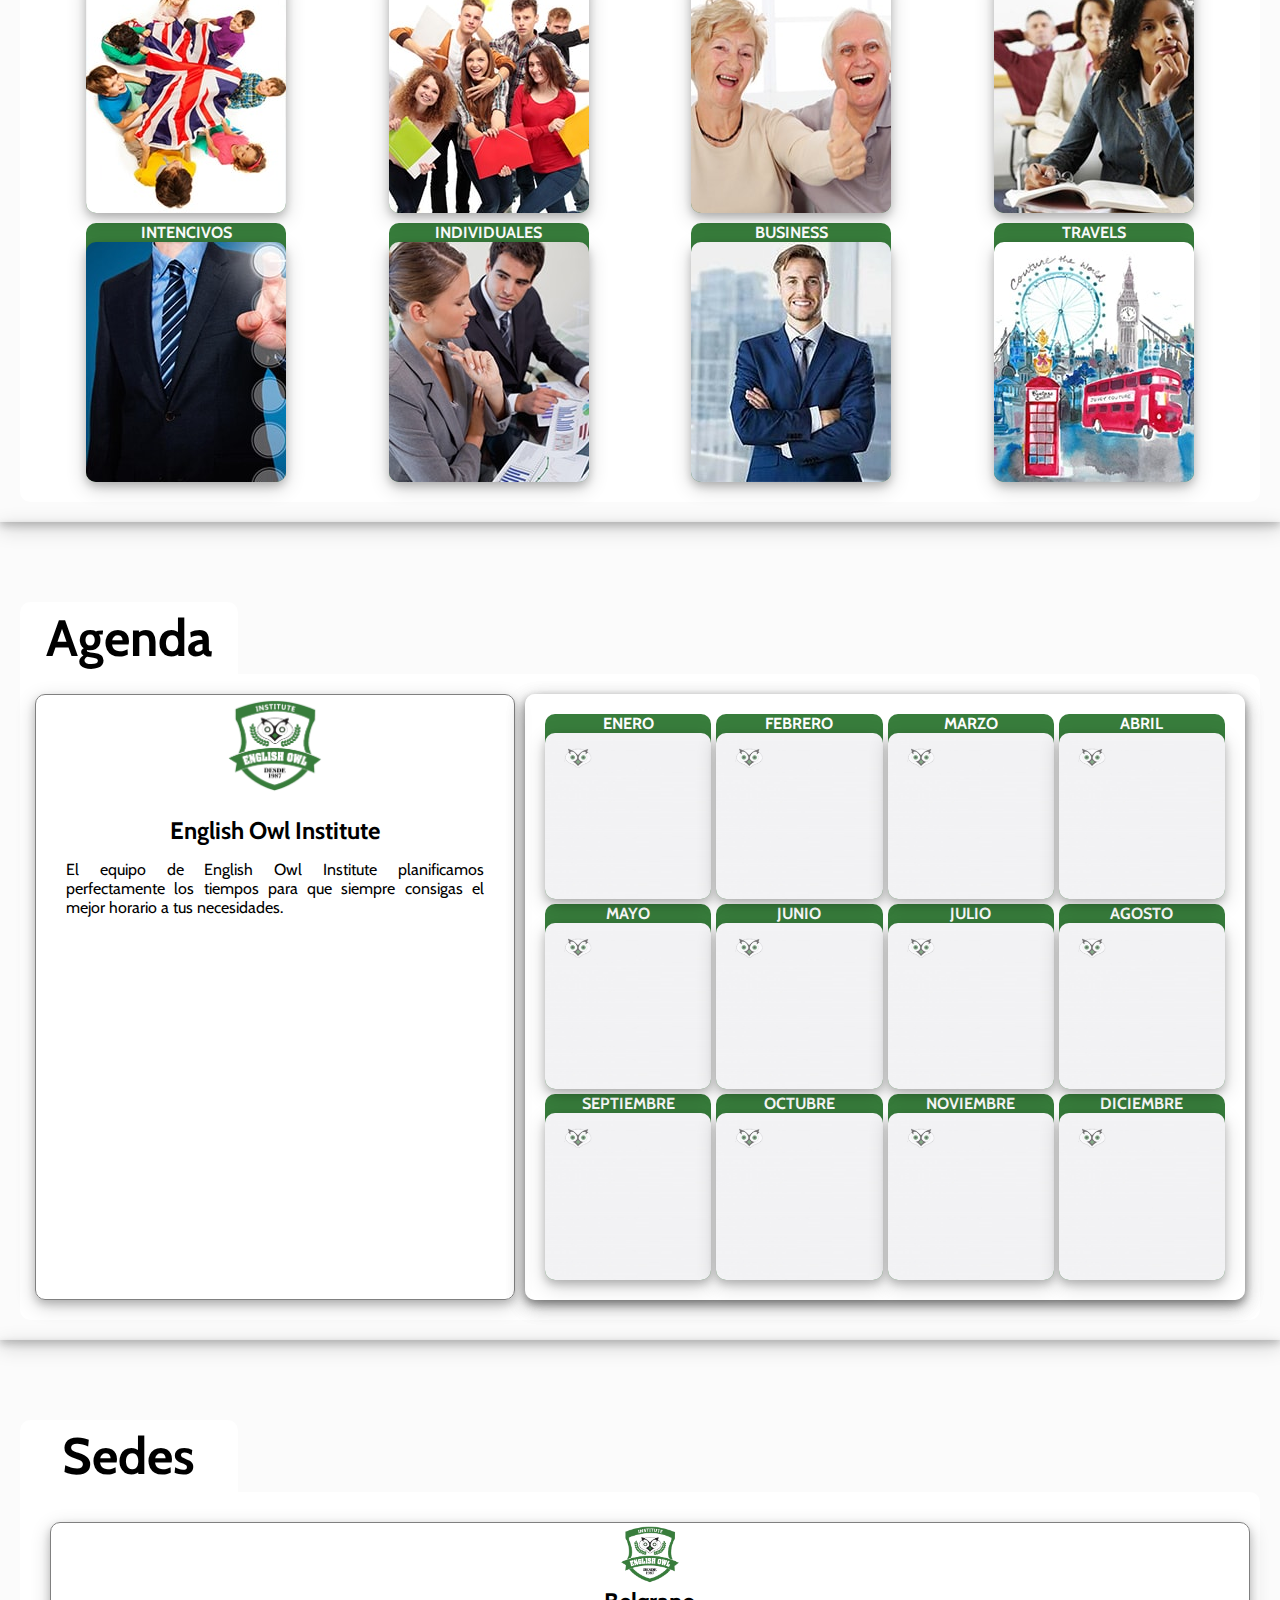
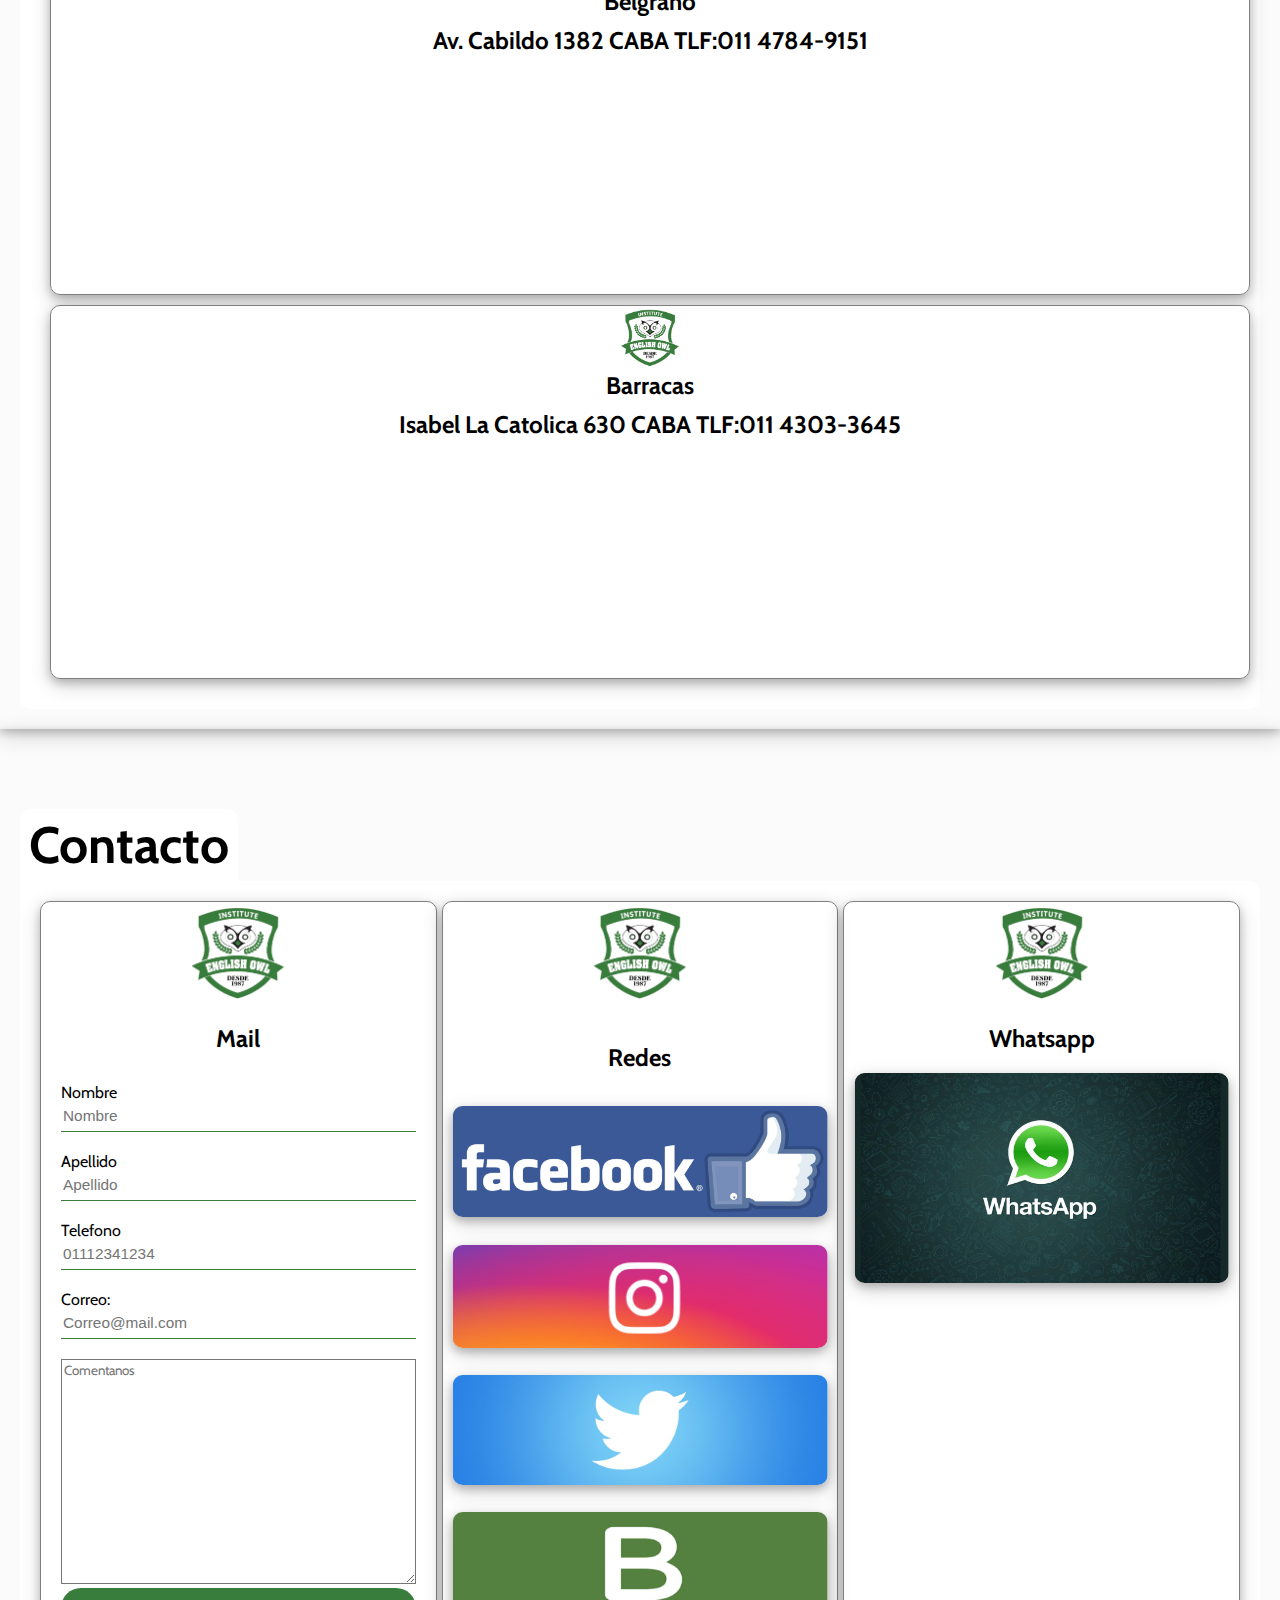
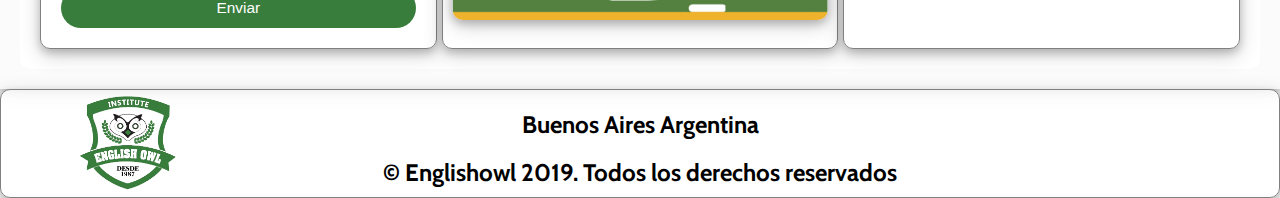
==== commit 1375ca5b: "listo para primera entrega" ====
--- a/index.html
+++ b/index.html
@@ -501,6 +501,7 @@
     </a>
 
 </div>
+
 <script src="script.js"></script>
 
 </html>--- a/style.css
+++ b/style.css
@@ -71,12 +71,10 @@
 }
 
 main {
-    max-width: 1300px;
+    width: 100%;
+    margin: auto;
+    background-color: var(--fondo-blanco);
     font-family: 'Cabin', sans-serif;
-    background-repeat: no-repeat;
-    background-size: cover;
-    background-position: right top;
-    margin: auto;
 }
 
 h1 {
@@ -307,7 +305,8 @@
 .agenda,
 .sedes,
 .contactos {
-    max-width: 100%;
+    max-width: 1300px;
+    margin: auto;
     height: auto;
     background-color: var(--color-section-1);
     padding: 20px;
@@ -335,7 +334,8 @@
 .contenedor-agenda,
 .contenedor-sedes,
 .contenedor-contactos {
-    max-width: 100%;
+    margin: auto;
+    max-width: 1300px;
     height: auto;
     background-color: var(--fondo-blanco);
     padding: 20px;
@@ -572,6 +572,7 @@
 }
 
 .formulario-inscripcion {
+    animation: bounceInLeft 1s linear;
     position: absolute;
     top: calc( 50% - 40%);
     right: calc( 50% - 225px);
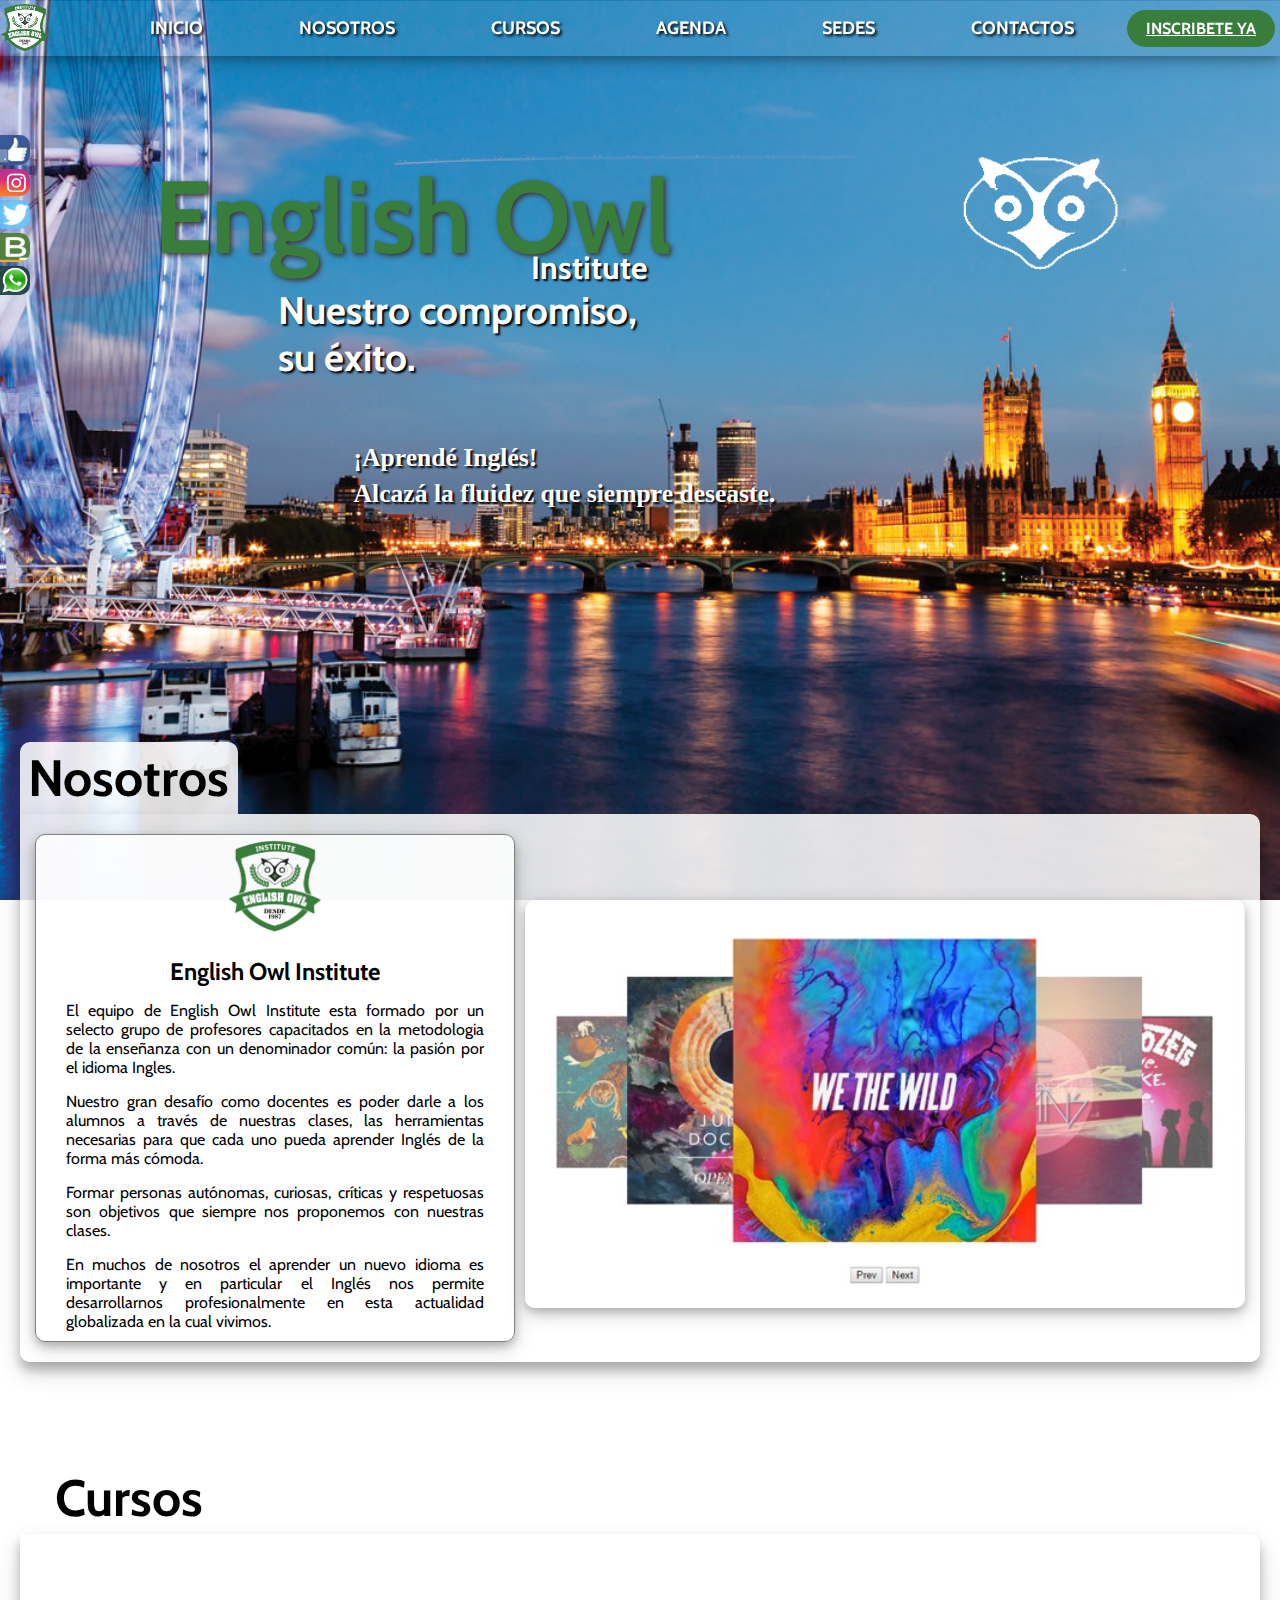
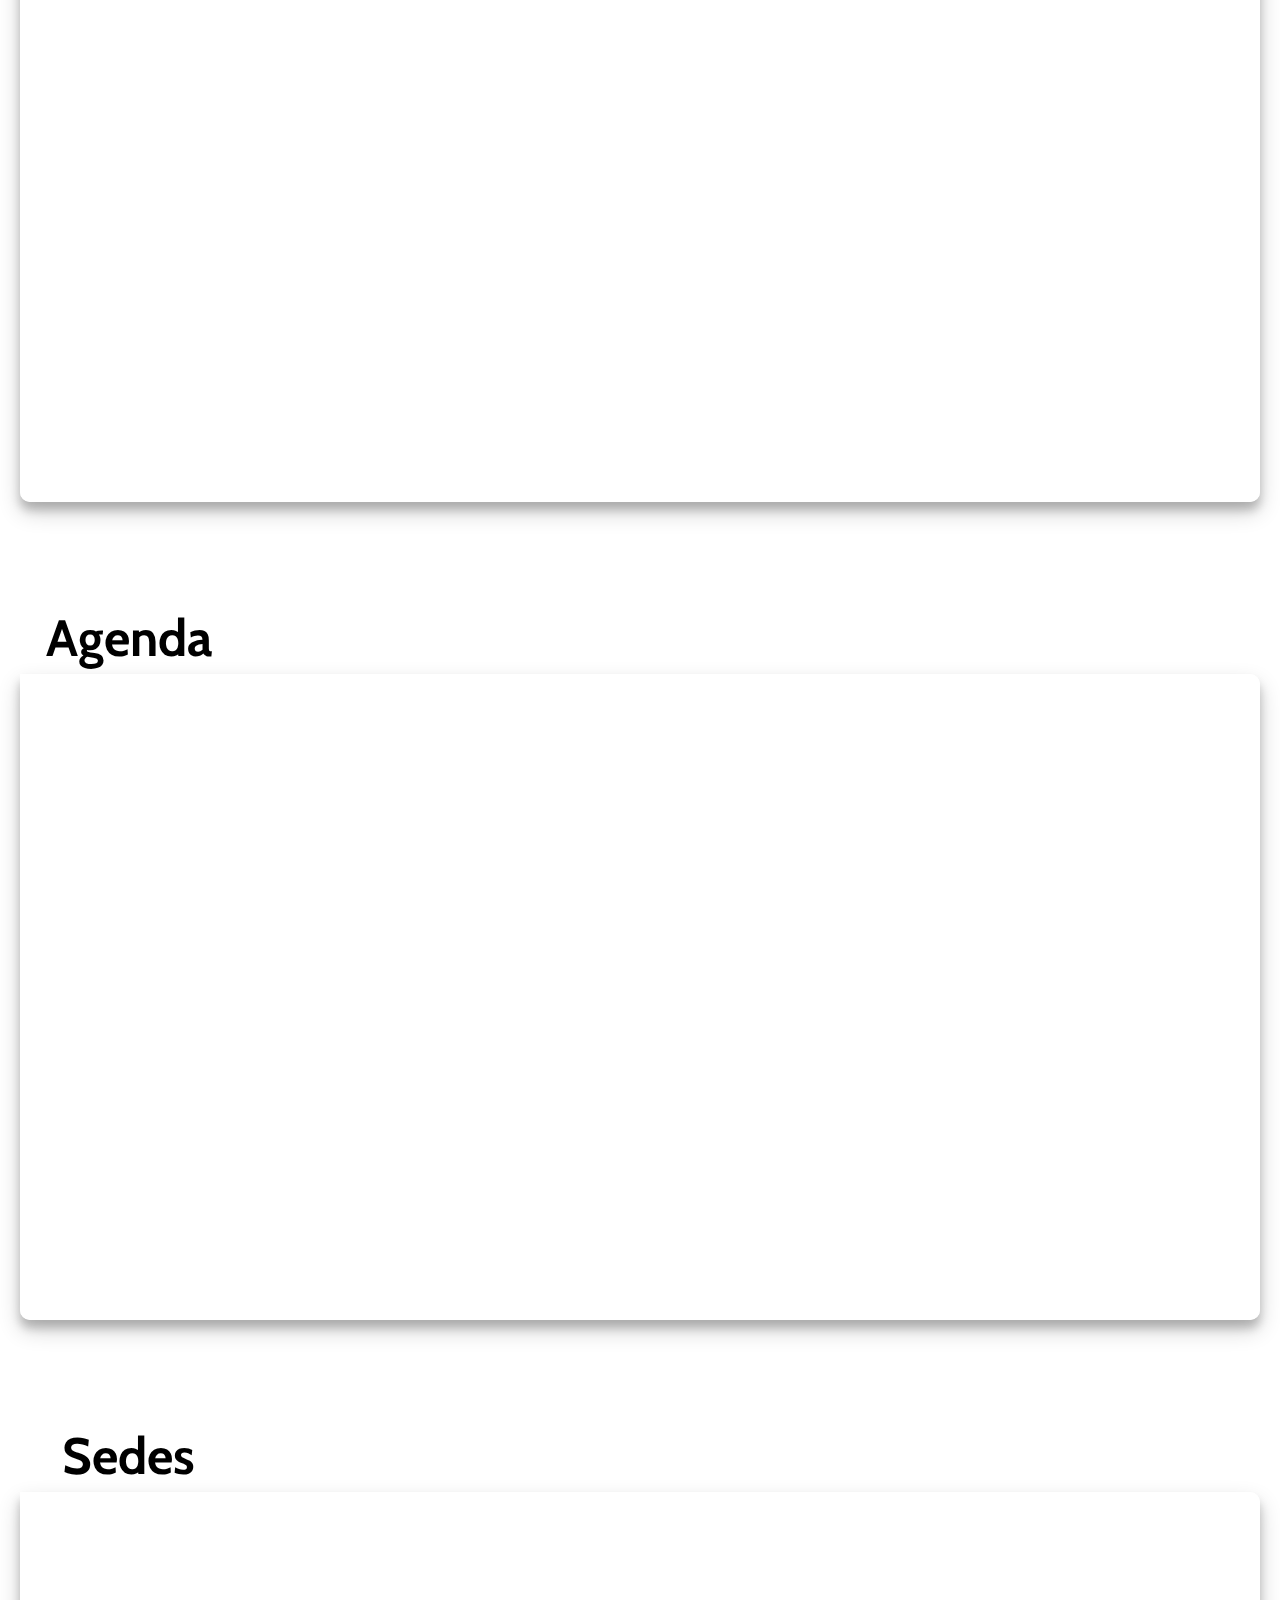
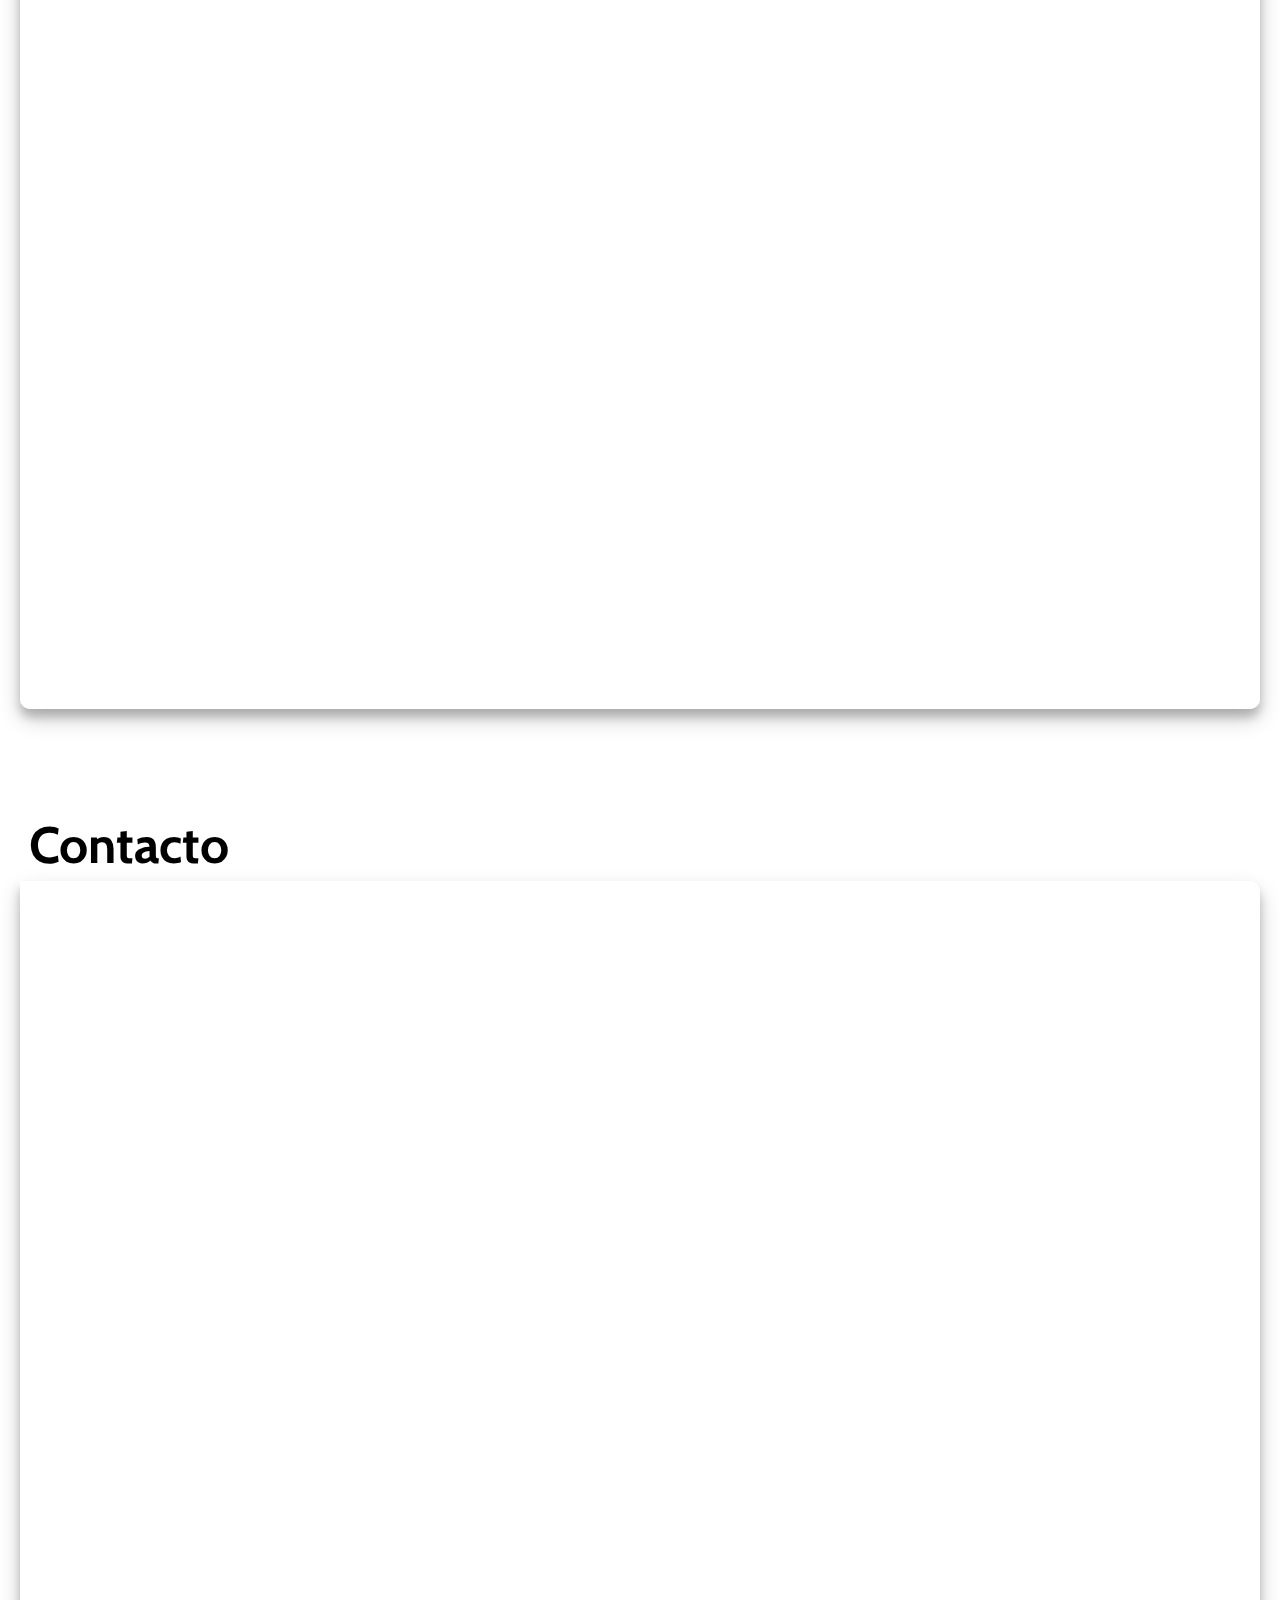
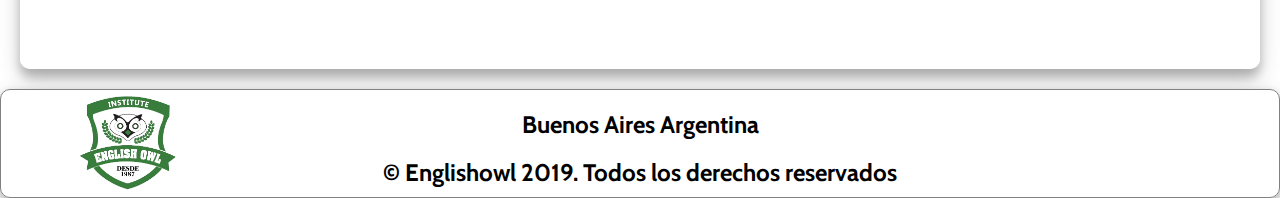
==== commit 440f5fa4: "listo para la entrega" ====
--- a/index.html
+++ b/index.html
@@ -9,6 +9,7 @@
 
 
     <title>Englishowl</title>
+
     <link rel="stylesheet" href="style.css" />
     <link rel="stylesheet" href="animacion.css">
     <link href='imagenes/favicon.png' rel='icon' type='image/x-icon' />
@@ -91,7 +92,7 @@
         <div class="contenedor-nosotros">
             <div class="nosotros-item">
 
-                <div class="cuadro-text">
+                <div class="cuadro-text wow fadeInLeft" data-wow-delay="0.2s">
                     <img src="imagenes/logo_tramsparente.png" alt="">
 
 
@@ -103,7 +104,7 @@
                 </div>
 
 
-                <div class="cuadro2">
+                <div class="cuadro2 wow fadeInLeft" data-wow-delay="0.4s">
                     <img class="slider" src="imagenes/aula-moderna.jpg" alt="">
 
                 </div>
@@ -120,9 +121,9 @@
     <section id="curso" class="curso">
         <h1>Cursos</h1>
         <div class="contenedor-curso">
-            <div class="curso-item">
+            <div class="curso-item wow fadeInLeft" data-wow-delay="0.1s">
                 <div class="item">
-                    <div class="cuadro">NIÑOS Y NIÑAS
+                    <div class="cuadro wow fadeInLeft" data-wow-delay="0.3s">NIÑOS Y NIÑAS
                         <div class="container">
 
                             <img src="imagenes/kids.jpg" alt="" class="image">
@@ -137,7 +138,7 @@
                             </div>
                         </div>
                     </div>
-                    <div class="cuadro">ADOLESCENTES
+                    <div class="cuadro wow fadeInLeft" data-wow-delay="0.5s">ADOLESCENTES
                         <div class="container">
                             <img src="imagenes/teens.jpg" alt="" class="image">
                             <div class="overlay">
@@ -152,7 +153,7 @@
                             </div>
                         </div>
                     </div>
-                    <div class="cuadro">ADULTOS
+                    <div class="cuadro wow fadeInLeft" data-wow-delay="0.7s">ADULTOS
                         <div class="container">
                             <img src="imagenes/ancianos.jpg" alt="" class="image">
                             <div class="overlay">
@@ -165,7 +166,7 @@
                             </div>
                         </div>
                     </div>
-                    <div class="cuadro">TALLERES
+                    <div class="cuadro wow fadeInLeft" data-wow-delay="0.9s">TALLERES
                         <div class="container">
                             <img src="imagenes/adulto.jpg" alt="" class="image">
                             <div class="overlay">
@@ -173,12 +174,12 @@
                                     <p>3 Niveles</p>
                                     <p>Basic</p>
                                     <p>Intermediate</p>
-                                    <p>Adbance</p>
-                                </div>
-                            </div>
-                        </div>
-                    </div>
-                    <div class="cuadro">INTENCIVOS
+                                    <p>Advance</p>
+                                </div>
+                            </div>
+                        </div>
+                    </div>
+                    <div class="cuadro wow fadeInLeft" data-wow-delay="0.3s">INTENCIVOS
                         <div class="container">
                             <img src="imagenes/business.jpg" alt="" class="image">
                             <div class="overlay">
@@ -194,7 +195,7 @@
                         </div>
                     </div>
 
-                    <div class="cuadro">INDIVIDUALES
+                    <div class="cuadro wow fadeInLeft" data-wow-delay="0.5s">INDIVIDUALES
                         <div class="container">
                             <img src="imagenes/equipo.jpg" alt="" class="image">
                             <div class="overlay">
@@ -209,7 +210,7 @@
                         </div>
                     </div>
 
-                    <div class="cuadro">BUSINESS
+                    <div class="cuadro wow fadeInLeft" data-wow-delay="0.7s">BUSINESS
                         <div class="container">
                             <img src="imagenes/negocio.jpg" alt="" class="image">
                             <div class="overlay">
@@ -220,7 +221,7 @@
                             </div>
                         </div>
                     </div>
-                    <div class="cuadro">TRAVELS
+                    <div class="cuadro wow fadeInLeft" data-wow-delay="0.9s">TRAVELS
                         <div class="container">
                             <img src="imagenes/viaje-1.jpg" alt="" class="image">
                             <div class="overlay">
@@ -250,7 +251,7 @@
         <div class="contenedor-agenda">
             <div class="agenda-item">
 
-                <div class="cuadro-text">
+                <div class="cuadro-text wow fadeInLeft" data-wow-delay="0.2s">
                     <img src="imagenes/logo_tramsparente.png" alt="">
 
 
@@ -259,10 +260,10 @@
                 </div>
 
 
-                <div class="cuadro2">
+                <div class="cuadro2 wow fadeInLeft" data-wow-delay="0.4s">
 
                     <div class="contenedor-agenda">
-                        <div class="meses"> ENERO
+                        <div class="meses wow fadeInLeft" data-wow-delay="0.5s"> ENERO
                             <div class="container">
                                 <img src="imagenes/hoja.jpg" alt="" class="image">
                                 <div class="overlay">
@@ -270,7 +271,7 @@
                                 </div>
                             </div>
                         </div>
-                        <div class="meses">FEBRERO
+                        <div class="meses wow fadeInLeft" data-wow-delay="0.6s">FEBRERO
                             <div class="container">
                                 <img src="imagenes/hoja.jpg" alt="" class="image">
                                 <div class="overlay">
@@ -278,7 +279,7 @@
                                 </div>
                             </div>
                         </div>
-                        <div class="meses">MARZO
+                        <div class="meses wow fadeInLeft" data-wow-delay="0.7s">MARZO
                             <div class="container">
                                 <img src="imagenes/hoja.jpg" alt="" class="image">
                                 <div class="overlay">
@@ -286,7 +287,7 @@
                                 </div>
                             </div>
                         </div>
-                        <div class="meses">ABRIL
+                        <div class="meses wow fadeInLeft" data-wow-delay="0.8s">ABRIL
                             <div class="container">
                                 <img src="imagenes/hoja.jpg" alt="" class="image">
                                 <div class="overlay">
@@ -294,7 +295,7 @@
                                 </div>
                             </div>
                         </div>
-                        <div class="meses">MAYO
+                        <div class="meses wow fadeInLeft" data-wow-delay="0.5s">MAYO
                             <div class="container">
                                 <img src="imagenes/hoja.jpg" alt="" class="image">
                                 <div class="overlay">
@@ -302,7 +303,7 @@
                                 </div>
                             </div>
                         </div>
-                        <div class="meses">JUNIO
+                        <div class="meses wow fadeInLeft" data-wow-delay="0.6s">JUNIO
                             <div class="container">
                                 <img src="imagenes/hoja.jpg" alt="" class="image">
                                 <div class="overlay">
@@ -310,7 +311,7 @@
                                 </div>
                             </div>
                         </div>
-                        <div class="meses">JULIO
+                        <div class="meses wow fadeInLeft" data-wow-delay="0.7s">JULIO
                             <div class="container">
                                 <img src="imagenes/hoja.jpg" alt="" class="image">
                                 <div class="overlay">
@@ -318,7 +319,7 @@
                                 </div>
                             </div>
                         </div>
-                        <div class="meses">AGOSTO
+                        <div class="meses wow fadeInLeft" data-wow-delay="0.8s">AGOSTO
                             <div class="container">
                                 <img src="imagenes/hoja.jpg" alt="" class="image">
                                 <div class="overlay">
@@ -326,7 +327,7 @@
                                 </div>
                             </div>
                         </div>
-                        <div class="meses">SEPTIEMBRE
+                        <div class="meses wow fadeInLeft" data-wow-delay="0.5s">SEPTIEMBRE
                             <div class="container">
                                 <img src="imagenes/hoja.jpg" alt="" class="image">
                                 <div class="overlay">
@@ -334,7 +335,7 @@
                                 </div>
                             </div>
                         </div>
-                        <div class="meses">OCTUBRE
+                        <div class="meses wow fadeInLeft" data-wow-delay="0.6s">OCTUBRE
                             <div class="container">
                                 <img src="imagenes/hoja.jpg" alt="" class="image">
                                 <div class="overlay">
@@ -342,7 +343,7 @@
                                 </div>
                             </div>
                         </div>
-                        <div class="meses">NOVIEMBRE
+                        <div class="meses wow fadeInLeft" data-wow-delay="0.7s">NOVIEMBRE
                             <div class="container">
                                 <img src="imagenes/hoja.jpg" alt="" class="image">
                                 <div class="overlay">
@@ -350,7 +351,7 @@
                                 </div>
                             </div>
                         </div>
-                        <div class="meses">DICIEMBRE
+                        <div class="meses wow fadeInLeft" data-wow-delay="0.8s">DICIEMBRE
                             <div class="container">
                                 <img src="imagenes/hoja.jpg" alt="" class="image">
                                 <div class="overlay">
@@ -371,7 +372,7 @@
         <div class="contenedor-sedes">
             <div class="sedes-item">
 
-                <div class="cuadro-text">
+                <div class="cuadro-text wow fadeInLeft" data-wow-delay="0.2s">
                     <img src="imagenes/logo_tramsparente.png" alt="">
 
 
@@ -384,7 +385,7 @@
                     </div>
                 </div>
 
-                <div class="cuadro-text">
+                <div class="cuadro-text wow fadeInLeft" data-wow-delay="0.4s">
                     <img src="imagenes/logo_tramsparente.png" alt="">
 
 
@@ -408,7 +409,7 @@
         <div class="contenedor-contactos">
             <div class="contactos-item">
 
-                <div class="cuadro-text">
+                <div class="cuadro-text wow fadeInLeft" data-wow-delay="0.2s">
                     <img src="imagenes/logo_tramsparente.png" alt="">
 
 
@@ -438,7 +439,7 @@
                     </div>
                     </form>
                 </div>
-                <div class="cuadro-Whatsapp cuadro-sedes">
+                <div class="cuadro-Whatsapp cuadro-sedes wow fadeInLeft" data-wow-delay="0.6s">
                     <img src="imagenes/logo_tramsparente.png" alt="">
                     <h2>Redes</h2>
                     <a href="">
@@ -457,7 +458,7 @@
                 </div>
 
 
-                <div class="cuadro-Whatsapp">
+                <div class="cuadro-Whatsapp wow fadeInLeft" data-wow-delay="0.8s">
                     <img src="imagenes/logo_tramsparente.png" alt="">
 
 
@@ -503,5 +504,9 @@
 </div>
 
 <script src="script.js"></script>
+<script src="js/wow.min.js"></script>
+<script>
+    new WOW().init();
+</script>
 
 </html>--- a/style.css
+++ b/style.css
@@ -73,7 +73,7 @@
 main {
     width: 100%;
     margin: auto;
-    background-color: var(--fondo-blanco);
+    /* background-color: var(--fondo-blanco); */
     font-family: 'Cabin', sans-serif;
 }
 
@@ -262,7 +262,6 @@
     border: var(--border-estandar);
     border-radius: 10px;
     box-shadow: 0 4px 8px 0 rgba(0, 0, 0, 0.2), 0 6px 20px 0 rgba(0, 0, 0, 0.19);
-    ;
 }
 
 .cuadro-text h2,
@@ -308,10 +307,10 @@
     max-width: 1300px;
     margin: auto;
     height: auto;
-    background-color: var(--color-section-1);
+    /* background-color: var(--color-section-1); */
     padding: 20px;
     padding-top: 80px;
-    box-shadow: 0 4px 8px 0 rgba(0, 0, 0, 0.2), 0 6px 20px 0 rgba(0, 0, 0, 0.19);
+    /* box-shadow: 0 4px 8px 0 rgba(0, 0, 0, 0.2), 0 6px 20px 0 rgba(0, 0, 0, 0.19); */
 }
 
 .curso h1,
@@ -340,6 +339,7 @@
     background-color: var(--fondo-blanco);
     padding: 20px;
     border-radius: 0 10px 10px 10px;
+    box-shadow: 0 8px 10px 0 rgba(0, 0, 0, 0.2), 0 10px 22px 0 rgba(0, 0, 0, 0.19);
 }
 
 .curso-item .item {
@@ -807,7 +807,7 @@
         top: 0;
         height: 100vh;
         width: 100vw;
-        background-color: var(--fondo-blanco);
+        background-color: rgba(15, 15, 15, 0.377);
     }
     .contenedornav-2 .nav-2 {
         display: block;
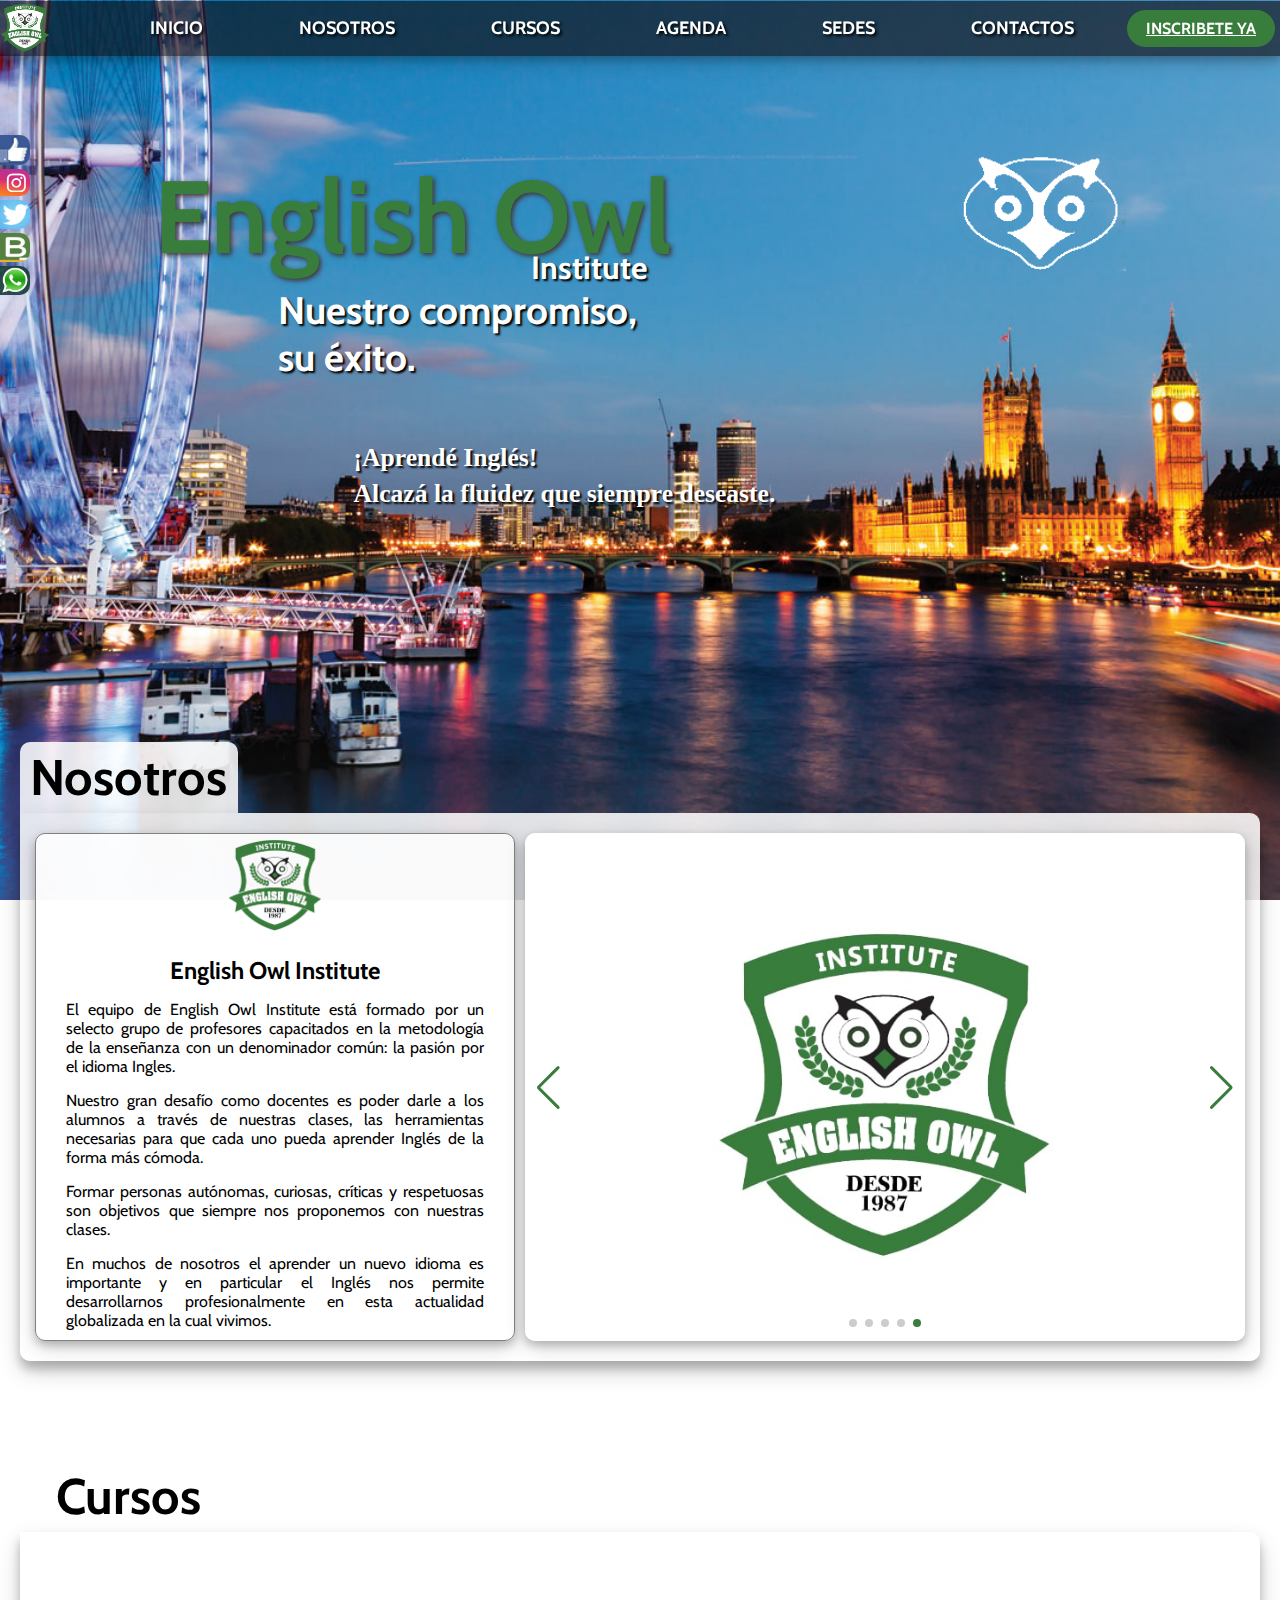
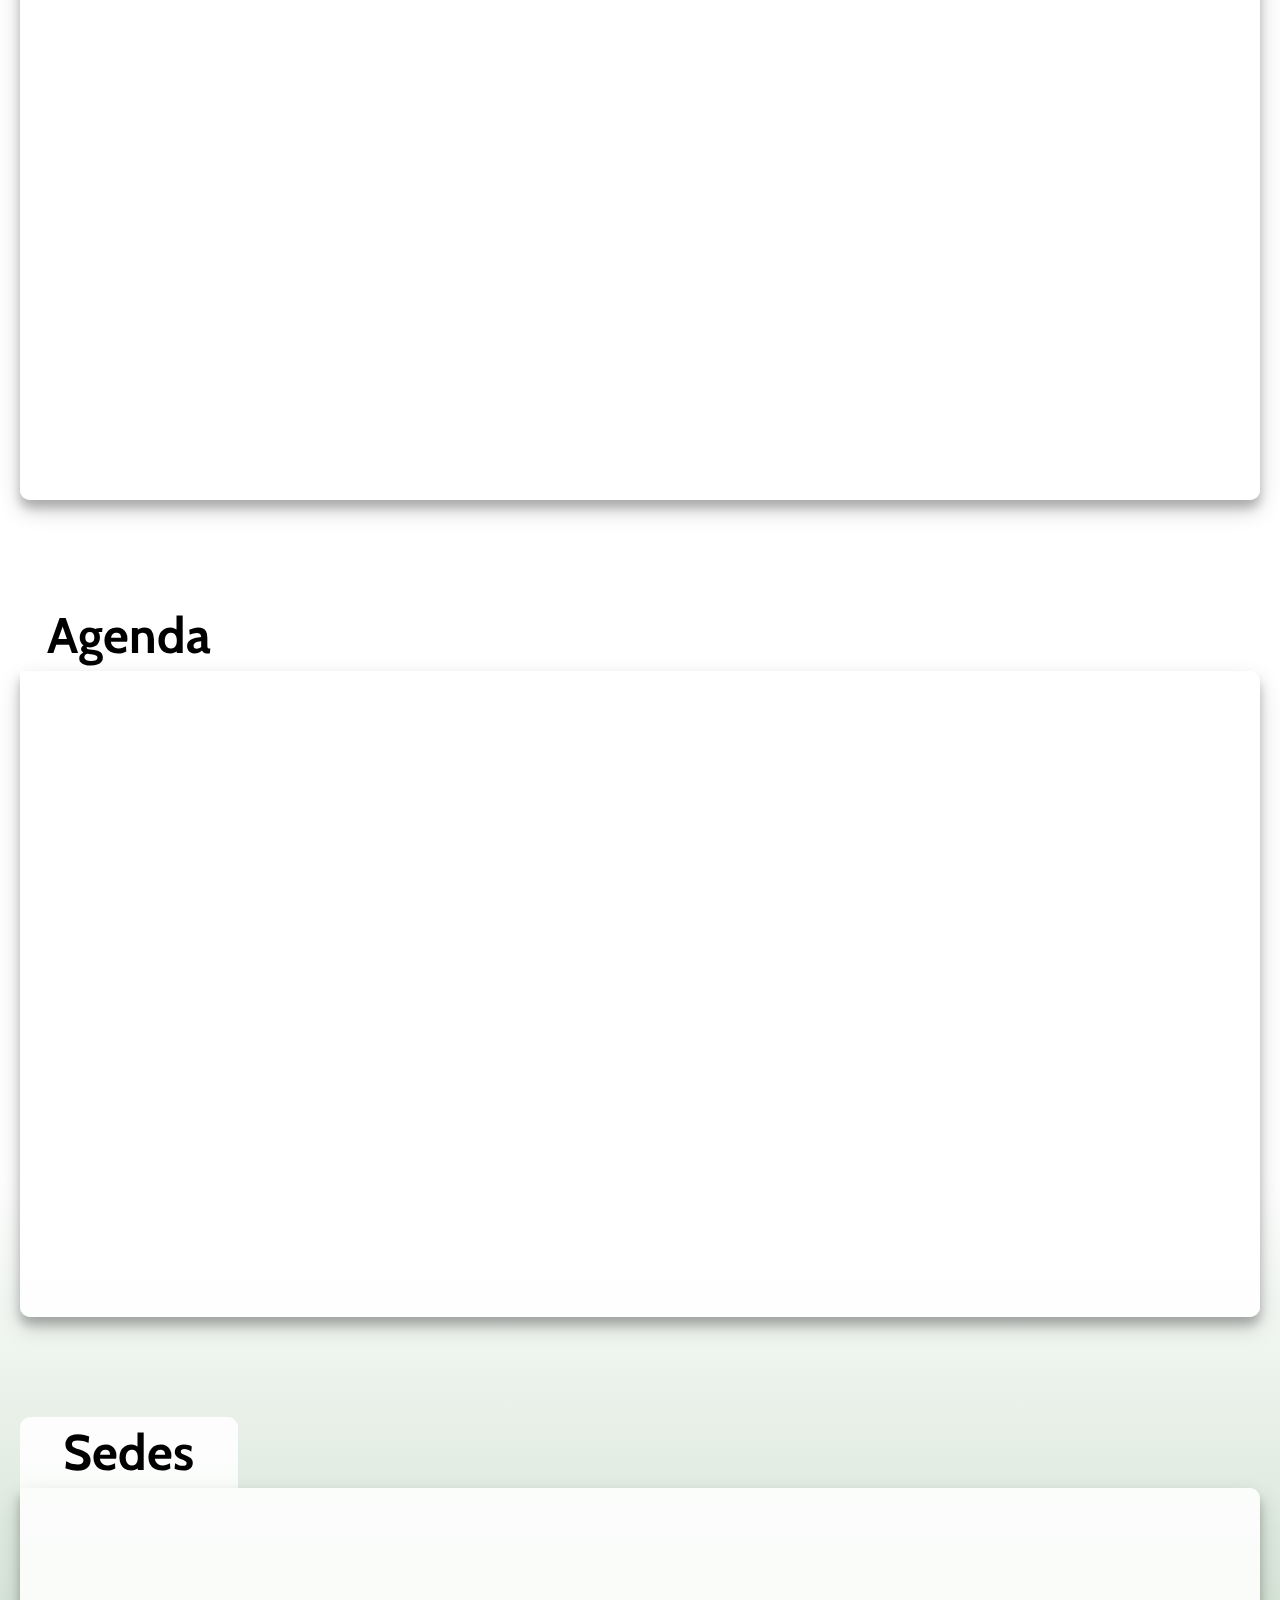
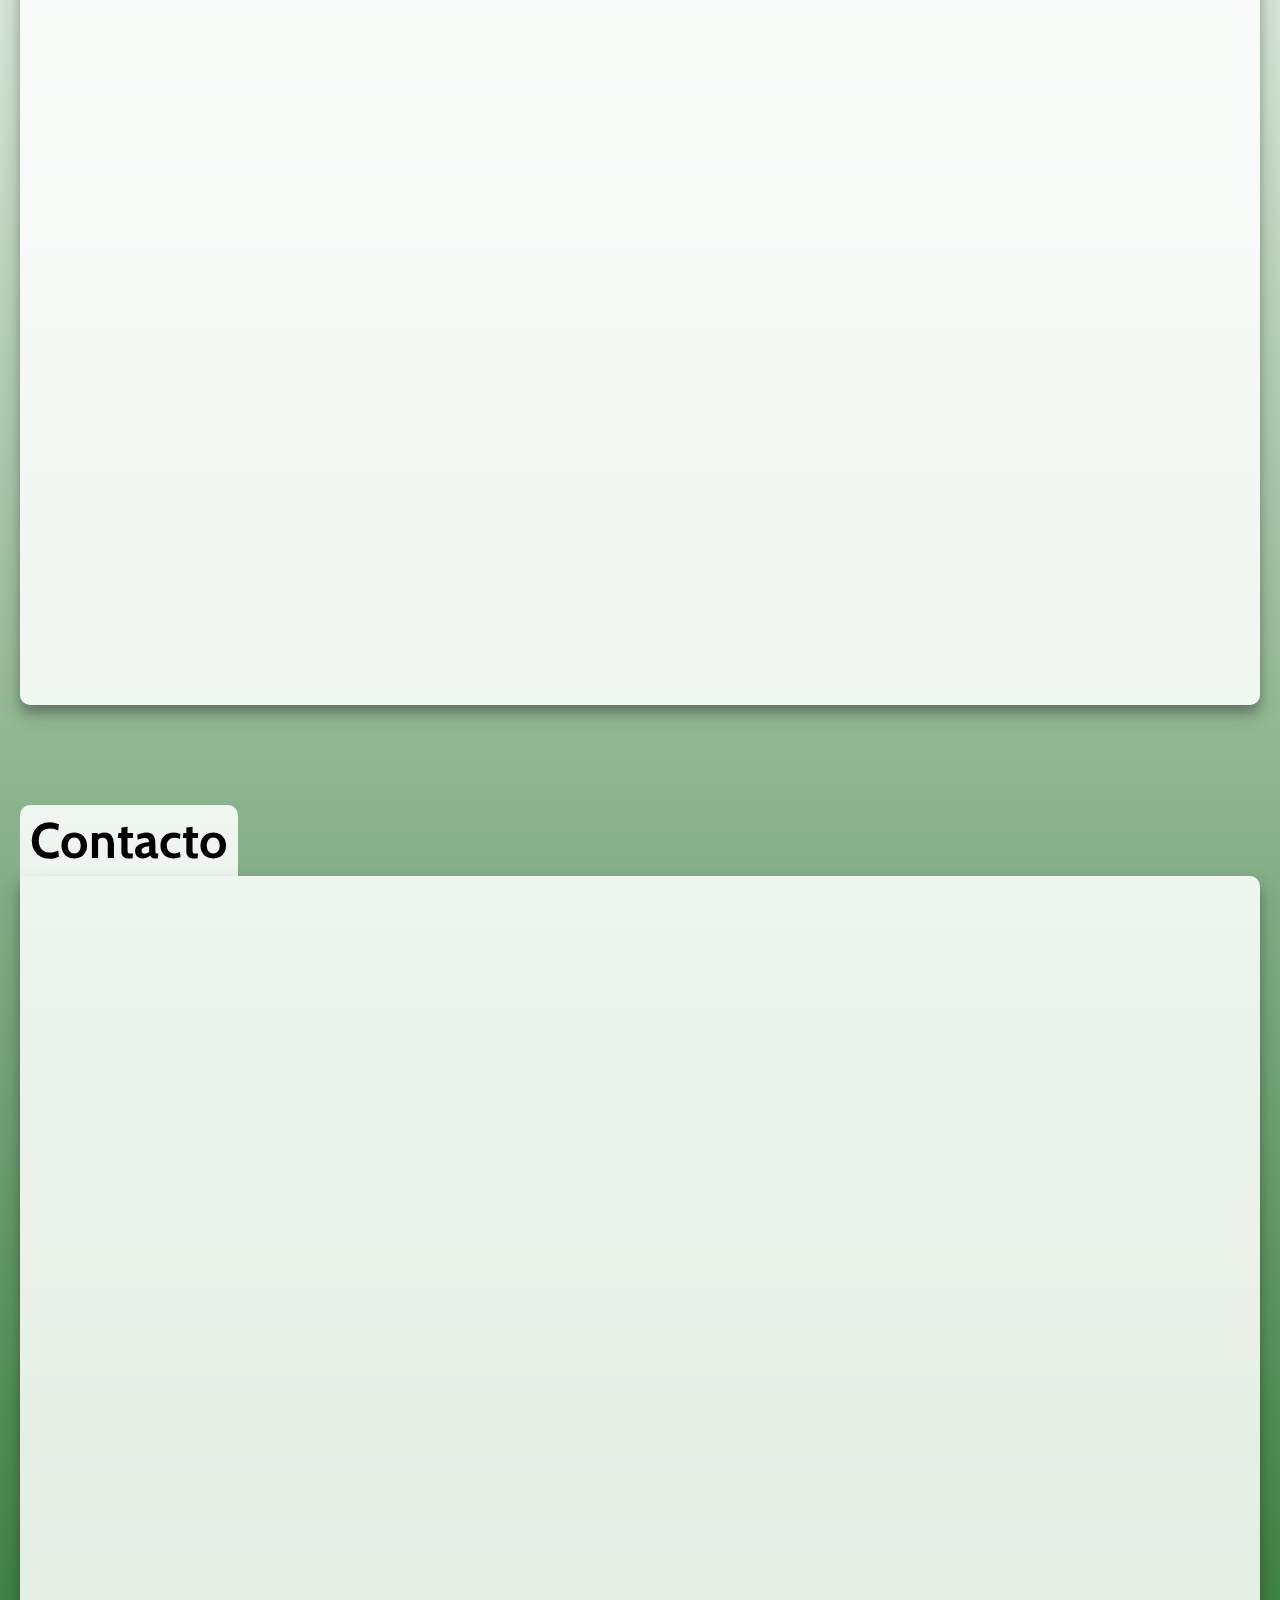
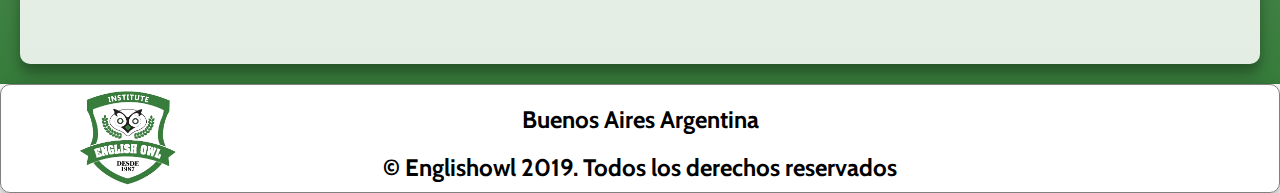
==== commit 8bc032db: "con admin" ====
--- a/index.html
+++ b/index.html
@@ -9,68 +9,71 @@
 
 
     <title>Englishowl</title>
-
+    <link rel="stylesheet" href="swiper.css">
+    <link rel="stylesheet" href="animacion.css">
     <link rel="stylesheet" href="style.css" />
-    <link rel="stylesheet" href="animacion.css">
+
     <link href='imagenes/favicon.png' rel='icon' type='image/x-icon' />
 
 </head>
-<!-- skip navigation  ojo-->
-<a href="#contenido" class="cloak">saltar contenido principal</a>
-<!-- nav -->
-
-<nav id="contenido">
-    <div class="logo">
-        <img class="fadeInUpBig" src="imagenes/logo_tramsparente2.png" alt="" height="60px" width="60px">
-    </div>
-
-    <button id="show-list"><div class="hamb">
+
+<body>
+    <!-- skip navigation  ojo-->
+    <a href="#contenido" class="cloak">saltar contenido principal</a>
+    <!-- nav -->
+
+    <nav id="contenido">
+        <div class="logo">
+            <img class="fadeInUpBig" src="imagenes/logo_tramsparente2.png" alt="" height="60px" width="60px">
+        </div>
+
+        <button id="show-list"><div class="hamb">
         <spam class="line"></spam>
         <spam class="line"></spam>
         <spam class="line"></spam>
     </div></button>
 
-    <div class="contenedornav-2" id="main-ul">
-
-        <ul class="nav-2" id="nav-2">
-
-            <li class="nav-li">
-                <a href="#" class="nav-a">INICIO</a>
-            </li>
-            <li class="nav-li">
-                <a href="#nosotros" class="nav-a">NOSOTROS</a>
-            </li>
-            <li class="nav-li">
-                <a href="#curso" class="nav-a">CURSOS</a>
-            </li>
-            <li class="nav-li">
-                <a href="#agenda" class="nav-a">AGENDA</a>
-            </li>
-            <li class="nav-li">
-                <a href="#sedes" class="nav-a">SEDES</a>
-            </li>
-            <li class="nav-li">
-                <a href="#contactos" class="nav-a">CONTACTOS</a>
-            </li>
-        </ul>
-
-
-    </div>
-
-    <div class="in">
-        <a class="ini" href="inscripciones.html"> INSCRIBETE YA</a>
-    </div>
-</nav>
-<div></div>
-<div id=uno></div>
-
-<body>
+        <div class="contenedornav-2" id="main-ul">
+
+            <ul class="nav-2" id="nav-2">
+
+                <li class="nav-li">
+                    <a href="#" class="nav-a">INICIO</a>
+                </li>
+                <li class="nav-li">
+                    <a href="#nosotros" class="nav-a">NOSOTROS</a>
+                </li>
+                <li class="nav-li">
+                    <a href="#curso" class="nav-a">CURSOS</a>
+                </li>
+                <li class="nav-li">
+                    <a href="#agenda" class="nav-a">AGENDA</a>
+                </li>
+                <li class="nav-li">
+                    <a href="#sedes" class="nav-a">SEDES</a>
+                </li>
+                <li class="nav-li">
+                    <a href="#contactos" class="nav-a">CONTACTOS</a>
+                </li>
+            </ul>
+
+
+        </div>
+
+        <div class="in">
+            <a class="ini" href="inscripciones.php"> INSCRIBETE YA</a>
+        </div>
+    </nav>
+    <div></div>
+    <div id=uno></div>
+
+
 
     <div id="overlayMobile" class="ovelay"></div>
 
     <div class="contenedor-inicio">
         <div class="titulo">
-            <h1 class="titulo1" class="fadeInLeft">English Owl</h1>
+            <h1 class="titulo1 fadeInLeft">English Owl</h1>
             <h2 class="titulo3">Institute</h2>
             <h2 class="titulo2">Nuestro compromiso,</h2>
             <H2 class="titulo2">su éxito.</H2>
@@ -97,7 +100,7 @@
 
 
                     <h2>English Owl Institute</h2>
-                    <p>El equipo de English Owl Institute esta formado por un selecto grupo de profesores capacitados en la metodologia de la enseñanza con un denominador común: la pasión por el idioma Ingles.</p>
+                    <p>El equipo de English Owl Institute está formado por un selecto grupo de profesores capacitados en la metodología de la enseñanza con un denominador común: la pasión por el idioma Ingles.</p>
                     <p>Nuestro gran desafío como docentes es poder darle a los alumnos a través de nuestras clases, las herramientas necesarias para que cada uno pueda aprender Inglés de la forma más cómoda.</p>
                     <p>Formar personas autónomas, curiosas, críticas y respetuosas son objetivos que siempre nos proponemos con nuestras clases.</p>
                     <p>En muchos de nosotros el aprender un nuevo idioma es importante y en particular el Inglés nos permite desarrollarnos profesionalmente en esta actualidad globalizada en la cual vivimos.</p>
@@ -105,7 +108,24 @@
 
 
                 <div class="cuadro2 wow fadeInLeft" data-wow-delay="0.4s">
-                    <img class="slider" src="imagenes/aula-moderna.jpg" alt="">
+
+                    <!-- Swiper -->
+                    <div class="swiper-container" dir="rtl">
+                        <div class="swiper-wrapper">
+                            <div class="swiper-slide"><img src="imagenes/aula-moderna.jpg" alt=""></div>
+                            <div class=" swiper-slide"><img src="imagenes/aula-moderna1.jpg " alt=""></div>
+                            <div class="swiper-slide"><img src="imagenes/aula-moderna2.jpg" alt=""></div>
+                            <div class=" swiper-slide"><img src="imagenes/aula-moderna3.jpg " alt=""></div>
+                            <div class="swiper-slide"><img src="imagenes/aula-moderna4.jpg" alt=""></div>
+
+                        </div>
+                        <!-- Add Pagination -->
+                        <div class="swiper-pagination"></div>
+                        <!-- Add Navigation -->
+                        <div class="swiper-button-prev"></div>
+                        <div class="swiper-button-next"></div>
+                    </div>
+
 
                 </div>
             </div>
@@ -143,7 +163,7 @@
                             <img src="imagenes/teens.jpg" alt="" class="image">
                             <div class="overlay">
                                 <div class="text">
-                                    <p>Clares regulares</p>
+                                    <p>Clases regulares</p>
                                     <p>6 años</p>
                                     <p>Examen KET</p>
                                     <p>Examen PET</p>
@@ -160,7 +180,7 @@
                                 <div class="text">
                                     <p>Clases</p>
                                     <p>particulares</p>
-                                    <p>sin limite</p>
+                                    <p>sin límite</p>
                                     <p>de edad</p>
                                 </div>
                             </div>
@@ -179,7 +199,7 @@
                             </div>
                         </div>
                     </div>
-                    <div class="cuadro wow fadeInLeft" data-wow-delay="0.3s">INTENCIVOS
+                    <div class="cuadro wow fadeInLeft" data-wow-delay="0.3s">INTENSIVOS
                         <div class="container">
                             <img src="imagenes/business.jpg" alt="" class="image">
                             <div class="overlay">
@@ -257,6 +277,7 @@
 
                     <h2>English Owl Institute</h2>
                     <p>El equipo de English Owl Institute planificamos perfectamente los tiempos para que siempre consigas el mejor horario a tus necesidades.</p>
+                    <p>Adelanta niveles con nuetros cursos intensivos y super intensivos en los meses de verano </p>
                 </div>
 
 
@@ -390,7 +411,7 @@
 
 
                     <h2>Barracas</h2>
-                    <h2 class="direccion">Isabel La Catolica 630 CABA TLF:011 4303-3645</h2>
+                    <h2 class="direccion">Isabel La Católica 630 CABA TLF:011 4303-3645</h2>
                     <div class="map2">
                         <iframe src="https://www.google.com/maps/embed?pb=!1m18!1m12!1m3!1d3282.662565988286!2d-58.375571684899576!3d-34.63796656681784!2m3!1f0!2f0!3f0!3m2!1i1024!2i768!4f13.1!3m3!1m2!1s0x95bccb4b1a2aac83%3A0xe27b26a2cf201e23!2sEnglish%20Owl%20Institute!5e0!3m2!1sen!2sar!4v1570404682921!5m2!1sen!2sar"
                             width="100%" height="225" frameborder="0" style="border:0;" allowfullscreen=""></iframe>
@@ -425,17 +446,17 @@
 
 
                             <div>
-                                <label class="nombre">Telefono</label>
+                                <label class="nombre">Teléfono</label>
                                 <input type="tel" placeholder="01112341234" required>
                             </div>
 
 
-                            <label class="nombre">Correo:</label>
-                            <input type="email" placeholder="Correo@mail.com" required>
+                            <label for="email" class="nombre">Correo:</label>
+                            <input type="email" name="email" placeholder="Correo@mail.com" required id="email">
 
                             <textarea class="text-area" name="text-area" id="text-area" placeholder="Comentanos"></textarea>
 
-                            <button>Enviar</button>
+                            <input class="button" type="submit" value="Enviar" />
                     </div>
                     </form>
                 </div>
@@ -503,10 +524,30 @@
 
 </div>
 
+
+
 <script src="script.js"></script>
+
 <script src="js/wow.min.js"></script>
 <script>
     new WOW().init();
 </script>
+<script src="swiper.min.js"></script>
+<!-- Initialize Swiper -->
+<script>
+    var swiper = new Swiper('.swiper-container', {
+        slidesPerView: 1,
+        spaceBetween: 30,
+        loop: true,
+        pagination: {
+            el: '.swiper-pagination',
+            clickable: true,
+        },
+        navigation: {
+            nextEl: '.swiper-button-next',
+            prevEl: '.swiper-button-prev',
+        },
+    });
+</script>
 
 </html>--- a/style.css
+++ b/style.css
@@ -8,6 +8,25 @@
     --border-estandar: 1px solid grey;
     --color-section-1: rgba(216, 212, 212, 0.089);
     --fondo-blanco: rgba(255, 255, 255, 0.863);
+}
+
+.centrar {
+    text-align: center;
+}
+
+#bloqueo {
+    display: none;
+}
+
+.secciones {
+    display: grid;
+    grid-template-columns: repeat(1, 2fr);
+    grid-gap: 10px;
+    margin: auto;
+}
+
+.fondo {
+    background-color: var(--fondo-blanco);
 }
 
 body {
@@ -74,6 +93,7 @@
     width: 100%;
     margin: auto;
     /* background-color: var(--fondo-blanco); */
+    background: -webkit-linear-gradient(top, rgba(255, 255, 255, 0) 0, var(--fondo-blanco) 50%, var(--color-verde) 100%);
     font-family: 'Cabin', sans-serif;
 }
 
@@ -93,7 +113,7 @@
     width: 100%;
     height: auto;
     margin: auto;
-    background-color: rgba(216, 212, 212, 0.089);
+    background-color: rgba(15, 2, 2, 0.596);
     animation: rubberBand 1s linear;
     margin: 0;
     flex-grow: 1;
@@ -247,6 +267,10 @@
 
 /* nosotros */
 
+.cuadro-formulario .cuadro-alerta {
+    text-align: center;
+}
+
 .nosotros-item,
 .agenda-item {
     display: grid;
@@ -286,14 +310,40 @@
     height: auto;
 }
 
-.cuadro2 .slider {
+.cuadro2 .swiper-container {
     position: relative;
-    top: calc(25% - 12%);
-    width: 100%;
-    height: auto;
+    z-index: 0;
+    width: 100%;
+    height: 100%;
+    margin-left: auto;
+    margin-right: auto;
     text-align: center;
     border-radius: 10px;
     box-shadow: 0 4px 8px 0 rgba(0, 0, 0, 0.2), 0 6px 20px 0 rgba(0, 0, 0, 0.19);
+}
+
+.swiper-slide {
+    text-align: center;
+    font-size: 18px;
+    background: #fff;
+    /* Center slide text vertically */
+    display: -webkit-box;
+    display: -ms-flexbox;
+    display: -webkit-flex;
+    display: flex;
+    -webkit-box-pack: center;
+    -ms-flex-pack: center;
+    -webkit-justify-content: center;
+    justify-content: center;
+    -webkit-box-align: center;
+    -ms-flex-align: center;
+    -webkit-align-items: center;
+    align-items: center;
+}
+
+.swiper-slide img {
+    max-width: 90%;
+    height: 350px;
 }
 
 
@@ -322,7 +372,7 @@
     margin: 0;
     padding: 5px;
     border-radius: 10 10 0 0;
-    font-size: 4vw;
+    font-size: 50px;
     max-width: 17vw;
     border-radius: 10px 10px 0 0;
     text-align: center;
@@ -380,7 +430,7 @@
     bottom: 0;
     left: 0;
     right: 0;
-    background-color: var(--color-verde);
+    background: -webkit-linear-gradient(top, var(--fondo-blanco) 0, var(--color-verde) 100%);
     overflow: hidden;
     width: 100%;
     height: 0;
@@ -394,7 +444,7 @@
 
 .text {
     white-space: nowrap;
-    color: white;
+    color: black;
     font-size: 15px;
     text-align: center;
     position: absolute;
@@ -551,6 +601,20 @@
 
 /* formulario */
 
+#respuesta {
+    position: absolute;
+    top: 255px;
+    left: 50px;
+    width: auto;
+    height: 16px;
+}
+
+#respuesta img {
+    position: absolute;
+    top: 2px;
+    left: 150px;
+}
+
 nav .form {
     display: flex;
     justify-content: space-between;
@@ -568,7 +632,7 @@
     height: 100vh;
     background-color: var(--background-box);
     /* padding-top: 40px;
-    padding-bottom: 10px; */
+om: 10px; */
 }
 
 .formulario-inscripcion {
@@ -577,7 +641,7 @@
     top: calc( 50% - 40%);
     right: calc( 50% - 225px);
     margin: auto;
-    margin-top: 30px;
+    margin-top: 20px;
     width: 450px;
     height: auto;
     background-color: white;
@@ -587,10 +651,12 @@
     text-align: right;
 }
 
-.formulario-inscripcion img {
+.formulario-inscripcion img,
+.cuadro-alerta img {
     position: relative;
-    width: 100px;
-    height: auto;
+    width: 70px;
+    height: auto;
+    top: 10px;
 }
 
 .form {
@@ -600,27 +666,40 @@
     margin-top: 0;
 }
 
-.formulario-inscripcion label {
+.formulario-inscripcion label,
+.cuadro-alerta label {
     margin: 0;
     padding: 0;
     font-weight: bold;
     display: block;
+    max-width: 100%;
 }
 
 .formulario-inscripcion input,
-.formulario-mail input {
+.formulario-inscripcion select,
+.formulario-mail input,
+.cuadro-alerta input {
     border: none;
     border-bottom: 1px solid var(--color-verde);
     background: transparent;
     outline: none;
-    height: 30px;
-    width: 100%;
-    margin-bottom: 20px;
-    font-size: 1.2vw;
-}
-
-.formulario-inscripcion button,
-.formulario-mail button {
+    height: 25px;
+    width: 100%;
+    margin: 0 0 20px 0;
+    font-size: 15px;
+}
+
+.interno {
+    max-width: 33%;
+}
+
+.interno1 {
+    max-width: 100%;
+}
+
+.formulario-inscripcion .button,
+.formulario-mail .button,
+.cuadro-alerta .button {
     cursor: pointer;
     border: none;
     outline: none;
@@ -628,12 +707,12 @@
     height: 40px;
     background: var(--color-verde);
     color: #fff;
-    font-size: 1.2vw;
+    font-size: 15px;
     border-radius: 20px;
 }
 
-.formulario-inscripcion button:hover,
-.formulario-mail button:hover {
+.formulario-inscripcion .button:hover,
+.formulario-mail .button:hover {
     cursor: pointer;
     border: none;
     outline: none;
@@ -641,24 +720,48 @@
     height: 40px;
     background: var(--color-verde);
     color: #fff;
-    font-size: 2vw;
+    font-size: 18px;
     border-radius: 20px;
 }
 
 .formulario-inscripcion .edad {
     border: none;
+    color: #75758b;
+    font-family: 'Cabin', sans-serif;
     border-bottom: 1px solid var(--color-verde);
     background: transparent;
     outline: none;
-    height: 30px;
-    width: 70px;
-    font-size: 16px;
+    height: 25px;
+    width: 150px;
+    font-size: 15px;
+    margin-right: 5px;
+}
+
+input[type="date"]::-webkit-calendar-picker-indicator {
+    color: var(--color-verde);
+}
+
+input[type="date"]::-webkit-inner-spin-button {
+    display: none;
+}
+
+input[type="number"]::-webkit-inner-spin-button {
+    display: none;
 }
 
 .formulario-inscripcion .form-int {
     display: flex;
     justify-content: space-between;
-    flex-grow: 1;
+    margin: 0;
+    max-width: 100%;
+}
+
+.formulario-inscripcion .form-int2 {
+    display: flex;
+    justify-content: space-between;
+    margin: 0;
+    padding: 0;
+    max-width: 100%;
 }
 
 
@@ -736,7 +839,7 @@
         width: 100%;
         height: auto;
         margin: auto;
-        background-color: rgba(0, 0, 0, 0.089);
+        background-color: rgba(15, 2, 2, 0.596);
         animation: rubberBand 1s linear;
         margin: 0;
     }
@@ -938,13 +1041,39 @@
         width: 7.5vw;
         height: auto;
     }
-    .cuadro2 .slider {
-        width: 100%;
-        height: auto;
+    .cuadro2 .swiper-container {
+        position: relative;
+        z-index: 0;
+        width: 100%;
+        height: 100%;
+        margin-top: 10px;
+        margin-left: auto;
+        margin-right: auto;
         text-align: center;
-        margin-top: 10px;
         border-radius: 10px;
         box-shadow: 0 4px 8px 0 rgba(0, 0, 0, 0.2), 0 6px 20px 0 rgba(0, 0, 0, 0.19);
+    }
+    .swiper-slide {
+        text-align: center;
+        font-size: 18px;
+        background: #fff;
+        /* Center slide text vertically */
+        display: -webkit-box;
+        display: -ms-flexbox;
+        display: -webkit-flex;
+        display: flex;
+        -webkit-box-pack: center;
+        -ms-flex-pack: center;
+        -webkit-justify-content: center;
+        justify-content: center;
+        -webkit-box-align: center;
+        -ms-flex-align: center;
+        -webkit-align-items: center;
+        align-items: center;
+    }
+    .swiper-slide img {
+        max-width: 90%;
+        height: 350px;
     }
     /* cursos */
     .curso,
@@ -954,10 +1083,10 @@
     .contactos {
         max-width: 100%;
         height: auto;
-        background-color: var(--color-section-1);
+        /* background-color: var(--color-section-1); */
         padding: 20px;
         padding-top: 80px;
-        box-shadow: 0 4px 8px 0 rgba(0, 0, 0, 0.2), 0 6px 20px 0 rgba(0, 0, 0, 0.19);
+        /* box-shadow: 0 4px 8px 0 rgba(0, 0, 0, 0.2), 0 6px 20px 0 rgba(0, 0, 0, 0.19); */
         margin: auto;
         margin: 0;
     }
@@ -1014,7 +1143,7 @@
         bottom: 0;
         left: 0;
         right: 0;
-        background-color: var(--color-verde);
+        background: -webkit-linear-gradient(top, var(--fondo-blanco) 0, var(--color-verde) 100%);
         overflow: hidden;
         width: 100%;
         height: 0;
@@ -1026,7 +1155,7 @@
     }
     .text {
         white-space: nowrap;
-        color: white;
+        color: black;
         font-size: 15px;
         text-align: center;
         position: absolute;
@@ -1132,6 +1261,18 @@
         font-family: 'Cabin', sans-serif;
     }
     /* formulario */
+    #respuesta {
+        position: absolute;
+        top: 255px;
+        left: 50px;
+        width: auto;
+        height: 16px;
+    }
+    #respuesta img {
+        position: absolute;
+        top: 2px;
+        left: 150px;
+    }
     nav .form {
         display: flex;
         justify-content: space-between;
@@ -1143,17 +1284,21 @@
         animation: rubberBand 1s linear;
     }
     .cuadro-formulario {
+        position: absolute;
         width: 100vw;
         height: 100vh;
         background-color: var(--background-box);
+        /* padding-top: 40px;
+om: 10px; */
     }
     .formulario-inscripcion {
+        animation: bounceInLeft 1s linear;
         position: absolute;
         top: calc( 50% - 40%);
-        right: calc( 50% - 40%);
+        right: calc( 50% - 225px);
         margin: auto;
-        margin-top: 30px;
-        width: 80%;
+        margin-top: 20px;
+        width: 450px;
         height: auto;
         background-color: white;
         border: var(--border-estandar);
@@ -1163,9 +1308,9 @@
     }
     .formulario-inscripcion img {
         position: relative;
-        width: 100px;
-        height: auto;
-        top: 20px;
+        width: 70px;
+        height: auto;
+        top: 10px;
     }
     .form {
         position: relative;
@@ -1178,21 +1323,28 @@
         padding: 0;
         font-weight: bold;
         display: block;
+        max-width: 100%;
     }
     .formulario-inscripcion input,
+    .formulario-inscripcion select,
     .formulario-mail input {
         border: none;
         border-bottom: 1px solid var(--color-verde);
         background: transparent;
         outline: none;
-        height: 30px;
-        width: 100%;
-        margin-bottom: 20px;
+        height: 25px;
+        width: 100%;
+        margin: 0 0 20px 0;
         font-size: 15px;
     }
-    .formulario-inscripcion button,
-    .formulario-mail button,
-    nav #show-list {
+    .interno {
+        max-width: 33%;
+    }
+    .interno1 {
+        max-width: 100%;
+    }
+    .formulario-inscripcion .button,
+    .formulario-mail .button {
         cursor: pointer;
         border: none;
         outline: none;
@@ -1203,8 +1355,8 @@
         font-size: 15px;
         border-radius: 20px;
     }
-    .formulario-inscripcion button:hover,
-    .formulario-mail button:hover {
+    .formulario-inscripcion .button:hover,
+    .formulario-mail .button:hover {
         cursor: pointer;
         border: none;
         outline: none;
@@ -1212,22 +1364,42 @@
         height: 40px;
         background: var(--color-verde);
         color: #fff;
-        font-size: 20px;
+        font-size: 18px;
         border-radius: 20px;
     }
     .formulario-inscripcion .edad {
         border: none;
+        color: #75758b;
+        font-family: 'Cabin', sans-serif;
         border-bottom: 1px solid var(--color-verde);
         background: transparent;
         outline: none;
-        height: 30px;
-        width: 70px;
-        font-size: 16px;
+        height: 25px;
+        width: 150px;
+        font-size: 15px;
+        margin-right: 5px;
+    }
+    input[type="date"]::-webkit-calendar-picker-indicator {
+        color: var(--color-verde);
+    }
+    input[type="date"]::-webkit-inner-spin-button {
+        display: none;
+    }
+    input[type="number"]::-webkit-inner-spin-button {
+        display: none;
     }
     .formulario-inscripcion .form-int {
         display: flex;
         justify-content: space-between;
-        flex-grow: 1;
+        margin: 0;
+        max-width: 100%;
+    }
+    .formulario-inscripcion .form-int2 {
+        display: flex;
+        justify-content: space-between;
+        margin: 0;
+        padding: 0;
+        max-width: 100%;
     }
     /* redes */
     .redes {
